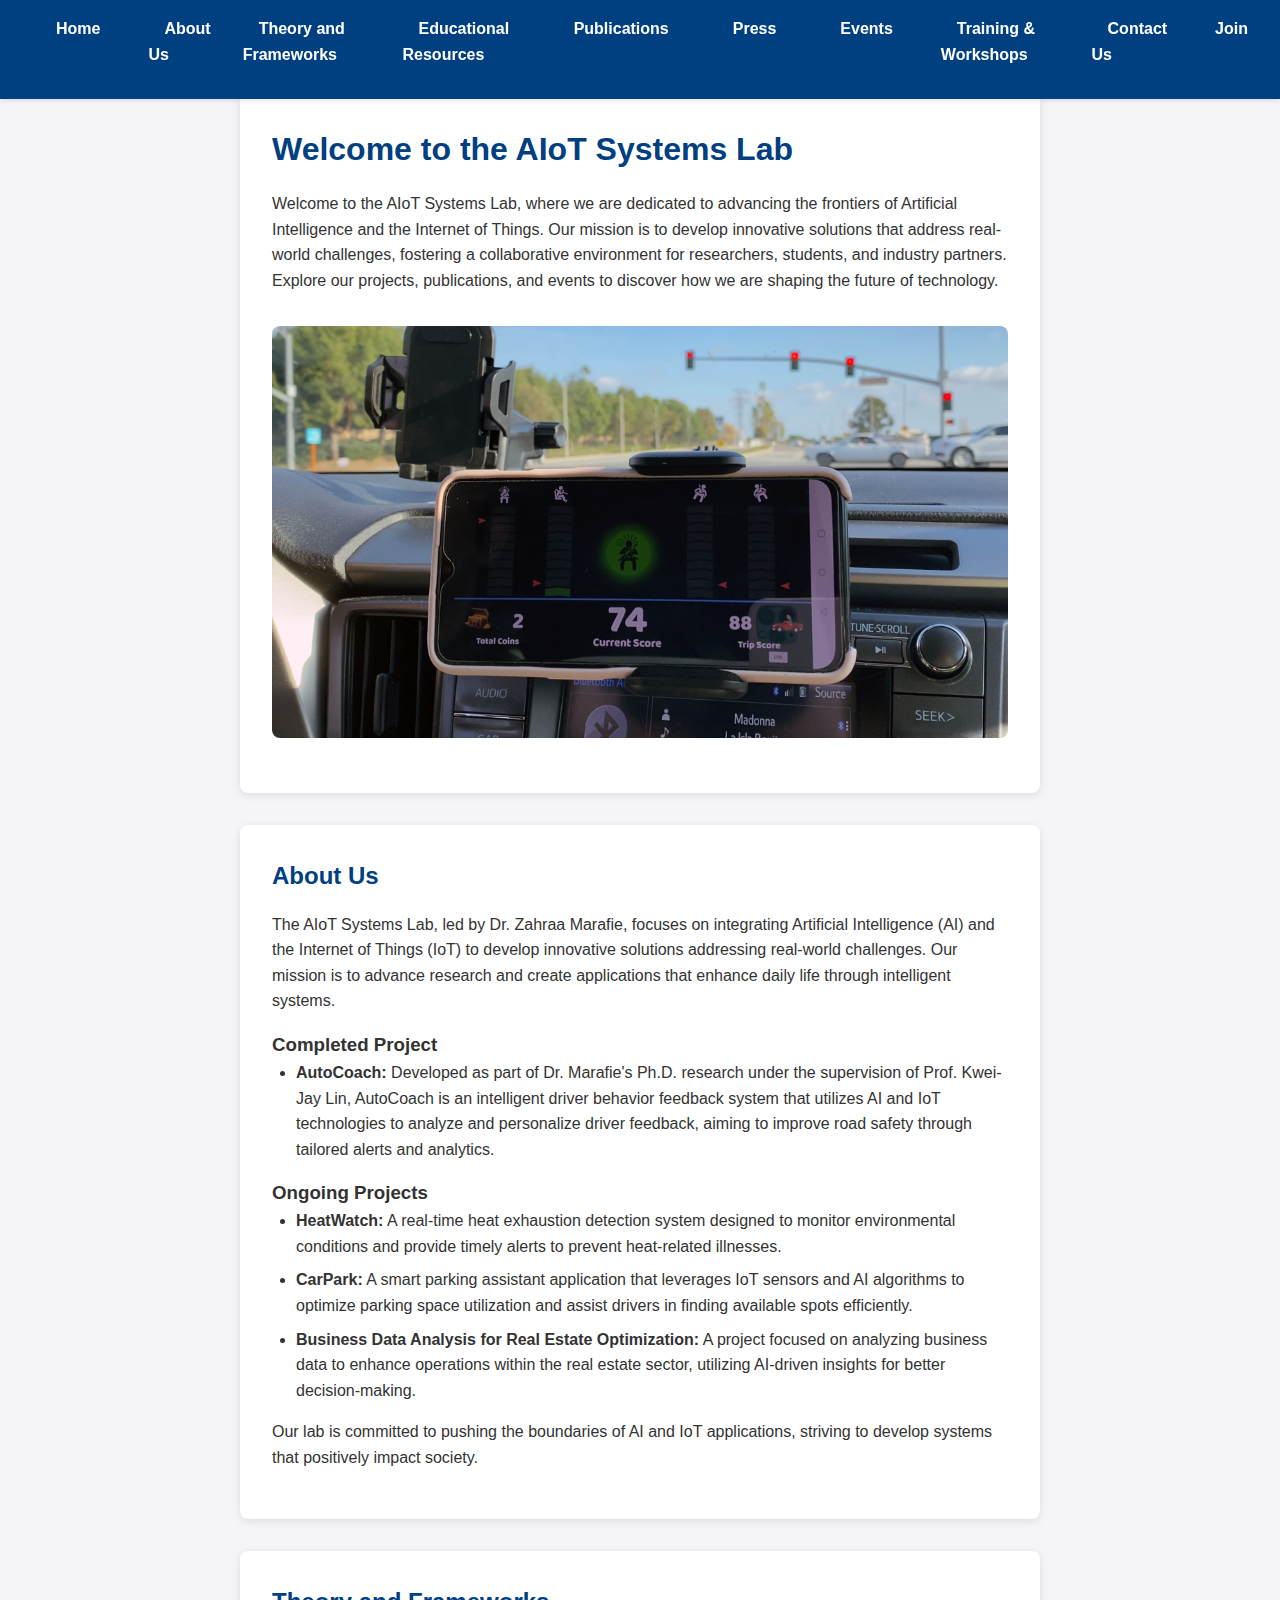
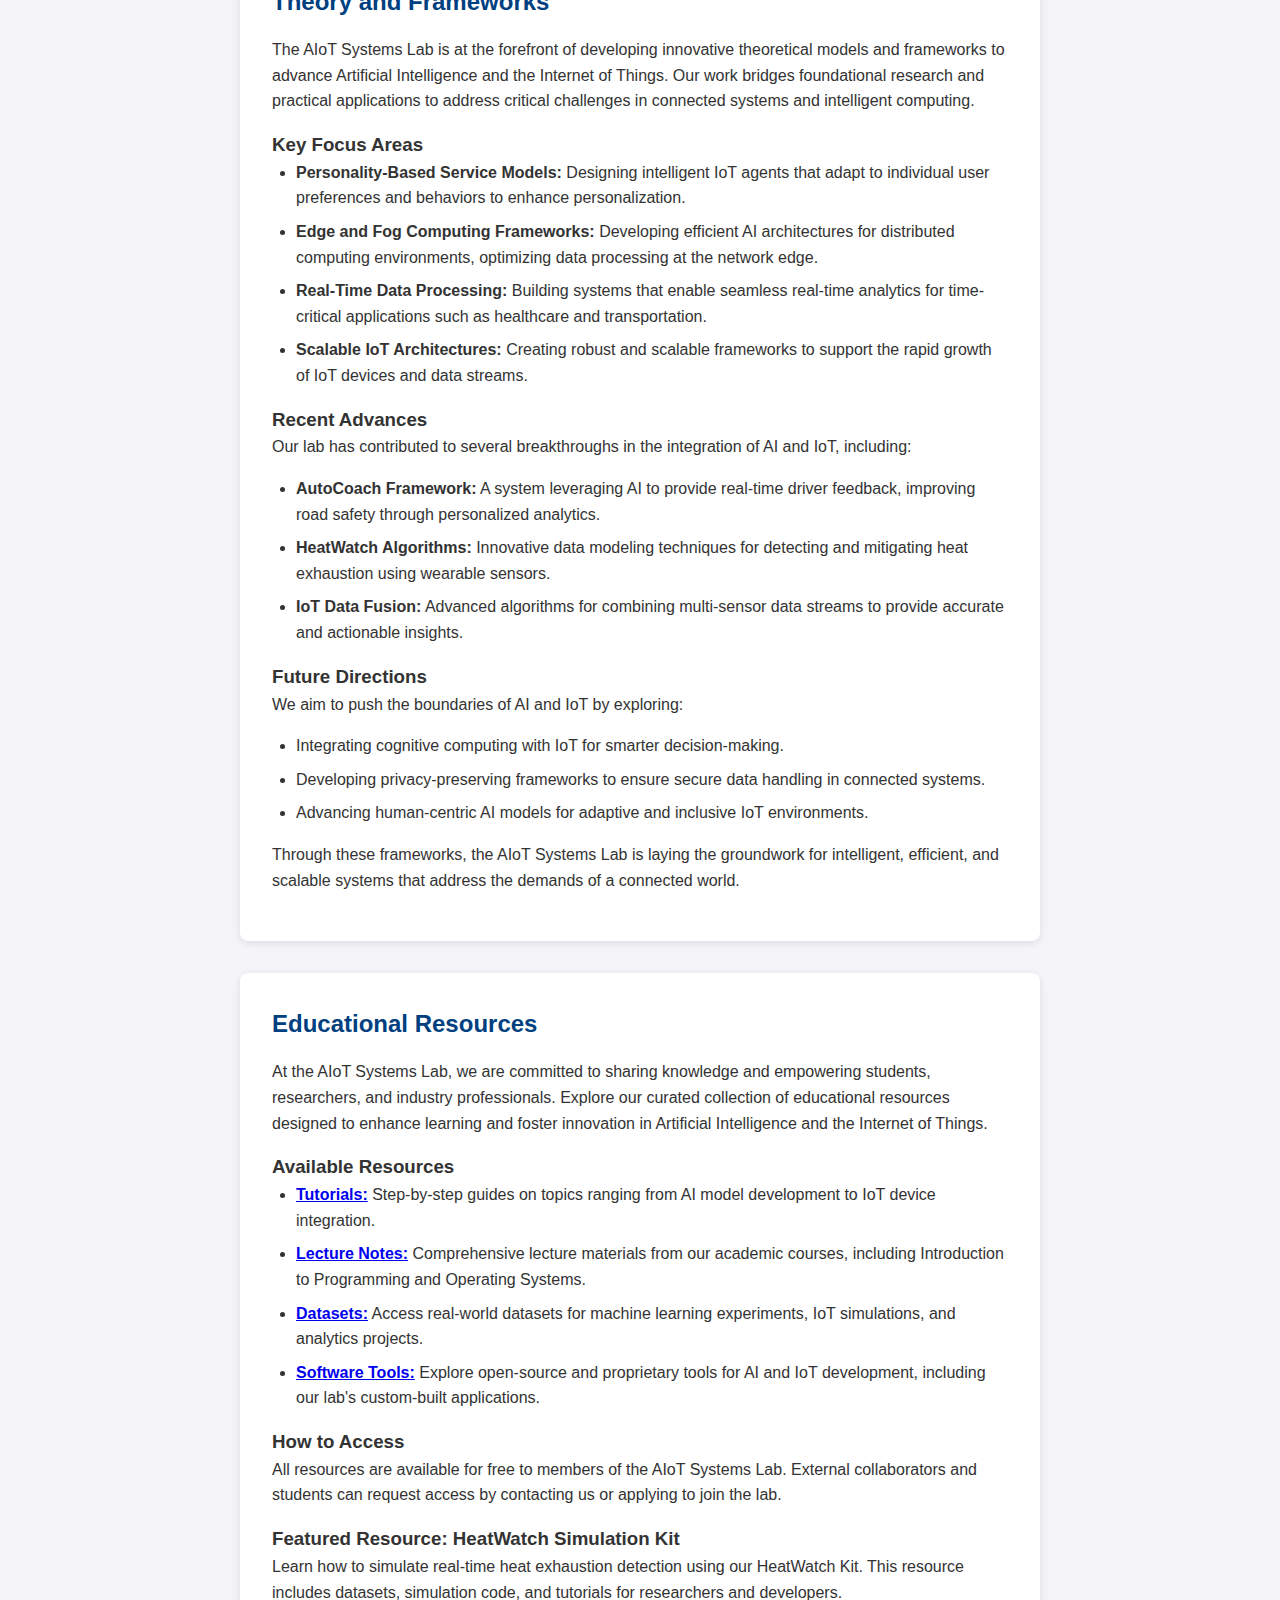
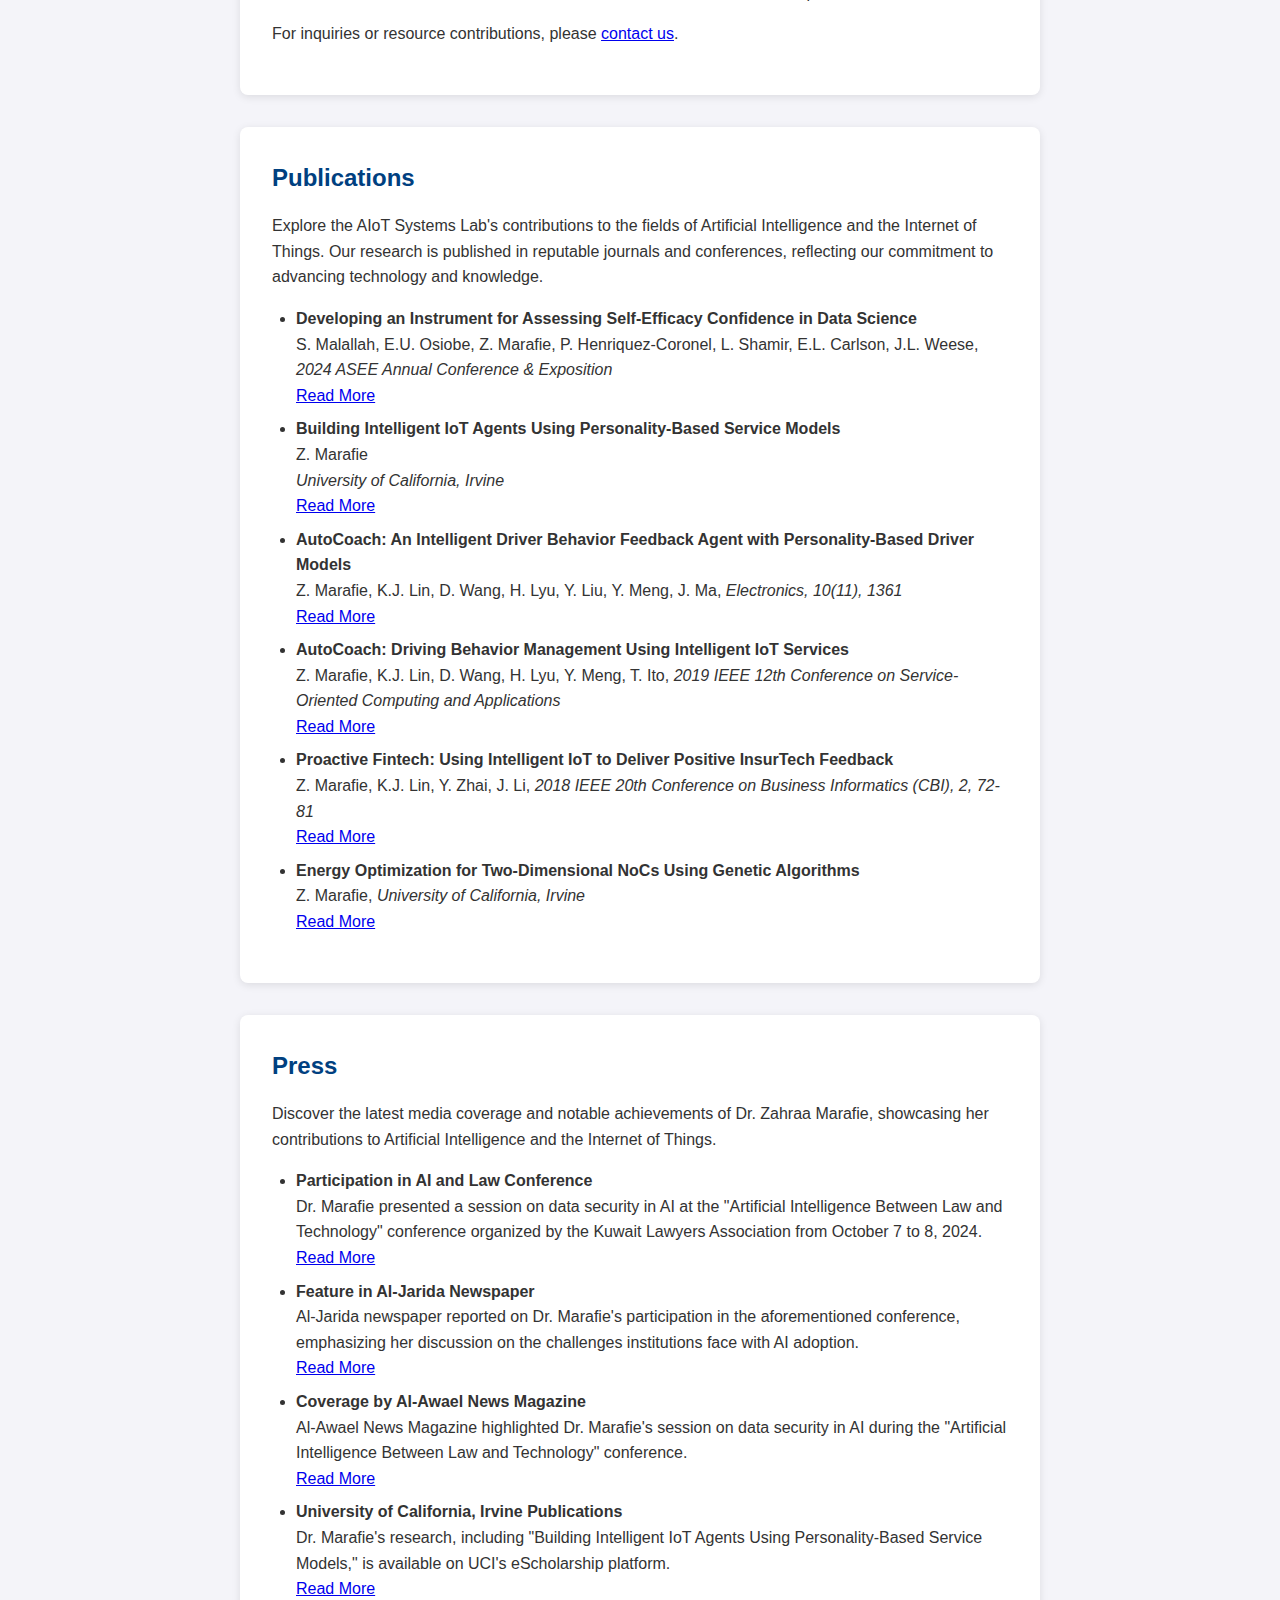
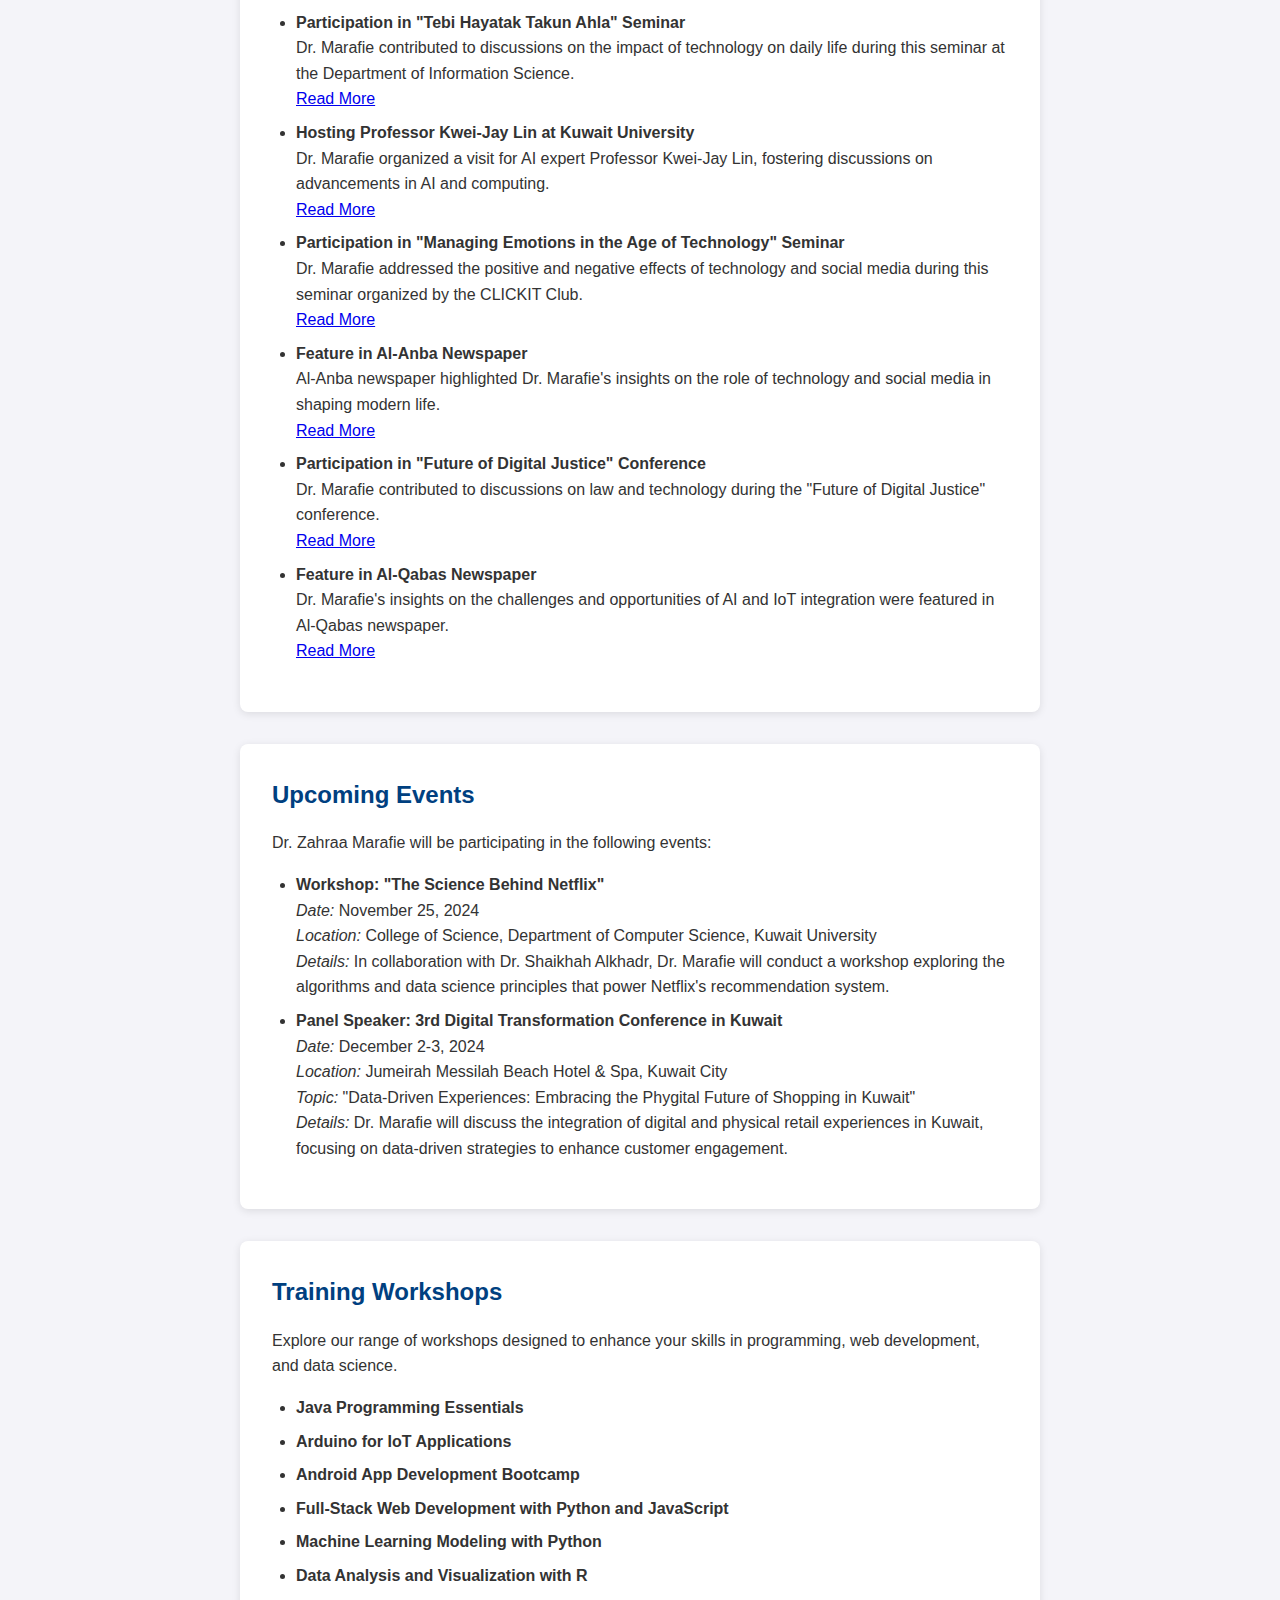
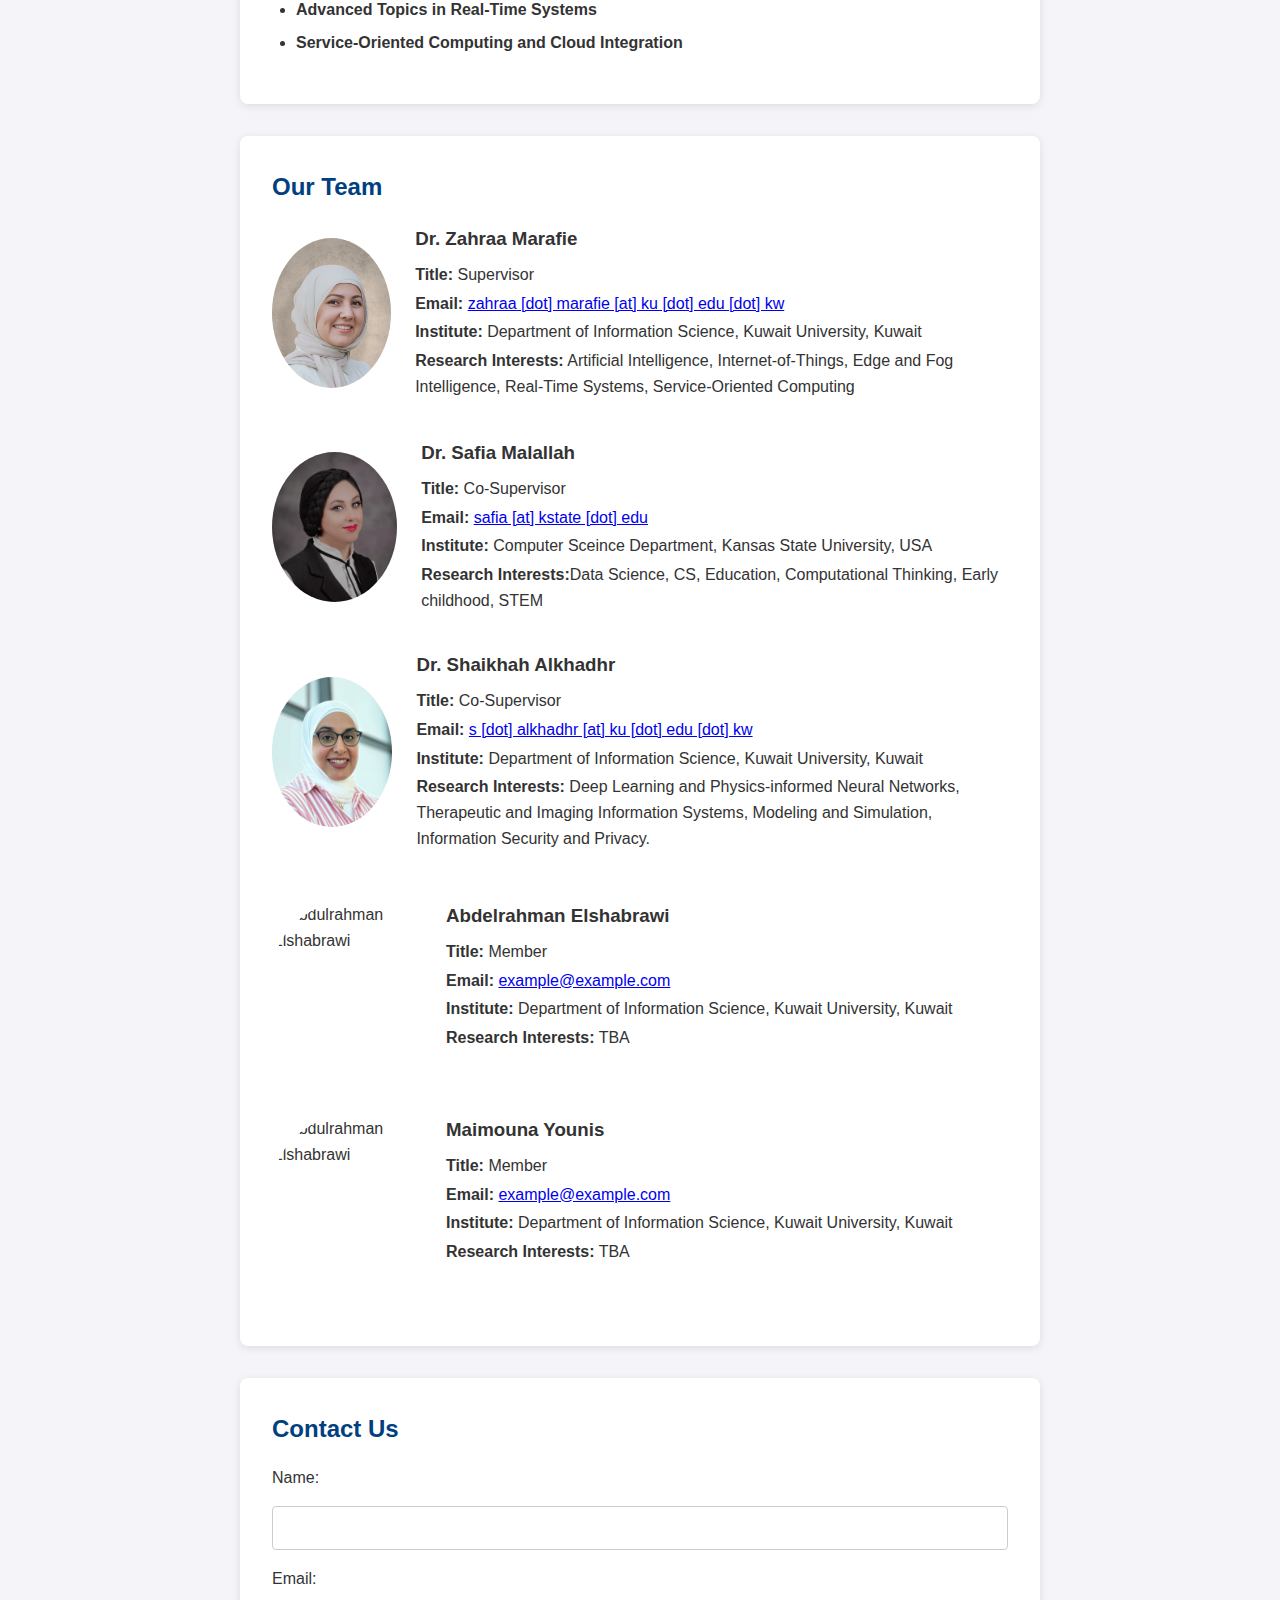
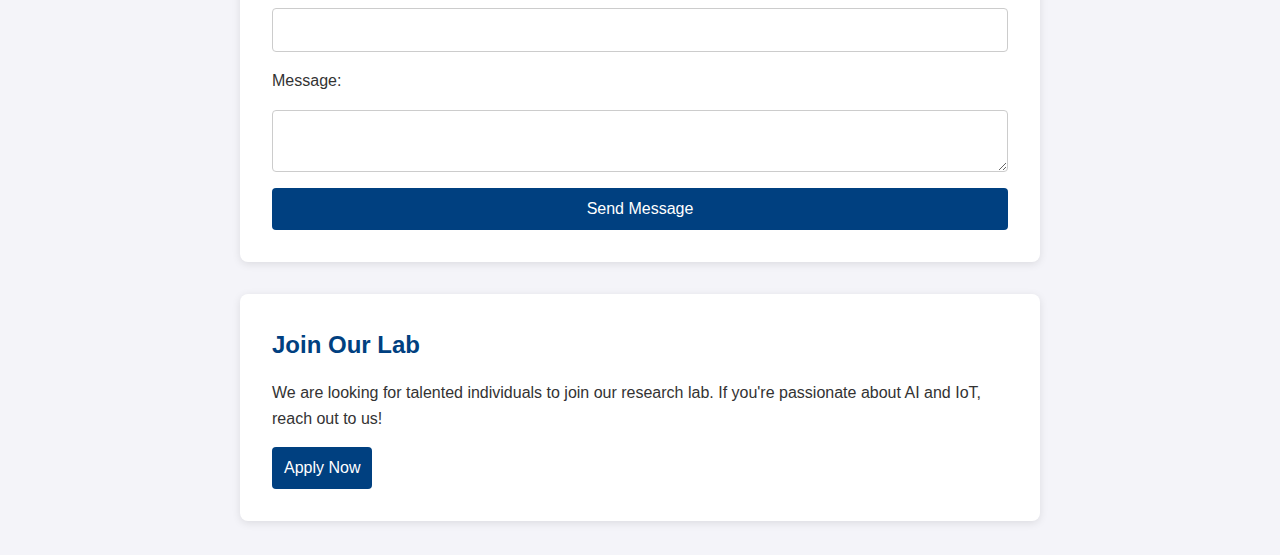
==== index.html @ 097ef364 "update" ====
<!DOCTYPE html>
<html lang="en">
<head>
  <meta charset="UTF-8">
  <meta name="viewport" content="width=device-width, initial-scale=1.0">
  <title>Dr. Zahraa Marafie - AIoT Systems Lab</title>
  <link rel="stylesheet" href="style.css">
</head>
<body>




  <!-- Navigation Bar -->
  <header>
    <nav>
      <ul>
        <li><a href="#home">Home</a></li>
        <li><a href="#about-us">About Us</a></li>
        <li><a href="#theory-frameworks">Theory and Frameworks</a></li>
        <li><a href="#educational-resources">Educational Resources</a></li>
        <li><a href="#publications">Publications</a></li>
        <li><a href="#press">Press</a></li>
        <li><a href="#events">Events</a></li>
        <li><a href="#training-workshops">Training & Workshops</a></li>
        <li><a href="#contact-us">Contact Us</a></li>
        <li><a href="#join">Join</a></li>
      </ul>
    </nav>
  </header>

  

  

  <!-- Home Section -->
  <section id="home">
    <h1>Welcome to the AIoT Systems Lab</h1>
    <p>Welcome to the AIoT Systems Lab, where we are dedicated to advancing the frontiers of Artificial Intelligence and the Internet of Things. 
      Our mission is to develop innovative solutions that address real-world challenges, fostering a collaborative environment for researchers, students, 
      and industry partners. Explore our projects, publications, and events to discover how we are shaping the future of technology.</p>
    <div class="intro-photo">
      <img src="images/behavior_improvement.png" alt="AI and IoT Research Lab" style="width:100%; height:auto;">
    </div>
  </section>




  <section id="about-us">
    <h2>About Us</h2>
    <p>The AIoT Systems Lab, led by Dr. Zahraa Marafie, focuses on integrating Artificial Intelligence (AI) and the Internet of Things (IoT) 
      to develop innovative solutions addressing real-world challenges. Our mission is to advance research and create applications that enhance 
      daily life through intelligent systems.</p>
    
    <h3>Completed Project</h3>
    <ul>
      <li>
        <strong>AutoCoach:</strong> Developed as part of Dr. Marafie's Ph.D. research under the supervision of Prof. Kwei-Jay Lin, 
        AutoCoach is an intelligent driver behavior feedback system that utilizes AI and IoT technologies to analyze and personalize 
        driver feedback, aiming to improve road safety through tailored alerts and analytics.
      </li>
    </ul>
    
    <h3>Ongoing Projects</h3>
    <ul>
      <li>
        <strong>HeatWatch:</strong> A real-time heat exhaustion detection system designed to monitor environmental conditions and provide timely 
        alerts to prevent heat-related illnesses.
      </li>
      <li>
        <strong>CarPark:</strong> A smart parking assistant application that leverages IoT sensors and AI algorithms to optimize parking space 
        utilization and assist drivers in finding available spots efficiently.
      </li>
      <li>
        <strong>Business Data Analysis for Real Estate Optimization:</strong> A project focused on analyzing business data to enhance operations 
        within the real estate sector, utilizing AI-driven insights for better decision-making.
      </li>
    </ul>
    
    <p>Our lab is committed to pushing the boundaries of AI and IoT applications, striving to develop systems that positively impact society.</p>
  </section>
  
  



  <!-- Theory and Frameworks Section -->
  <section id="theory-frameworks">
    <h2>Theory and Frameworks</h2>
    <p>The AIoT Systems Lab is at the forefront of developing innovative theoretical models and frameworks to advance Artificial Intelligence and the Internet of Things. Our work bridges foundational research and practical applications to address critical challenges in connected systems and intelligent computing.</p>
    
    <h3>Key Focus Areas</h3>
    <ul>
      <li><strong>Personality-Based Service Models:</strong> Designing intelligent IoT agents that adapt to individual user preferences and behaviors to enhance personalization.</li>
      <li><strong>Edge and Fog Computing Frameworks:</strong> Developing efficient AI architectures for distributed computing environments, optimizing data processing at the network edge.</li>
      <li><strong>Real-Time Data Processing:</strong> Building systems that enable seamless real-time analytics for time-critical applications such as healthcare and transportation.</li>
      <li><strong>Scalable IoT Architectures:</strong> Creating robust and scalable frameworks to support the rapid growth of IoT devices and data streams.</li>
    </ul>
  
    <h3>Recent Advances</h3>
    <p>Our lab has contributed to several breakthroughs in the integration of AI and IoT, including:</p>
    <ul>
      <li><strong>AutoCoach Framework:</strong> A system leveraging AI to provide real-time driver feedback, improving road safety through personalized analytics.</li>
      <li><strong>HeatWatch Algorithms:</strong> Innovative data modeling techniques for detecting and mitigating heat exhaustion using wearable sensors.</li>
      <li><strong>IoT Data Fusion:</strong> Advanced algorithms for combining multi-sensor data streams to provide accurate and actionable insights.</li>
    </ul>
  
    <h3>Future Directions</h3>
    <p>We aim to push the boundaries of AI and IoT by exploring:</p>
    <ul>
      <li>Integrating cognitive computing with IoT for smarter decision-making.</li>
      <li>Developing privacy-preserving frameworks to ensure secure data handling in connected systems.</li>
      <li>Advancing human-centric AI models for adaptive and inclusive IoT environments.</li>
    </ul>
    
    <p>Through these frameworks, the AIoT Systems Lab is laying the groundwork for intelligent, efficient, and scalable systems that address the demands of a connected world.</p>
  </section>
  



  <!-- Educational Resources Section -->
  <section id="educational-resources">
    <h2>Educational Resources</h2>
    <p>At the AIoT Systems Lab, we are committed to sharing knowledge and empowering students, researchers, and industry professionals. Explore our curated collection of educational resources designed to enhance learning and foster innovation in Artificial Intelligence and the Internet of Things.</p>
    
    <h3>Available Resources</h3>
    <ul>
      <li>
        <strong><a href="tutorials.html">Tutorials:</a></strong>
        Step-by-step guides on topics ranging from AI model development to IoT device integration.
      </li>
      <li>
        <strong><a href="lecture-notes.html">Lecture Notes:</a></strong>
        Comprehensive lecture materials from our academic courses, including Introduction to Programming and Operating Systems.
      </li>
      <li>
        <strong><a href="datasets.html">Datasets:</a></strong>
        Access real-world datasets for machine learning experiments, IoT simulations, and analytics projects.
      </li>
      <li>
        <strong><a href="software-tools.html">Software Tools:</a></strong>
        Explore open-source and proprietary tools for AI and IoT development, including our lab's custom-built applications.
      </li>
    </ul>
    
    <h3>How to Access</h3>
    <p>All resources are available for free to members of the AIoT Systems Lab. External collaborators and students can request access by contacting us or applying to join the lab.</p>
    
    <h3>Featured Resource: HeatWatch Simulation Kit</h3>
    <p>Learn how to simulate real-time heat exhaustion detection using our HeatWatch Kit. This resource includes datasets, simulation code, and tutorials for researchers and developers.</p>
    
    <p>For inquiries or resource contributions, please <a href="#contact-us">contact us</a>.</p>
  </section>

  


  <!-- Publications Section -->
  <section id="publications">
  <h2>Publications</h2>
  <p>Explore the AIoT Systems Lab's contributions to the fields of Artificial Intelligence and the Internet of Things. Our research is published in reputable journals and conferences, reflecting our commitment to advancing technology and knowledge.</p>
  
  <ul>
    <li>
      <strong>Developing an Instrument for Assessing Self-Efficacy Confidence in Data Science</strong><br>
      S. Malallah, E.U. Osiobe, Z. Marafie, P. Henriquez-Coronel, L. Shamir, E.L. Carlson, J.L. Weese, 
      <em>2024 ASEE Annual Conference & Exposition</em><br>
      <a href="https://peer.asee.org/developing-an-instrument-for-assessing-self-efficacy-confidence-in-data-science.pdf" target="_blank">Read More</a>
    </li>
    <li>
      <strong>Building Intelligent IoT Agents Using Personality-Based Service Models</strong><br>
      Z. Marafie<br>
      <em>University of California, Irvine</em><br>
      <a href="https://escholarship.org/uc/item/9s1972st" target="_blank">Read More</a>
    </li>
    <li>
      <strong>AutoCoach: An Intelligent Driver Behavior Feedback Agent with Personality-Based Driver Models</strong><br>
      Z. Marafie, K.J. Lin, D. Wang, H. Lyu, Y. Liu, Y. Meng, J. Ma, 
      <em>Electronics, 10(11), 1361</em><br>
      <a href="https://www.mdpi.com/2079-9292/10/11/1361" target="_blank">Read More</a>
    </li>
    <li>
      <strong>AutoCoach: Driving Behavior Management Using Intelligent IoT Services</strong><br>
      Z. Marafie, K.J. Lin, D. Wang, H. Lyu, Y. Meng, T. Ito, 
      <em>2019 IEEE 12th Conference on Service-Oriented Computing and Applications</em><br>
      <a href="https://ieeexplore.ieee.org/document/8954914" target="_blank">Read More</a>
    </li>
    <li>
      <strong>Proactive Fintech: Using Intelligent IoT to Deliver Positive InsurTech Feedback</strong><br>
      Z. Marafie, K.J. Lin, Y. Zhai, J. Li, 
      <em>2018 IEEE 20th Conference on Business Informatics (CBI), 2, 72-81</em><br>
      <a href="https://ieeexplore.ieee.org/document/8439170" target="_blank">Read More</a>
    </li>
    <li>
      <strong>Energy Optimization for Two-Dimensional NoCs Using Genetic Algorithms</strong><br>
      Z. Marafie, 
      <em>University of California, Irvine</em><br>
      <a href="https://escholarship.org/uc/item/9s1972st" target="_blank">Read More</a>
    </li>
  </ul>
</section>




  <!-- Press Section -->
  <section id="press">
    <h2>Press</h2>
    <p>Discover the latest media coverage and notable achievements of Dr. Zahraa Marafie, showcasing her contributions to Artificial Intelligence and the Internet of Things.</p>
    
    <ul>
      <li>
        <strong>Participation in AI and Law Conference</strong><br>
        Dr. Marafie presented a session on data security in AI at the "Artificial Intelligence Between Law and Technology" conference organized by the Kuwait Lawyers Association from October 7 to 8, 2024.<br>
        <a href="https://cls.ku.edu.kw/ar/media-center/news/artificial-intelligence-between-law-and-technology" target="_blank">Read More</a>
      </li>
      <li>
        <strong>Feature in Al-Jarida Newspaper</strong><br>
        Al-Jarida newspaper reported on Dr. Marafie's participation in the aforementioned conference, emphasizing her discussion on the challenges institutions face with AI adoption.<br>
        <a href="https://www.aljarida.com/article/77967" target="_blank">Read More</a>
      </li>
      <li>
        <strong>Coverage by Al-Awael News Magazine</strong><br>
        Al-Awael News Magazine highlighted Dr. Marafie's session on data security in AI during the "Artificial Intelligence Between Law and Technology" conference.<br>
        <a href="https://acakw.com/archives/5671" target="_blank">Read More</a>
      </li>
      <li>
        <strong>University of California, Irvine Publications</strong><br>
        Dr. Marafie's research, including "Building Intelligent IoT Agents Using Personality-Based Service Models," is available on UCI's eScholarship platform.<br>
        <a href="https://escholarship.org/uc/item/9s1972st" target="_blank">Read More</a>
      </li>
      <li>
        <strong>Participation in "Tebi Hayatak Takun Ahla" Seminar</strong><br>
        Dr. Marafie contributed to discussions on the impact of technology on daily life during this seminar at the Department of Information Science.<br>
        <a href="https://www.alanba.com.kw/1118822" target="_blank">Read More</a>
      </li>
      <li>
        <strong>Hosting Professor Kwei-Jay Lin at Kuwait University</strong><br>
        Dr. Marafie organized a visit for AI expert Professor Kwei-Jay Lin, fostering discussions on advancements in AI and computing.<br>
        <a href="https://web.ku.edu.kw/ar/news/kuw287760" target="_blank">Read More</a>
      </li>
      <li>
        <strong>Participation in "Managing Emotions in the Age of Technology" Seminar</strong><br>
        Dr. Marafie addressed the positive and negative effects of technology and social media during this seminar organized by the CLICKIT Club.<br>
        <a href="https://cls.ku.edu.kw/ar/node/39491" target="_blank">Read More</a>
      </li>
      <li>
        <strong>Feature in Al-Anba Newspaper</strong><br>
        Al-Anba newspaper highlighted Dr. Marafie's insights on the role of technology and social media in shaping modern life.<br>
        <a href="https://www.alanba.com.kw/1118822" target="_blank">Read More</a>
      </li>
      <li>
        <strong>Participation in "Future of Digital Justice" Conference</strong><br>
        Dr. Marafie contributed to discussions on law and technology during the "Future of Digital Justice" conference.<br>
        <a href="https://www.youtube.com/watch?v=nSvGSbSXcKk" target="_blank">Read More</a>
      </li>
      <li>
        <strong>Feature in Al-Qabas Newspaper</strong><br>
        Dr. Marafie's insights on the challenges and opportunities of AI and IoT integration were featured in Al-Qabas newspaper.<br>
        <a href="#" target="_blank">Read More</a>
      </li>
    </ul>
  </section>

  



  <!-- Events Section -->
<section id="events">
  <h2>Upcoming Events</h2>
  <p>Dr. Zahraa Marafie will be participating in the following events:</p>
  
  <ul>
    <li>
      <strong>Workshop: "The Science Behind Netflix"</strong><br>
      <em>Date:</em> November 25, 2024<br>
      <em>Location:</em> College of Science, Department of Computer Science, Kuwait University<br>
      <em>Details:</em> In collaboration with Dr. Shaikhah Alkhadr, Dr. Marafie will conduct a workshop exploring the algorithms and data science principles that power Netflix's recommendation system.
    </li>
    <li>
      <strong>Panel Speaker: 3rd Digital Transformation Conference in Kuwait</strong><br>
      <em>Date:</em> December 2-3, 2024<br>
      <em>Location:</em> Jumeirah Messilah Beach Hotel & Spa, Kuwait City<br>
      <em>Topic:</em> "Data-Driven Experiences: Embracing the Phygital Future of Shopping in Kuwait"<br>
      <em>Details:</em> Dr. Marafie will discuss the integration of digital and physical retail experiences in Kuwait, focusing on data-driven strategies to enhance customer engagement.
    </li>
  </ul>
</section>




  <!-- Training & Workshops Section -->
  <section id="training-workshops">
    <h2>Training Workshops</h2>
    <p>Explore our range of workshops designed to enhance your skills in programming, web development, and data science.</p>
    
    <ul>
      <li><strong>Java Programming Essentials</strong></li>
      <li><strong>Arduino for IoT Applications</strong></li>
      <li><strong>Android App Development Bootcamp</strong></li>
      <li><strong>Full-Stack Web Development with Python and JavaScript</strong></li>
      <li><strong>Machine Learning Modeling with Python</strong></li>
      <li><strong>Data Analysis and Visualization with R</strong></li>
      <li><strong>Advanced Topics in Real-Time Systems</strong></li>
      <li><strong>Service-Oriented Computing and Cloud Integration</strong></li>
    </ul>
  </section>



  <section id="lab-team">
    <h2>Our Team</h2>
    <div class="team-member">
      <img src="images/Zahraa Marafie.png" alt="Dr. Zahraa Marafie">
      <div class="member-details">
        <h3>Dr. Zahraa Marafie</h3>
        <p><strong>Title:</strong> Supervisor</p>
        <p><strong>Email:</strong> <a href="mailto:zahraa.marafie@ku.edu.kw">zahraa [dot] marafie [at] ku [dot] edu [dot] kw</a></p>
        <p><strong>Institute:</strong> Department of Information Science, Kuwait University, Kuwait</p>
        <p><strong>Research Interests:</strong> Artificial Intelligence, Internet-of-Things, Edge and Fog Intelligence, Real-Time Systems, Service-Oriented Computing</p>
      </div>
    </div>
    <!-- Additional team members can be added here -->


    <div class="team-member">
      <img src="images/Safia Malallah.png" alt="Dr. Safia Malallah">
      <div class="member-details">
        <h3>Dr. Safia Malallah</h3>
        <p><strong>Title:</strong> Co-Supervisor</p>
        <p><strong>Email:</strong> <a href="mailto:safia@kstate.edu">safia [at] kstate [dot] edu</a></p>
        <p><strong>Institute:</strong>  Computer Sceince Department, Kansas State University, USA</p>
        <p><strong>Research Interests:</strong>Data Science, CS, Education, Computational Thinking, Early childhood, STEM</p>
      </div>
    </div>
    <!-- Repeat the above block for each team member -->
    

    <div class="team-member">
      <img src="images/Shaikhah Alkhadhr2.png" alt="Dr. Shaikhah Alkhadhr">
      <div class="member-details">
        <h3>Dr. Shaikhah Alkhadhr</h3>
        <p><strong>Title:</strong> Co-Supervisor</p>
        <p><strong>Email:</strong> <a href="mailto:s.alkhadhr@ku.edu.kw">s [dot] alkhadhr [at] ku [dot] edu [dot] kw</a></p>
        <p><strong>Institute:</strong> Department of Information Science, Kuwait University, Kuwait</p>
        <p><strong>Research Interests:</strong> Deep Learning and Physics-informed Neural Networks, Therapeutic and Imaging Information Systems, 
          Modeling and Simulation, Information Security and Privacy. </p>
      </div>
    </div>
    <!-- Additional team members can be added here -->

  
    <div class="team-member">
      <img src="images/image.png" alt="Abdulrahman Elshabrawi">
      <div class="member-details">
        <h3>Abdelrahman Elshabrawi</h3>
        <p><strong>Title:</strong> Member</p>
        <p><strong>Email:</strong> <a href="mailto:example@example.com">example@example.com</a></p>
        <p><strong>Institute:</strong> Department of Information Science, Kuwait University, Kuwait</p>
        <p><strong>Research Interests:</strong> TBA</p>
      </div>
    </div>
    <!-- Additional team members can be added here -->

    <div class="team-member">
      <img src="images/image.png" alt="Abdulrahman Elshabrawi">
      <div class="member-details">
        <h3>Maimouna Younis</h3>
        <p><strong>Title:</strong> Member</p>
        <p><strong>Email:</strong> <a href="mailto:example@example.com">example@example.com</a></p>
        <p><strong>Institute:</strong> Department of Information Science, Kuwait University, Kuwait</p>
        <p><strong>Research Interests:</strong> TBA</p>
      </div>
    </div>
    <!-- Additional team members can be added here -->

  </section>

  

  <!-- Contact Us Section -->
  <section id="contact-us">
    <h2>Contact Us</h2>
    <form>
      <label for="name">Name:</label>
      <input type="text" id="name" name="name" required>

      <label for="email">Email:</label>
      <input type="email" id="email" name="email" required>

      <label for="message">Message:</label>
      <textarea id="message" name="message" required></textarea>

      <button type="submit">Send Message</button>
    </form>
  </section>

  <!-- Join Section -->
  <section id="join">
    <h2>Join Our Lab</h2>
    <p>We are looking for talented individuals to join our research lab. If you're passionate about AI and IoT, reach out to us!</p>
    <button onclick="location.href='join.html'">Apply Now</button>
  </section>

  <!-- Smooth Scrolling Script -->
  <script>
    document.querySelectorAll('a[href^="#"]').forEach(anchor => {
      anchor.addEventListener('click', function (e) {
        e.preventDefault();
        document.querySelector(this.getAttribute('href')).scrollIntoView({
          behavior: 'smooth'
        });
      });
    });
  </script>


<script>
  document.addEventListener('DOMContentLoaded', () => {
  const hamburger = document.querySelector('.hamburger');
  const navLinks = document.querySelector('.nav-links');

  hamburger.addEventListener('click', () => {
    navLinks.classList.toggle('show');
  });
});
</script>

</body>
</html>
---- style.css ----
/* Reset default styles */
* {
  margin: 0;
  padding: 0;
  box-sizing: border-box;
}

body {
  font-family: 'Helvetica Neue', Arial, sans-serif;
  line-height: 1.6;
  background-color: #f4f4f9;
  color: #333;
  padding-top: 60px; /* Space for fixed header */
}

/* Navigation Bar */
header {
  background-color: #004080;
  color: #fff;
  padding: 1rem 0;
  position: fixed;
  top: 0;
  width: 100%;
  z-index: 1000;
  box-shadow: 0 2px 4px rgba(0, 0, 0, 0.1);
}

nav ul {
  display: flex;
  justify-content: center;
  list-style-type: none;
}

nav ul li {
  margin: 0 1rem;
}

nav ul li a {
  color: #fff;
  text-decoration: none;
  font-weight: bold;
  padding: 0.5rem 1rem;
  transition: background-color 0.3s, color 0.3s;
}

nav ul li a:hover {
  background-color: #f0a500;
  color: #004080;
  border-radius: 4px;
}

/* Sections */
section {
  padding: 2rem;
  max-width: 800px;
  margin: 2rem auto;
  background-color: #fff;
  border-radius: 8px;
  box-shadow: 0 2px 8px rgba(0, 0, 0, 0.1);
}

h1, h2 {
  color: #004080;
  margin-bottom: 1rem;
}

p {
  margin-bottom: 1rem;
}

ul {
  list-style-type: disc;
  padding-left: 1.5rem;
  margin-bottom: 1rem;
}

li {
  margin-bottom: 0.5rem;
}

/* Contact Form */
form {
  display: flex;
  flex-direction: column;
  gap: 1rem;
}

input, textarea {
  padding: 0.75rem;
  font-size: 1rem;
  border: 1px solid #ccc;
  border-radius: 4px;
}

button {
  padding: 0.75rem;
  font-size: 1rem;
  background-color: #004080;
  color: #fff;
  border: none;
  cursor: pointer;
  border-radius: 4px;
  transition: background-color 0.3s;
}

button:hover {
  background-color: #f0a500;
  color: #004080;
}

/* Image Styling */
img {
  width: 100%;
  height: auto;
  border-radius: 8px;
  margin: 1rem 0;
}

/* Responsive Design */
@media (max-width: 768px) {
  nav ul {
    flex-direction: column;
    align-items: center;
  }

  nav ul li {
    margin: 0.5rem 0;
  }

  section {
    padding: 1rem;
    margin: 1rem;
  }
}





  #lab-team {
  max-width: 800px;
  margin: 0 auto;
  padding: 2rem;
}

.team-member {
  display: flex;
  align-items: center;
  margin-bottom: 2rem;
}

.team-member img {
  width: 150px;
  height: 150px;
  object-fit: cover;
  border-radius: 50%;
  margin-right: 1.5rem;
}

.member-details h3 {
  margin-bottom: 0.5rem;
}

.member-details p {
  margin: 0.2rem 0;
}

@media (max-width: 768px) {
  .team-member {
    flex-direction: column;
    align-items: flex-start;
  }

  .team-member img {
    margin-right: 0;
    margin-bottom: 1rem;
  }
}

/* Hamburger Menu */
.hamburger {
  display: none;
  flex-direction: column;
  cursor: pointer;
}

.hamburger span {
  height: 3px;
  width: 25px;
  background: #fff;
  margin-bottom: 4px;
  border-radius: 5px;
}

/* Responsive Design */
@media (max-width: 768px) {
  nav ul {
    flex-direction: column;
    position: fixed;
    top: 60px;
    left: -100%;
    width: 100%;
    height: calc(100% - 60px);
    background-color: #004080;
    transition: left 0.3s ease;
  }

  nav ul.show {
    left: 0;
  }

  nav ul li {
    margin: 1.5rem 0;
  }

  .hamburger {
    display: flex;
  }
}
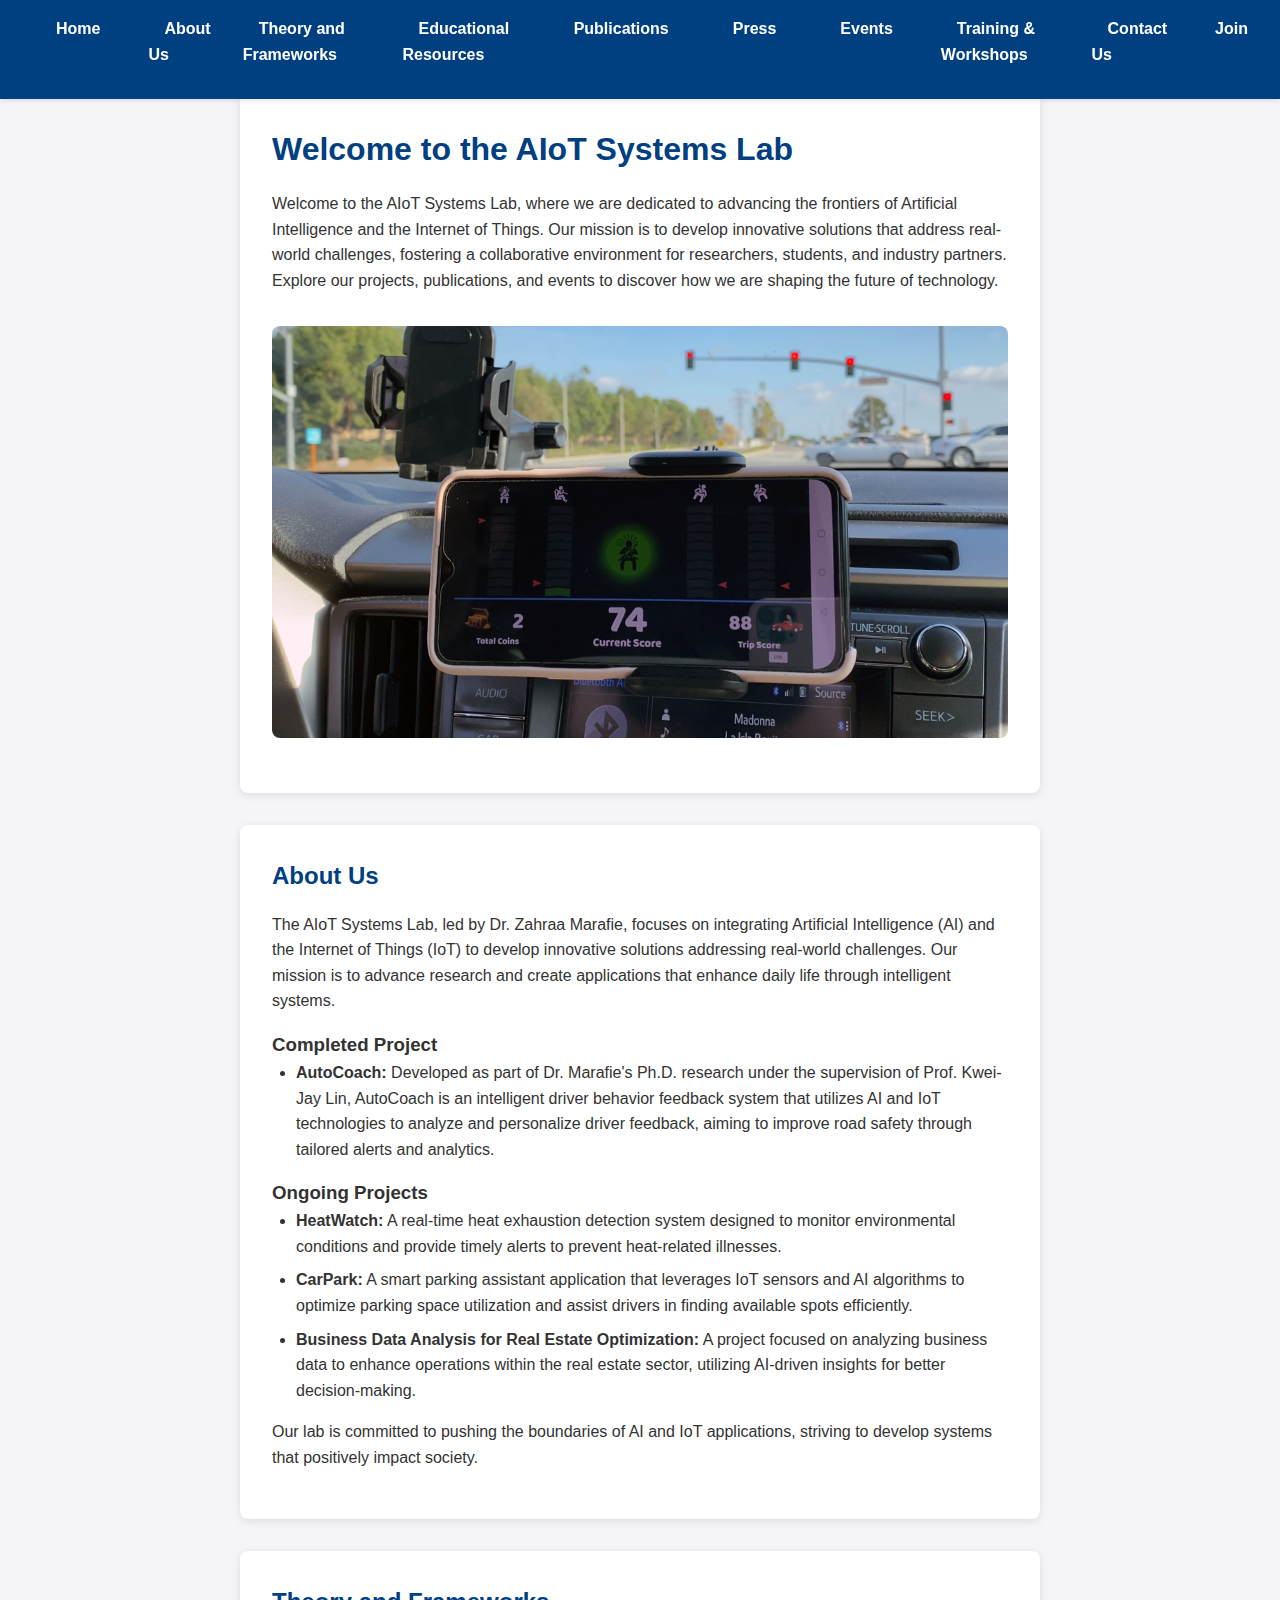
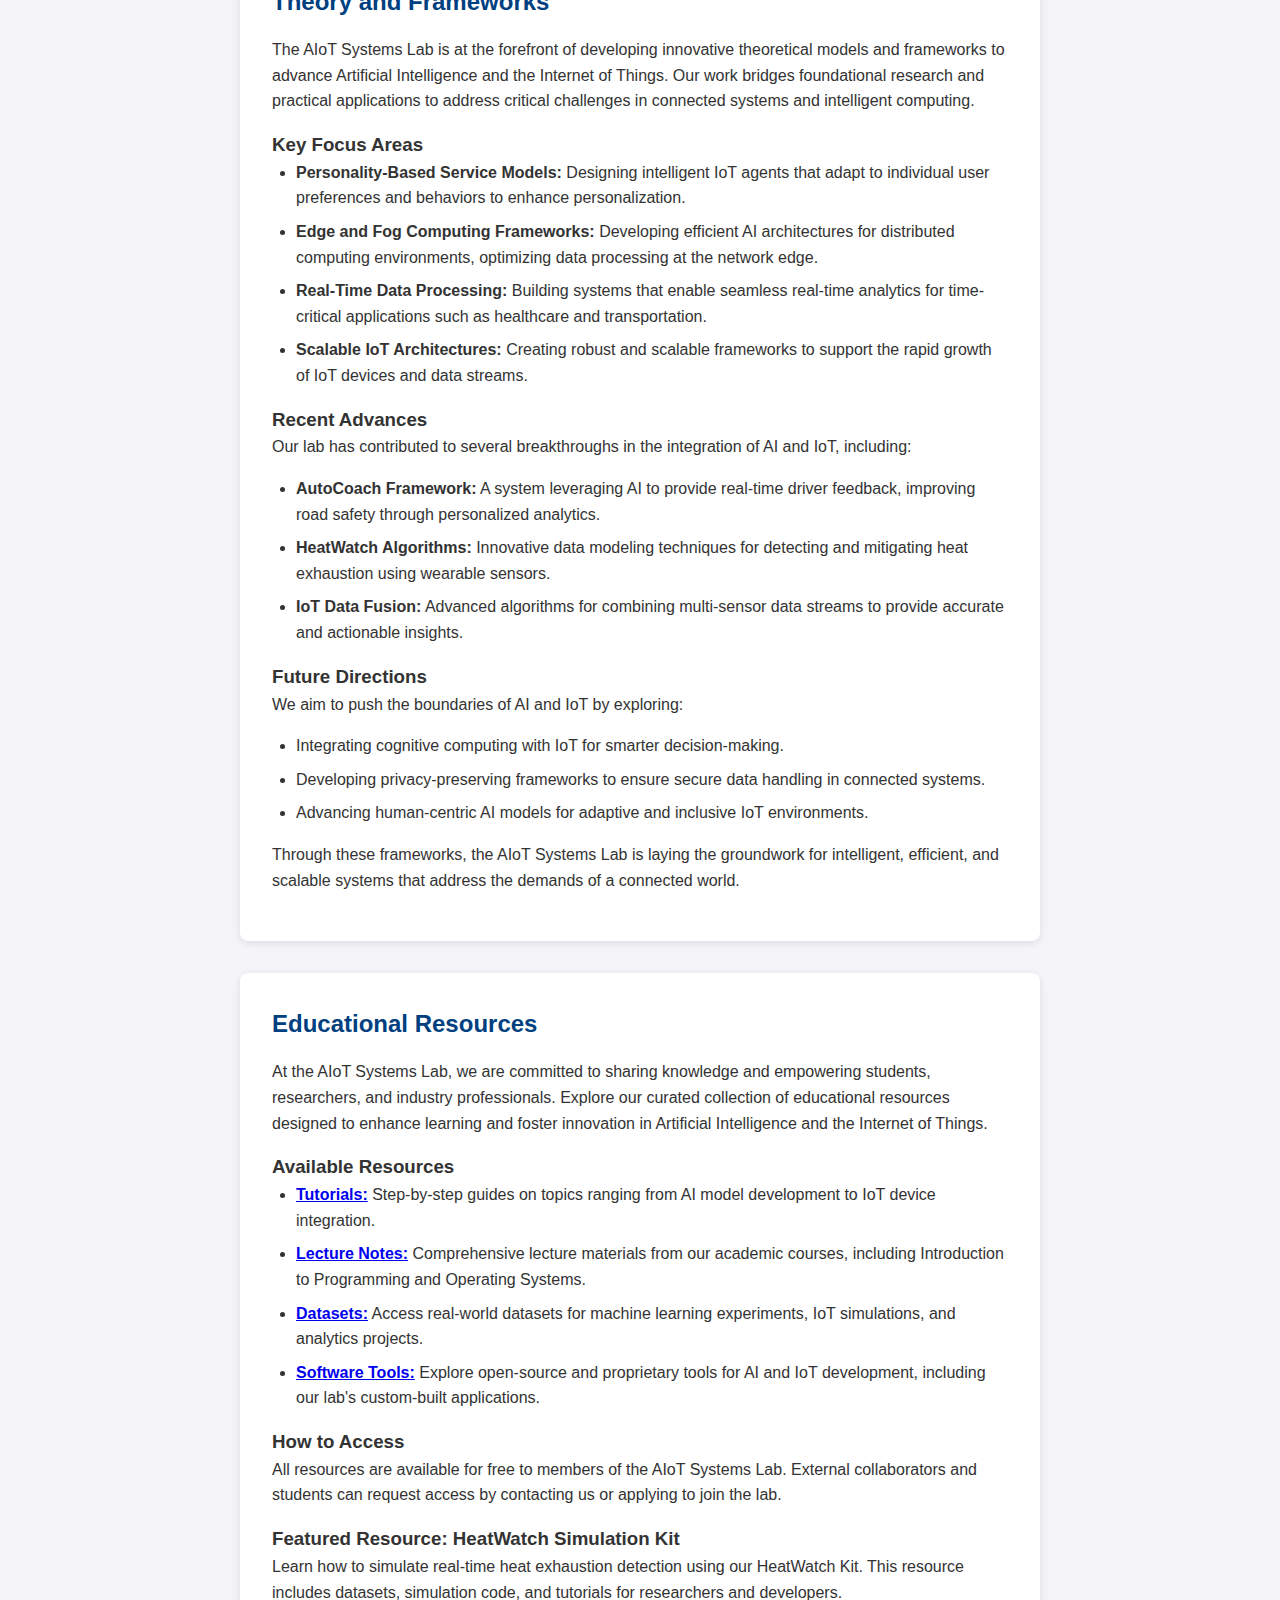
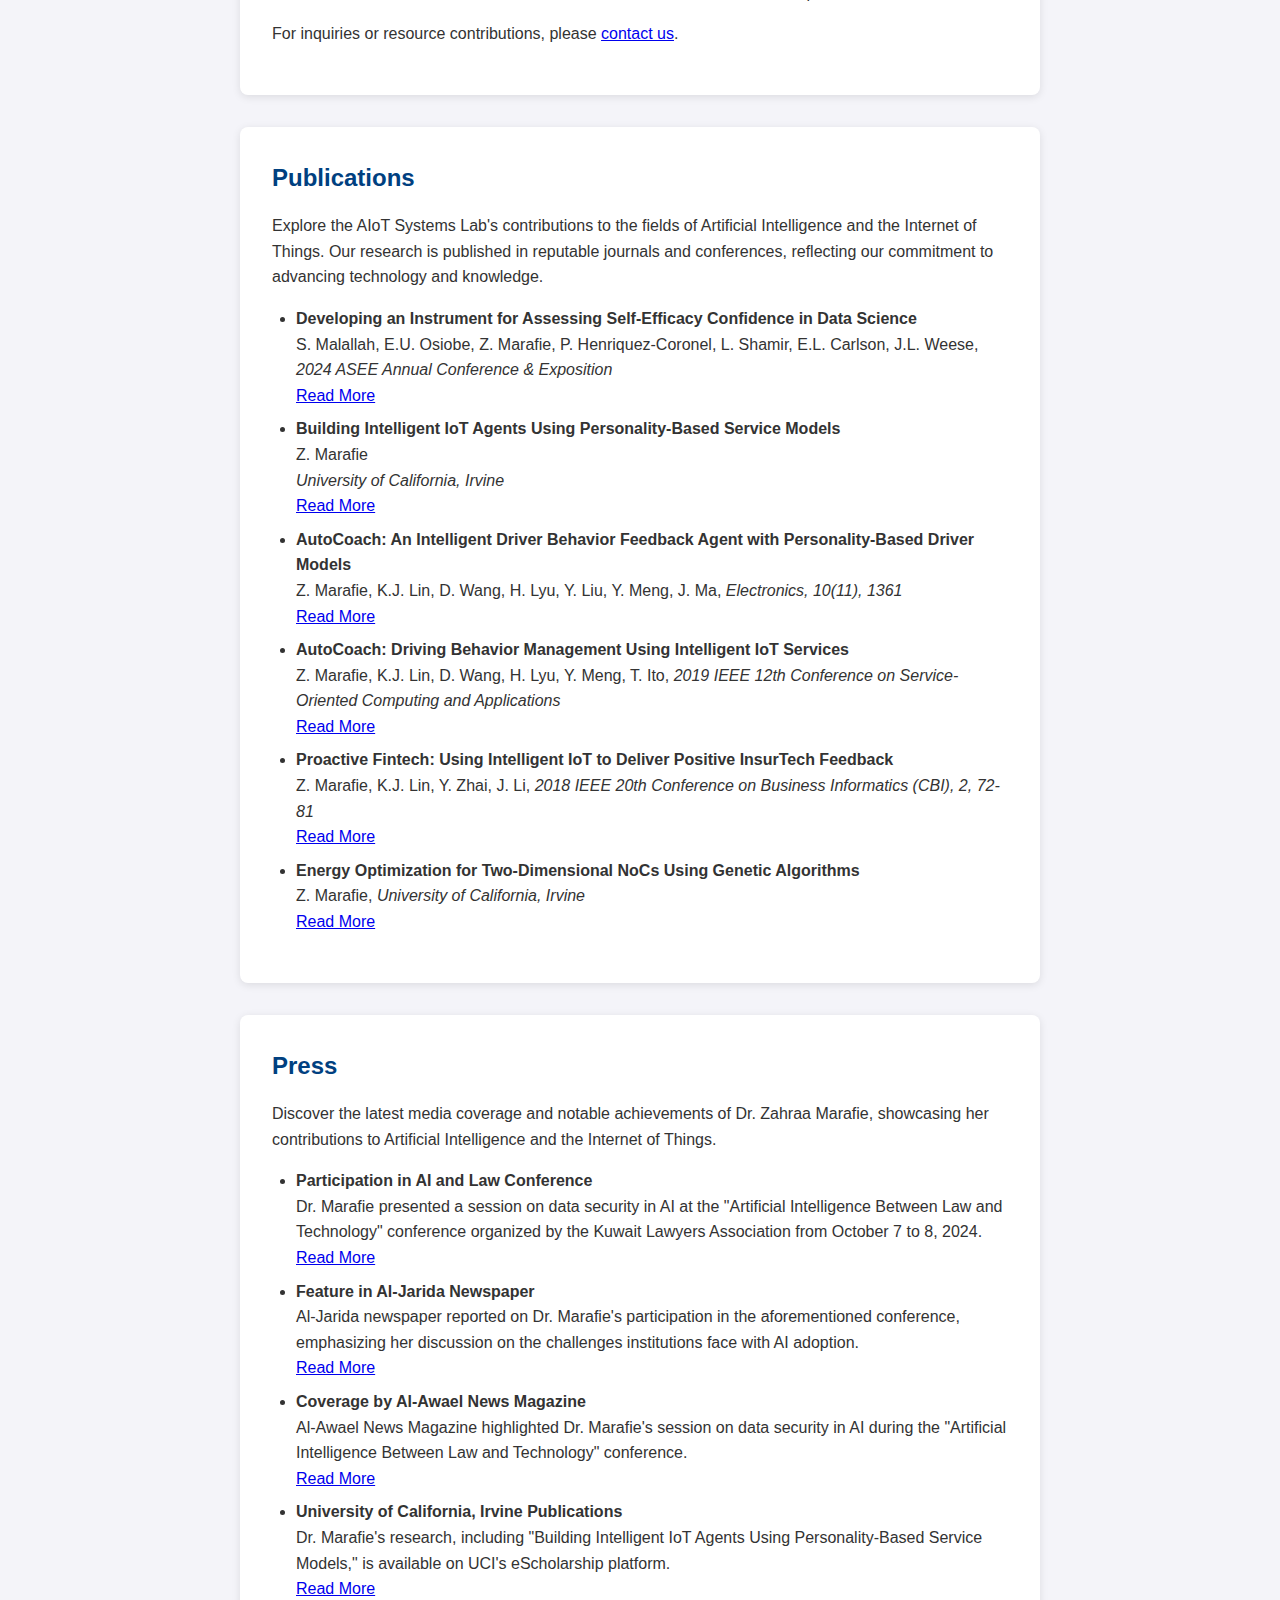
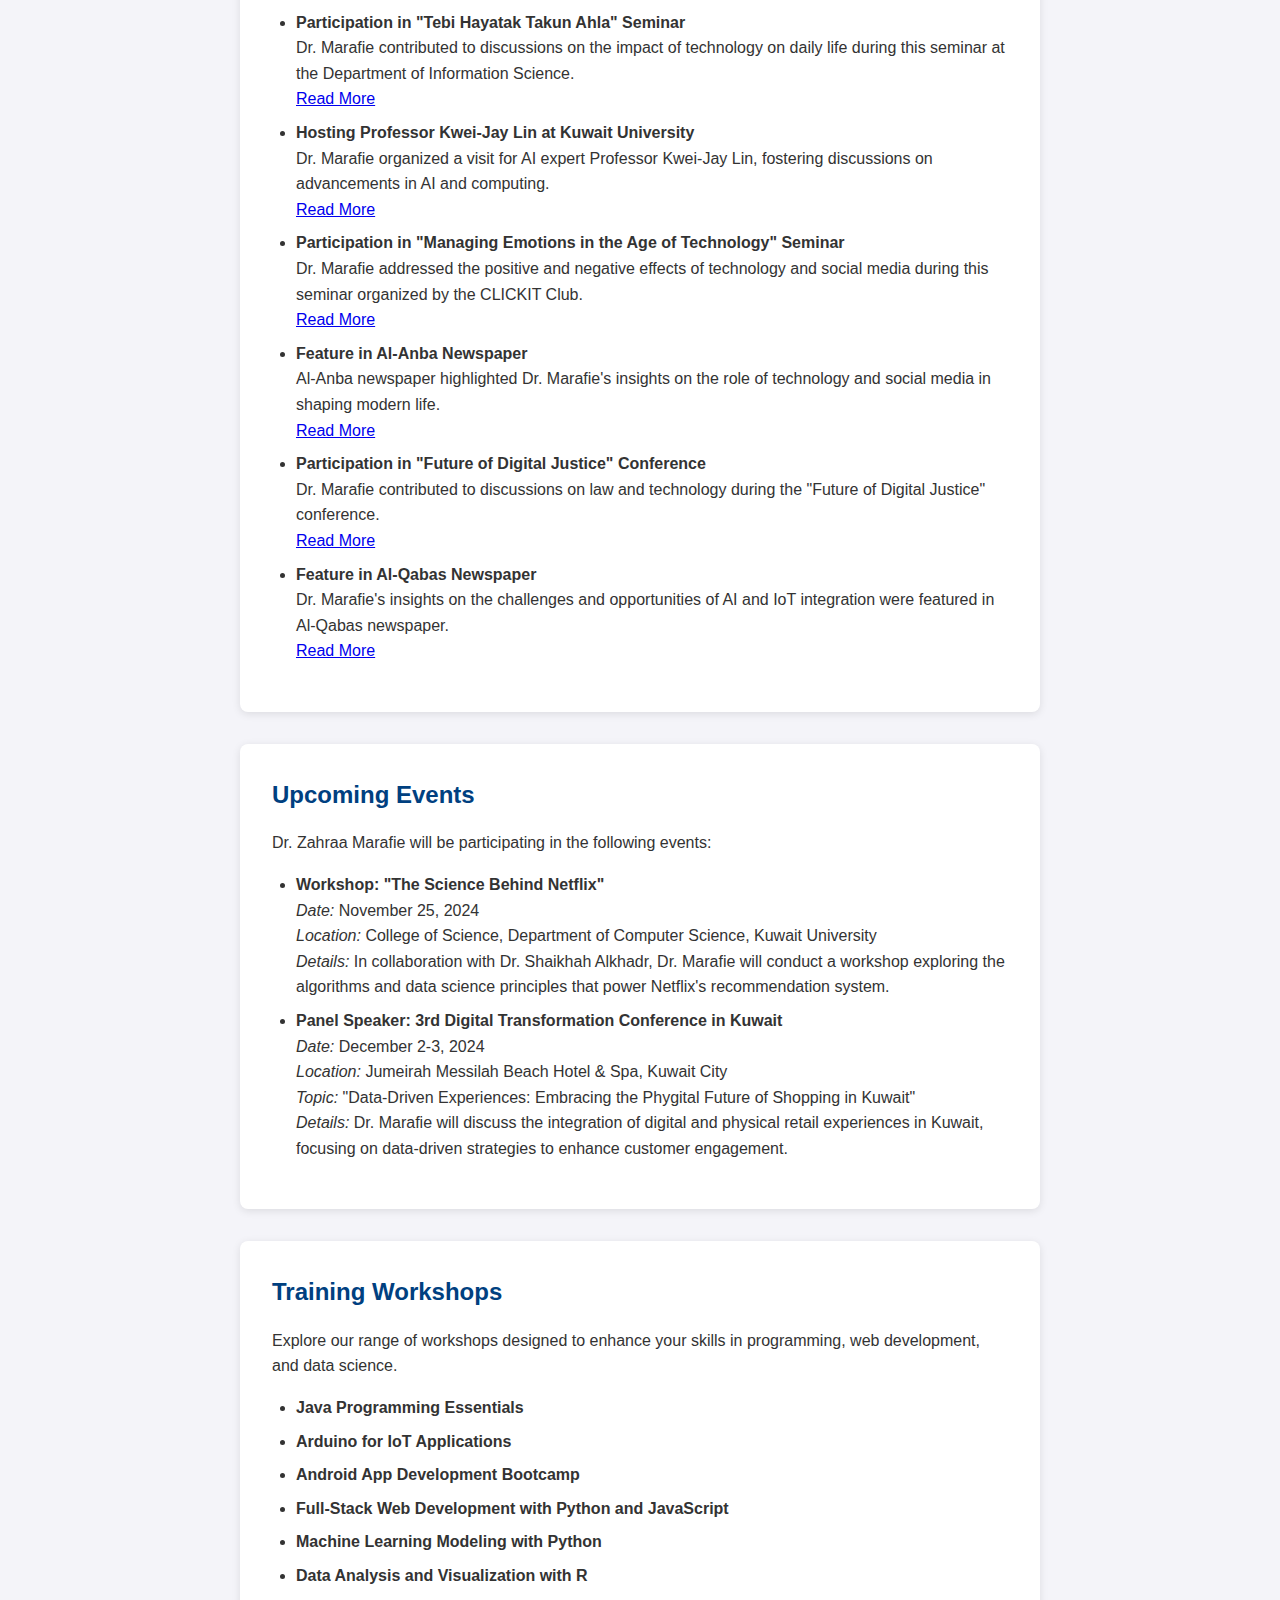
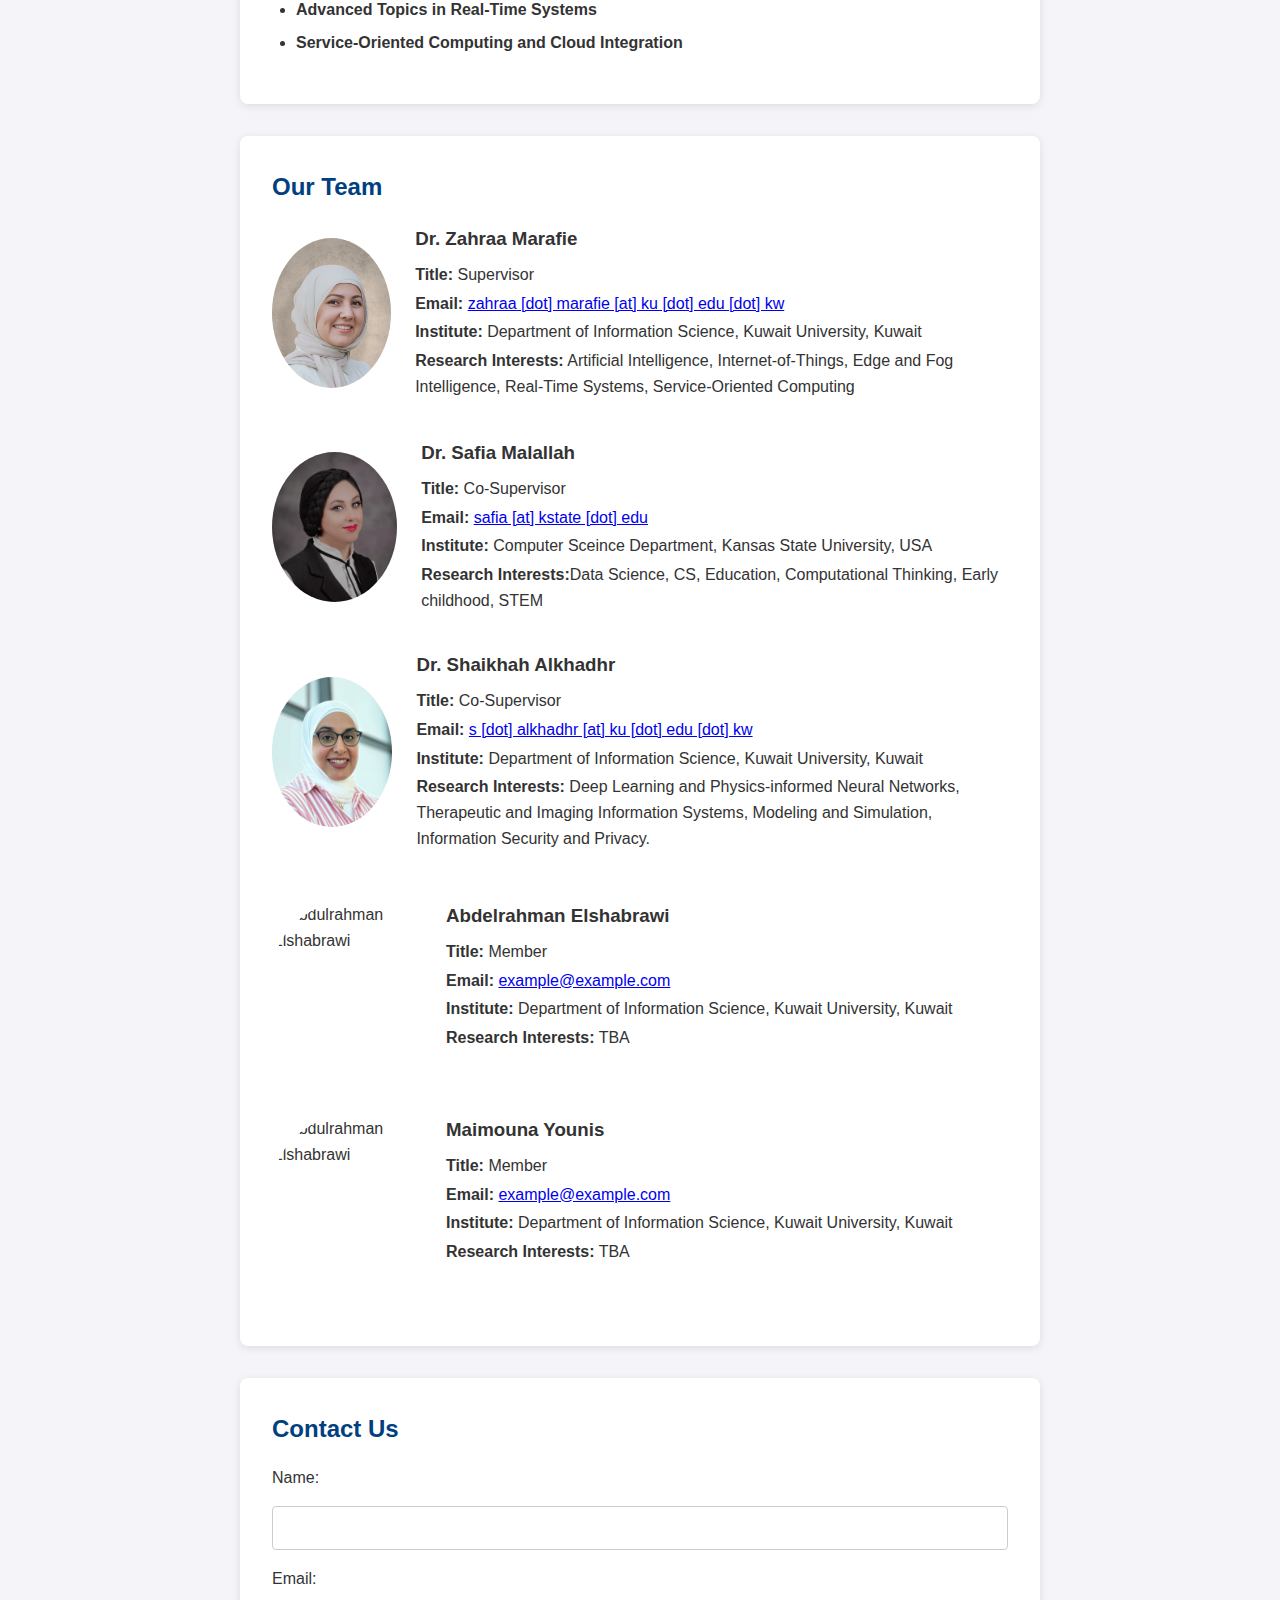
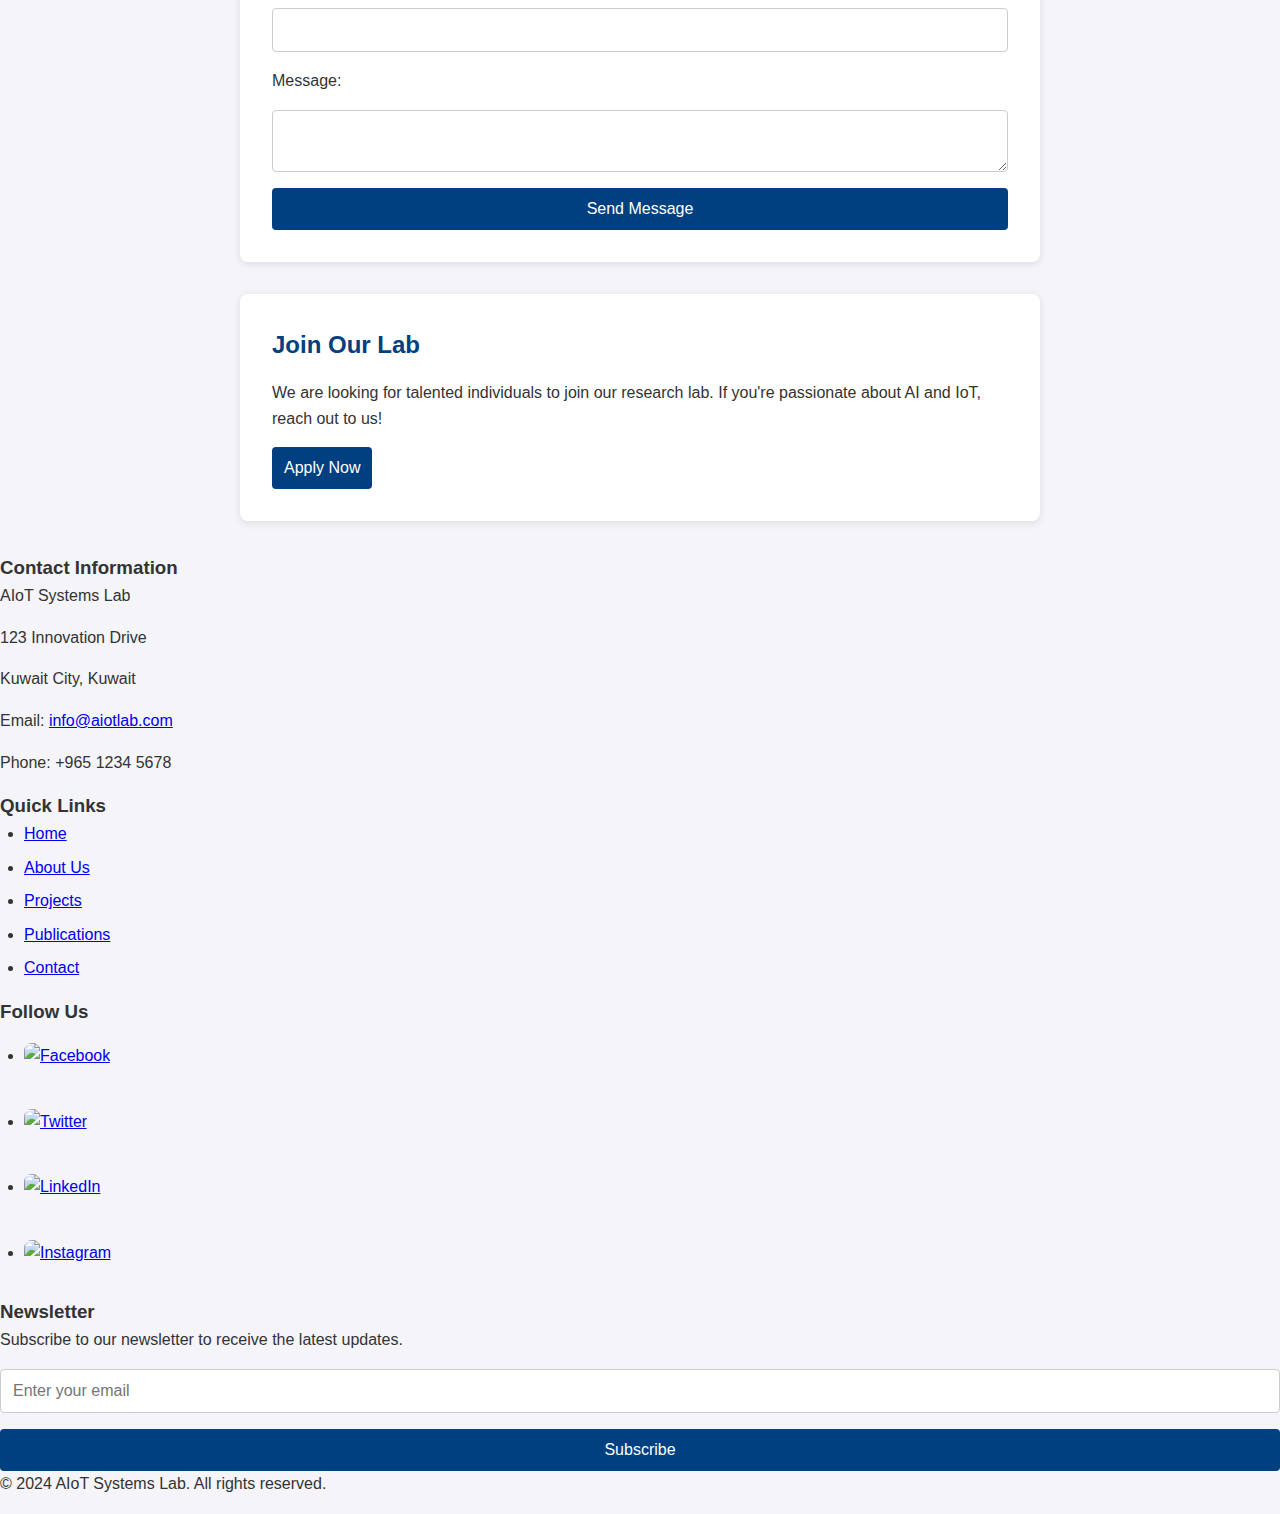
==== commit 738740a0: "footer" ====
--- a/index.html
+++ b/index.html
@@ -399,12 +399,62 @@
     </form>
   </section>
 
+
+
+
   <!-- Join Section -->
   <section id="join">
     <h2>Join Our Lab</h2>
     <p>We are looking for talented individuals to join our research lab. If you're passionate about AI and IoT, reach out to us!</p>
     <button onclick="location.href='join.html'">Apply Now</button>
   </section>
+
+
+
+  <footer>
+    <div class="footer-container">
+      <div class="footer-section contact-info">
+        <h3>Contact Information</h3>
+        <p>AIoT Systems Lab</p>
+        <p>123 Innovation Drive</p>
+        <p>Kuwait City, Kuwait</p>
+        <p>Email: <a href="mailto:info@aiotlab.com">info@aiotlab.com</a></p>
+        <p>Phone: +965 1234 5678</p>
+      </div>
+      <div class="footer-section quick-links">
+        <h3>Quick Links</h3>
+        <ul>
+          <li><a href="index.html">Home</a></li>
+          <li><a href="about.html">About Us</a></li>
+          <li><a href="projects.html">Projects</a></li>
+          <li><a href="publications.html">Publications</a></li>
+          <li><a href="contact.html">Contact</a></li>
+        </ul>
+      </div>
+      <div class="footer-section social-media">
+        <h3>Follow Us</h3>
+        <ul class="social-icons">
+          <li><a href="#"><img src="icons/facebook.png" alt="Facebook"></a></li>
+          <li><a href="#"><img src="icons/twitter.png" alt="Twitter"></a></li>
+          <li><a href="#"><img src="icons/linkedin.png" alt="LinkedIn"></a></li>
+          <li><a href="#"><img src="icons/instagram.png" alt="Instagram"></a></li>
+        </ul>
+      </div>
+      <div class="footer-section newsletter">
+        <h3>Newsletter</h3>
+        <p>Subscribe to our newsletter to receive the latest updates.</p>
+        <form action="#" method="post">
+          <input type="email" name="email" placeholder="Enter your email" required>
+          <button type="submit">Subscribe</button>
+        </form>
+      </div>
+    </div>
+    <div class="footer-bottom">
+      <p>&copy; 2024 AIoT Systems Lab. All rights reserved.</p>
+    </div>
+  </footer>
+  
+
 
   <!-- Smooth Scrolling Script -->
   <script>
--- a/style.css
+++ b/style.css
@@ -216,4 +216,111 @@
   .hamburger {
     display: flex;
   }
+
+
+  /* Footer Styling */
+footer {
+  background-color: #004080;
+  color: #fff;
+  padding: 2rem 0;
+  font-size: 0.9rem;
+}
+
+.footer-container {
+  display: flex;
+  flex-wrap: wrap;
+  justify-content: space-between;
+  max-width: 1200px;
+  margin: 0 auto;
+  padding: 0 1rem;
+}
+
+.footer-section {
+  flex: 1 1 200px;
+  margin: 1rem 0;
+}
+
+.footer-section h3 {
+  margin-bottom: 1rem;
+  color: #f0a500;
+}
+
+.footer-section p,
+.footer-section a {
+  margin: 0.5rem 0;
+  color: #fff;
+  text-decoration: none;
+}
+
+.footer-section a:hover {
+  text-decoration: underline;
+}
+
+.footer-section ul {
+  list-style: none;
+  padding: 0;
+}
+
+.footer-section ul li {
+  margin: 0.5rem 0;
+}
+
+.social-icons {
+  display: flex;
+  gap: 0.5rem;
+}
+
+.social-icons li {
+  list-style: none;
+}
+
+.social-icons img {
+  width: 24px;
+  height: 24px;
+}
+
+.newsletter form {
+  display: flex;
+  flex-direction: column;
+}
+
+.newsletter input[type="email"] {
+  padding: 0.5rem;
+  margin-bottom: 0.5rem;
+  border: none;
+  border-radius: 4px;
+}
+
+.newsletter button {
+  padding: 0.5rem;
+  border: none;
+  border-radius: 4px;
+  background-color: #f0a500;
+  color: #004080;
+  cursor: pointer;
+  transition: background-color 0.3s;
+}
+
+.newsletter button:hover {
+  background-color: #e08e00;
+}
+
+.footer-bottom {
+  text-align: center;
+  padding: 1rem 0;
+  border-top: 1px solid #f0a500;
+  margin-top: 1rem;
+}
+
+@media (max-width: 768px) {
+  .footer-container {
+    flex-direction: column;
+    align-items: center;
+  }
+
+  .footer-section {
+    text-align: center;
+  }
+}
+
 }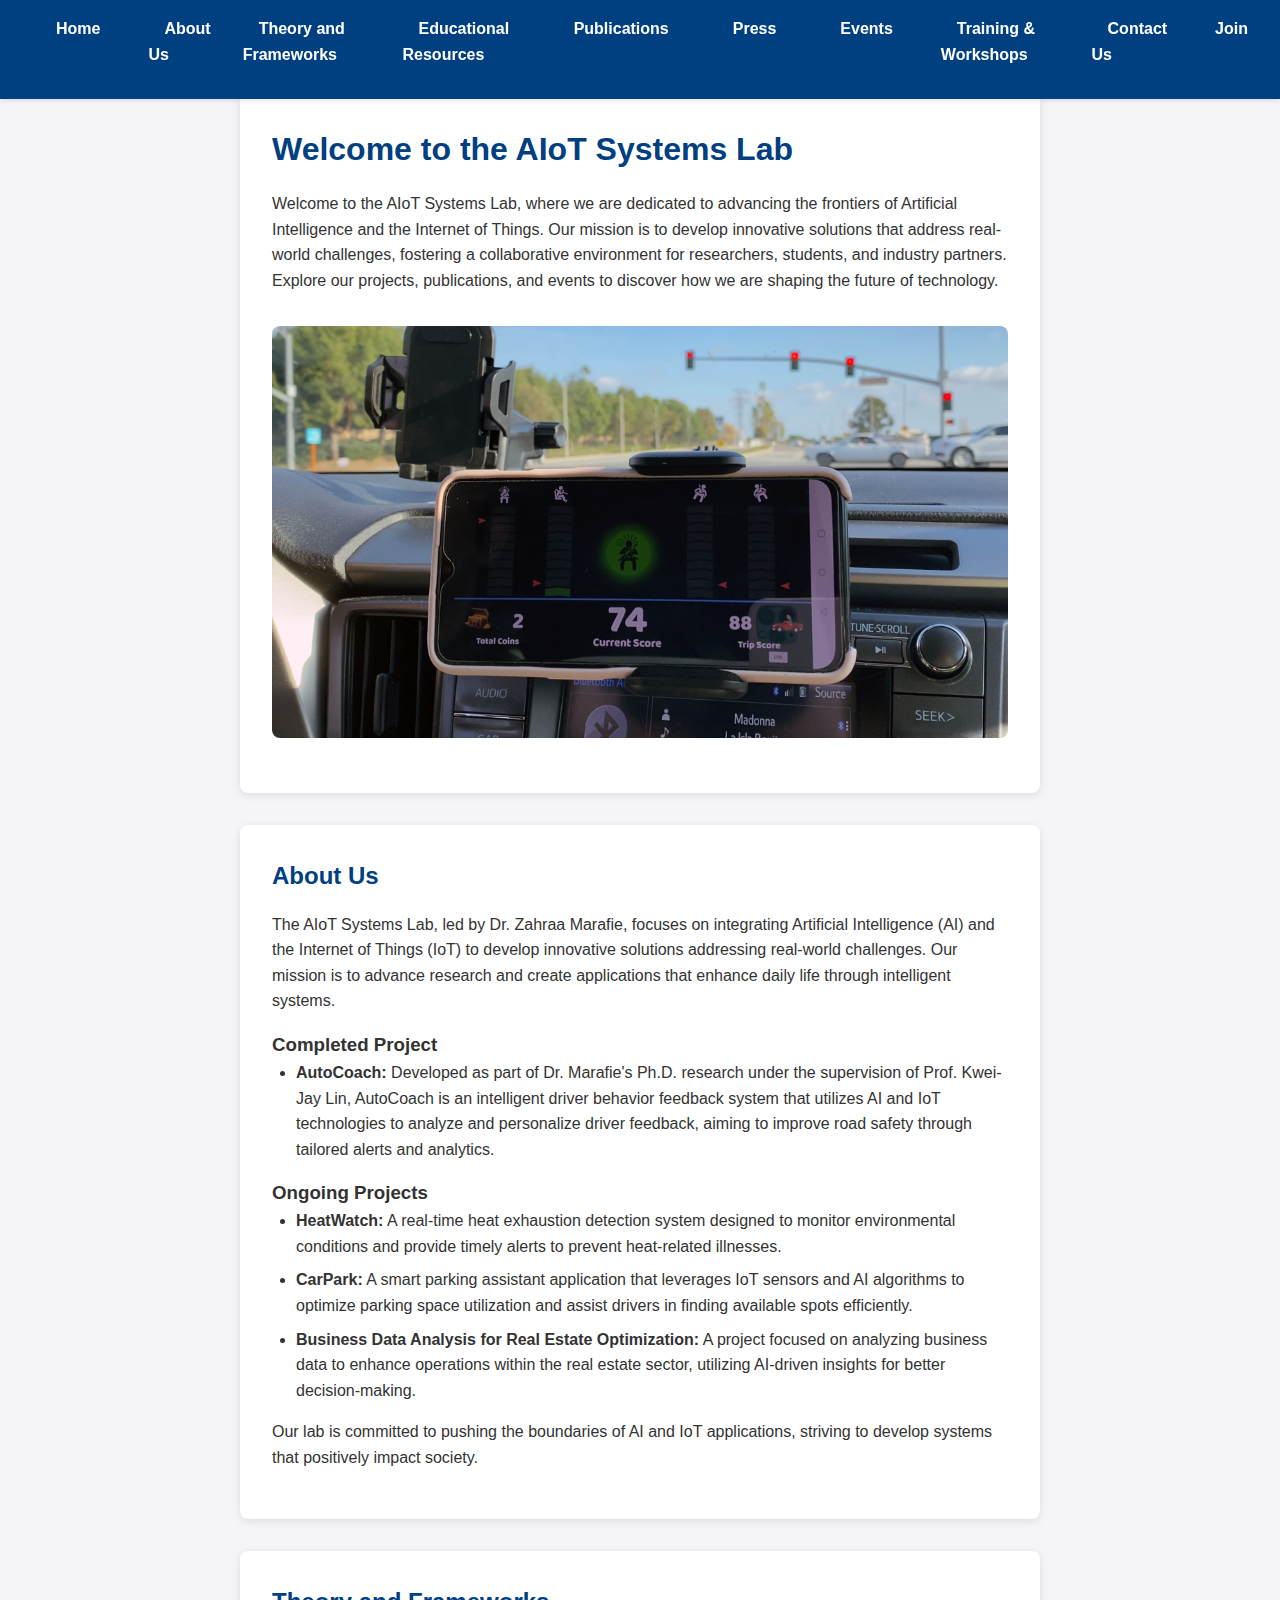
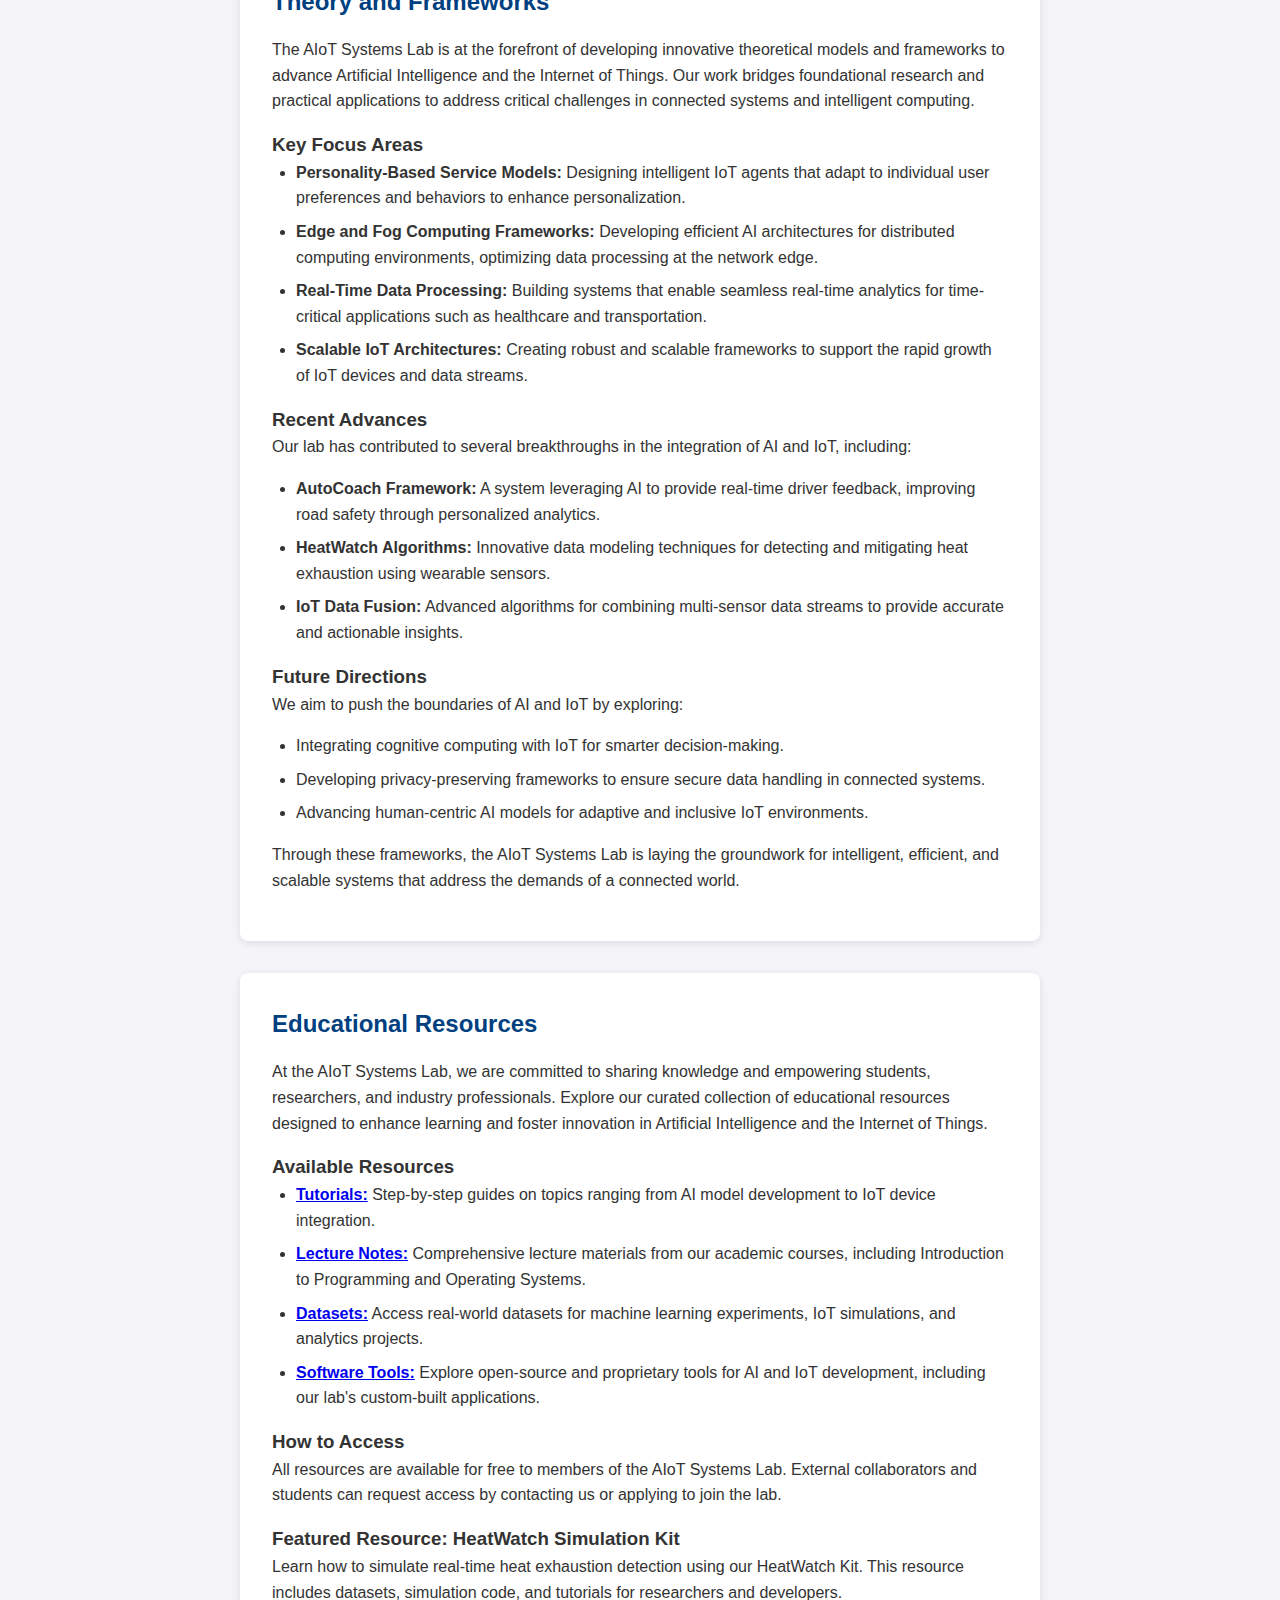
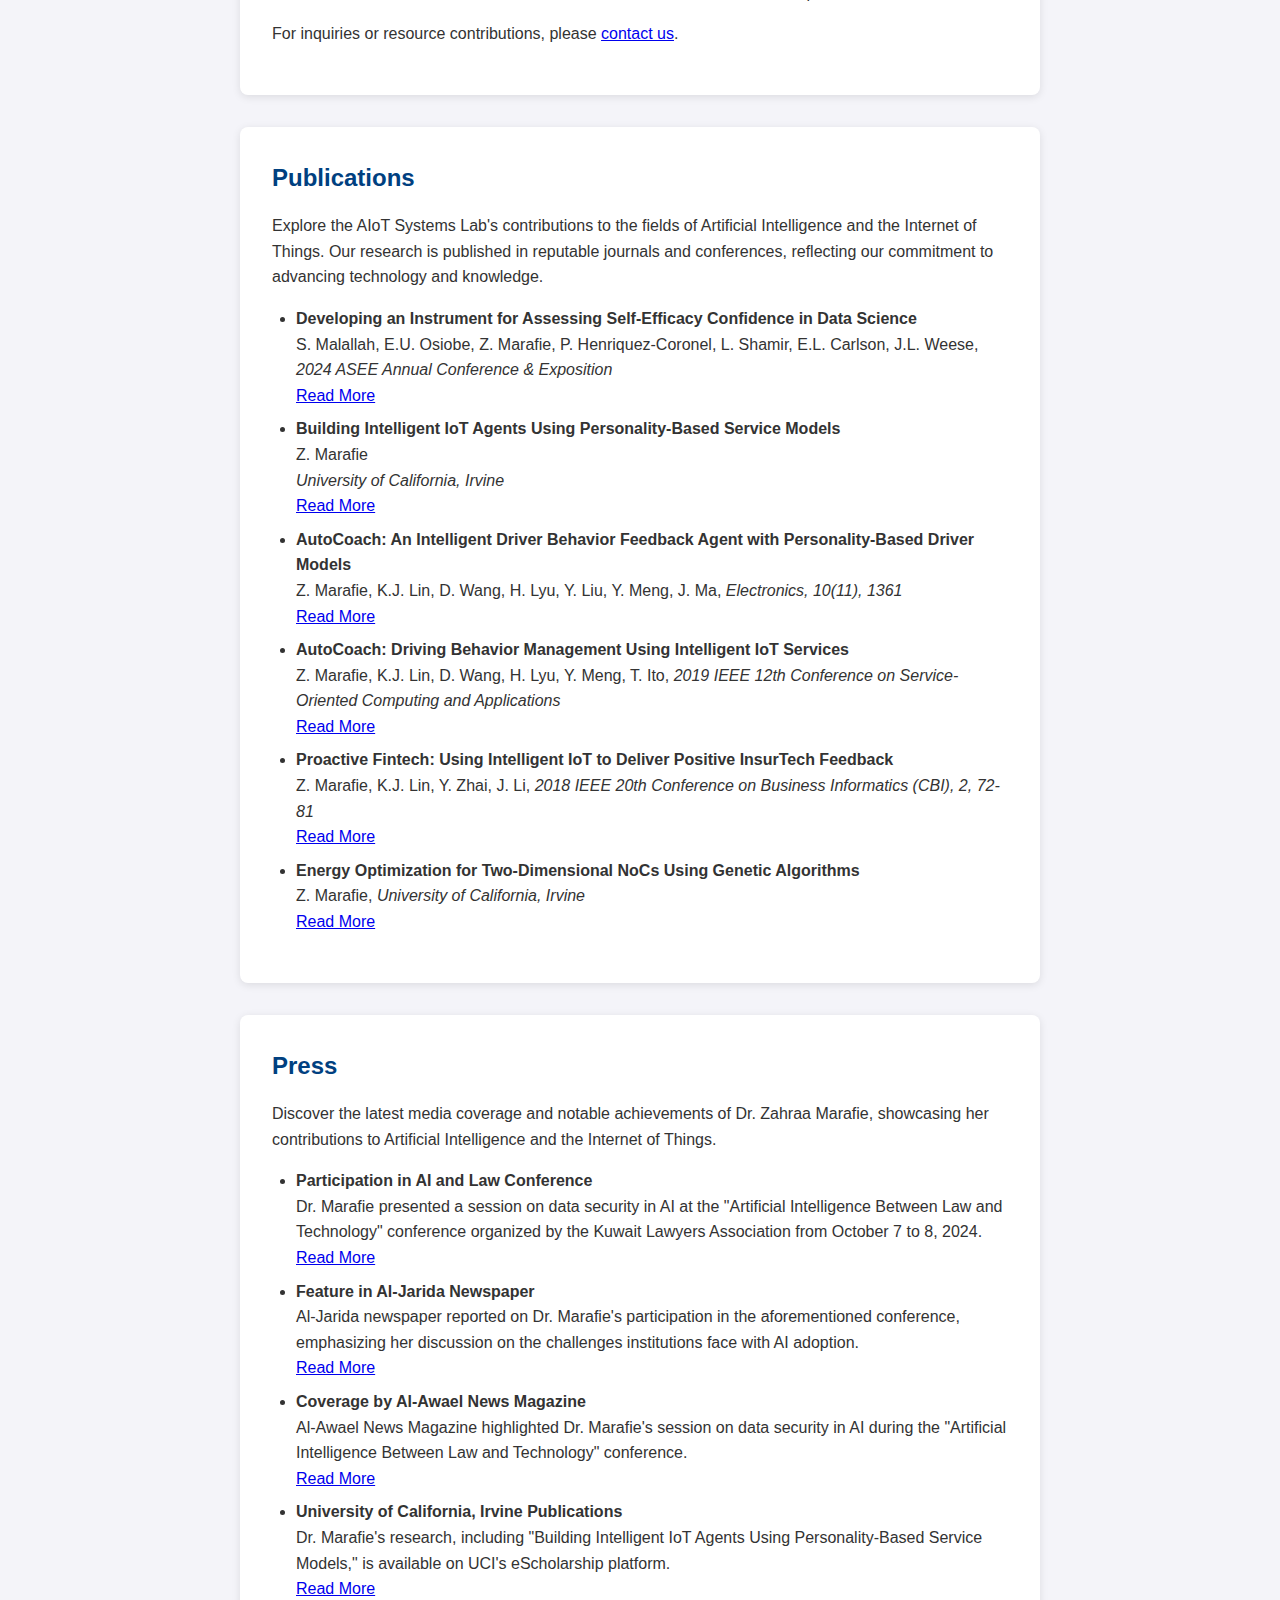
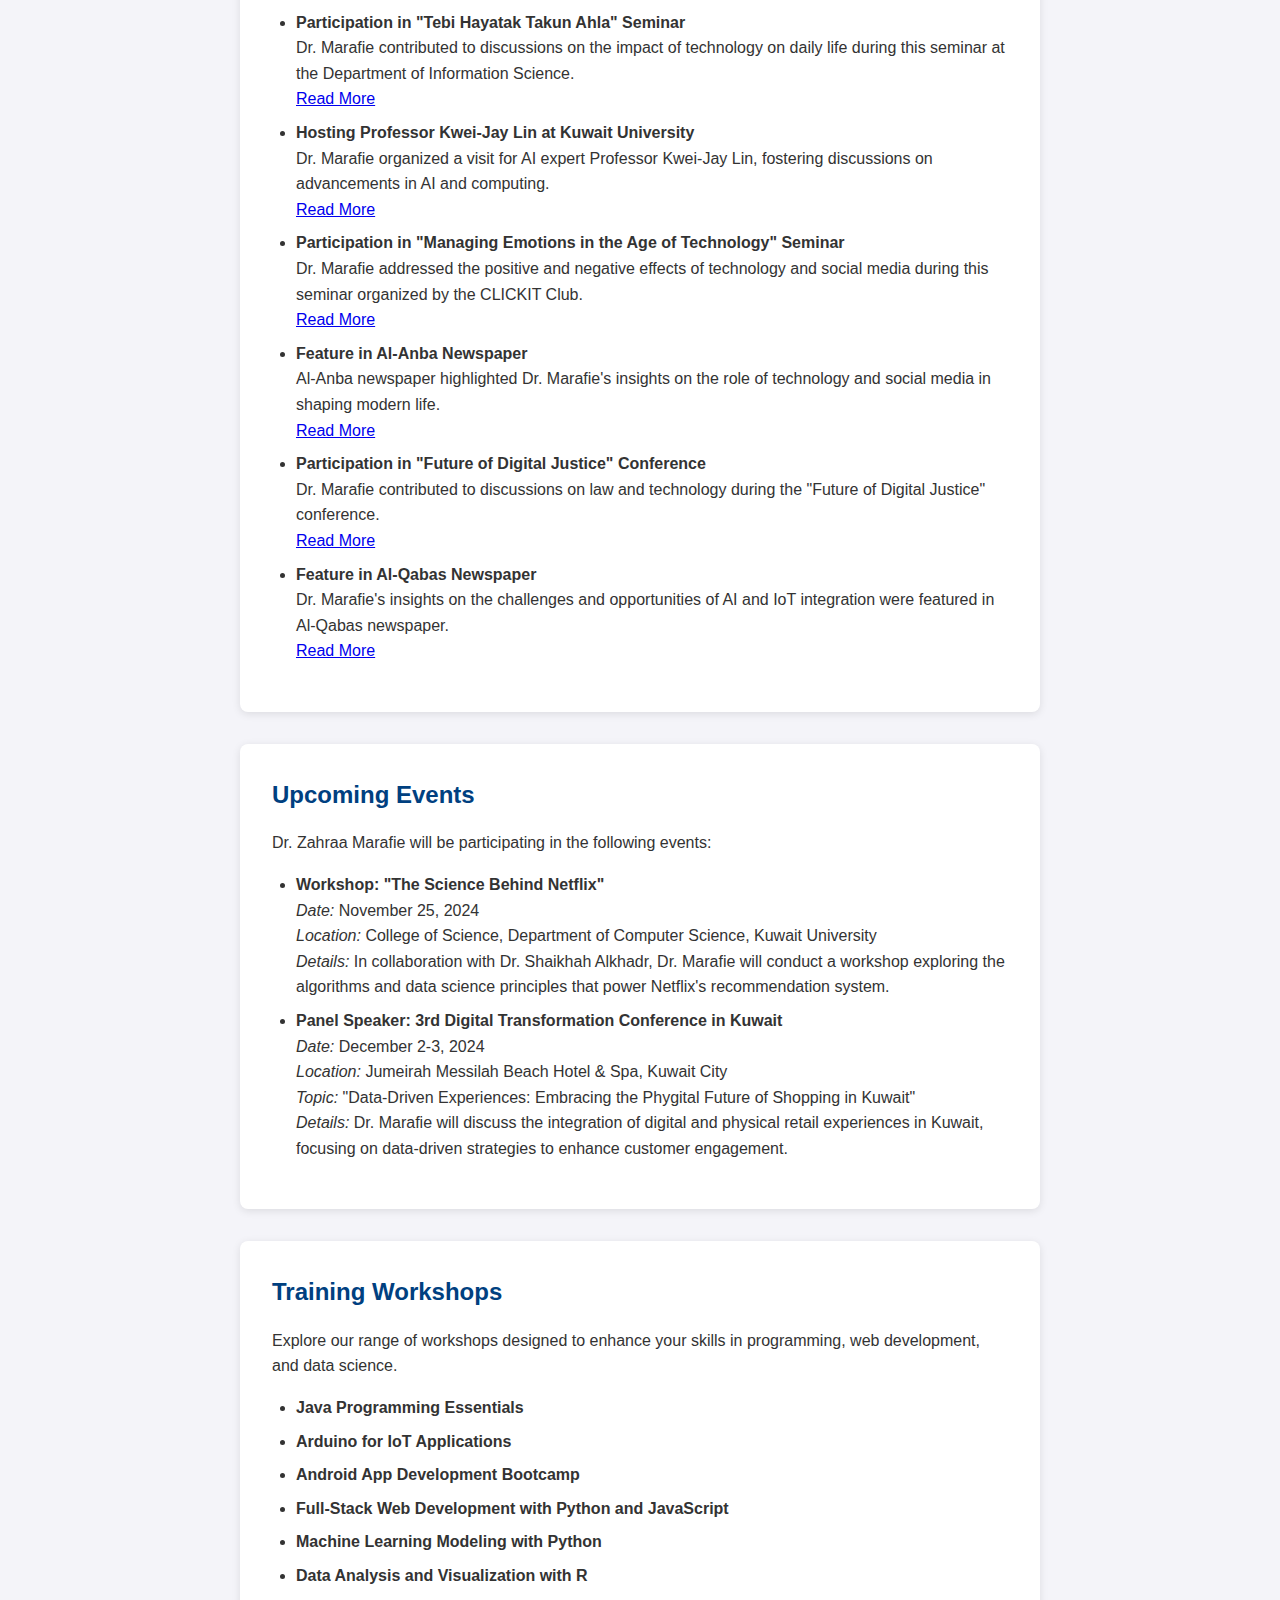
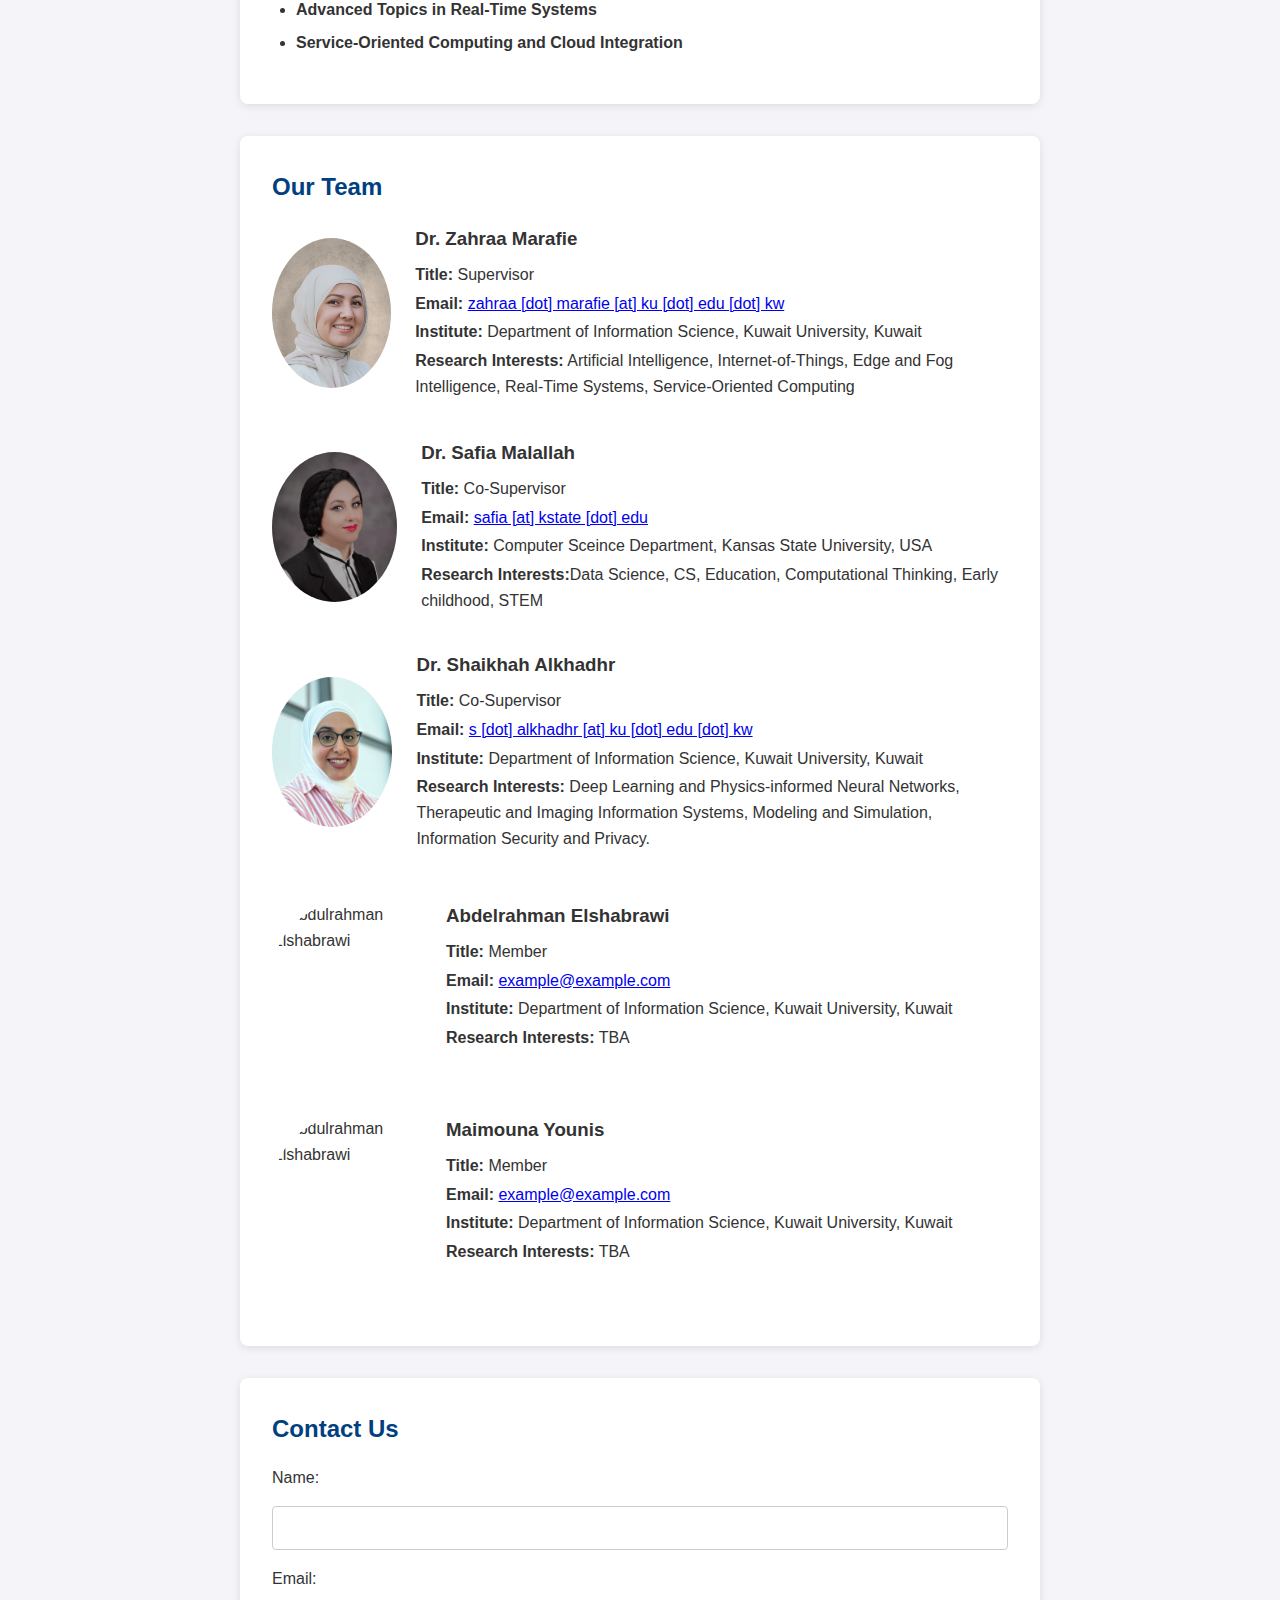
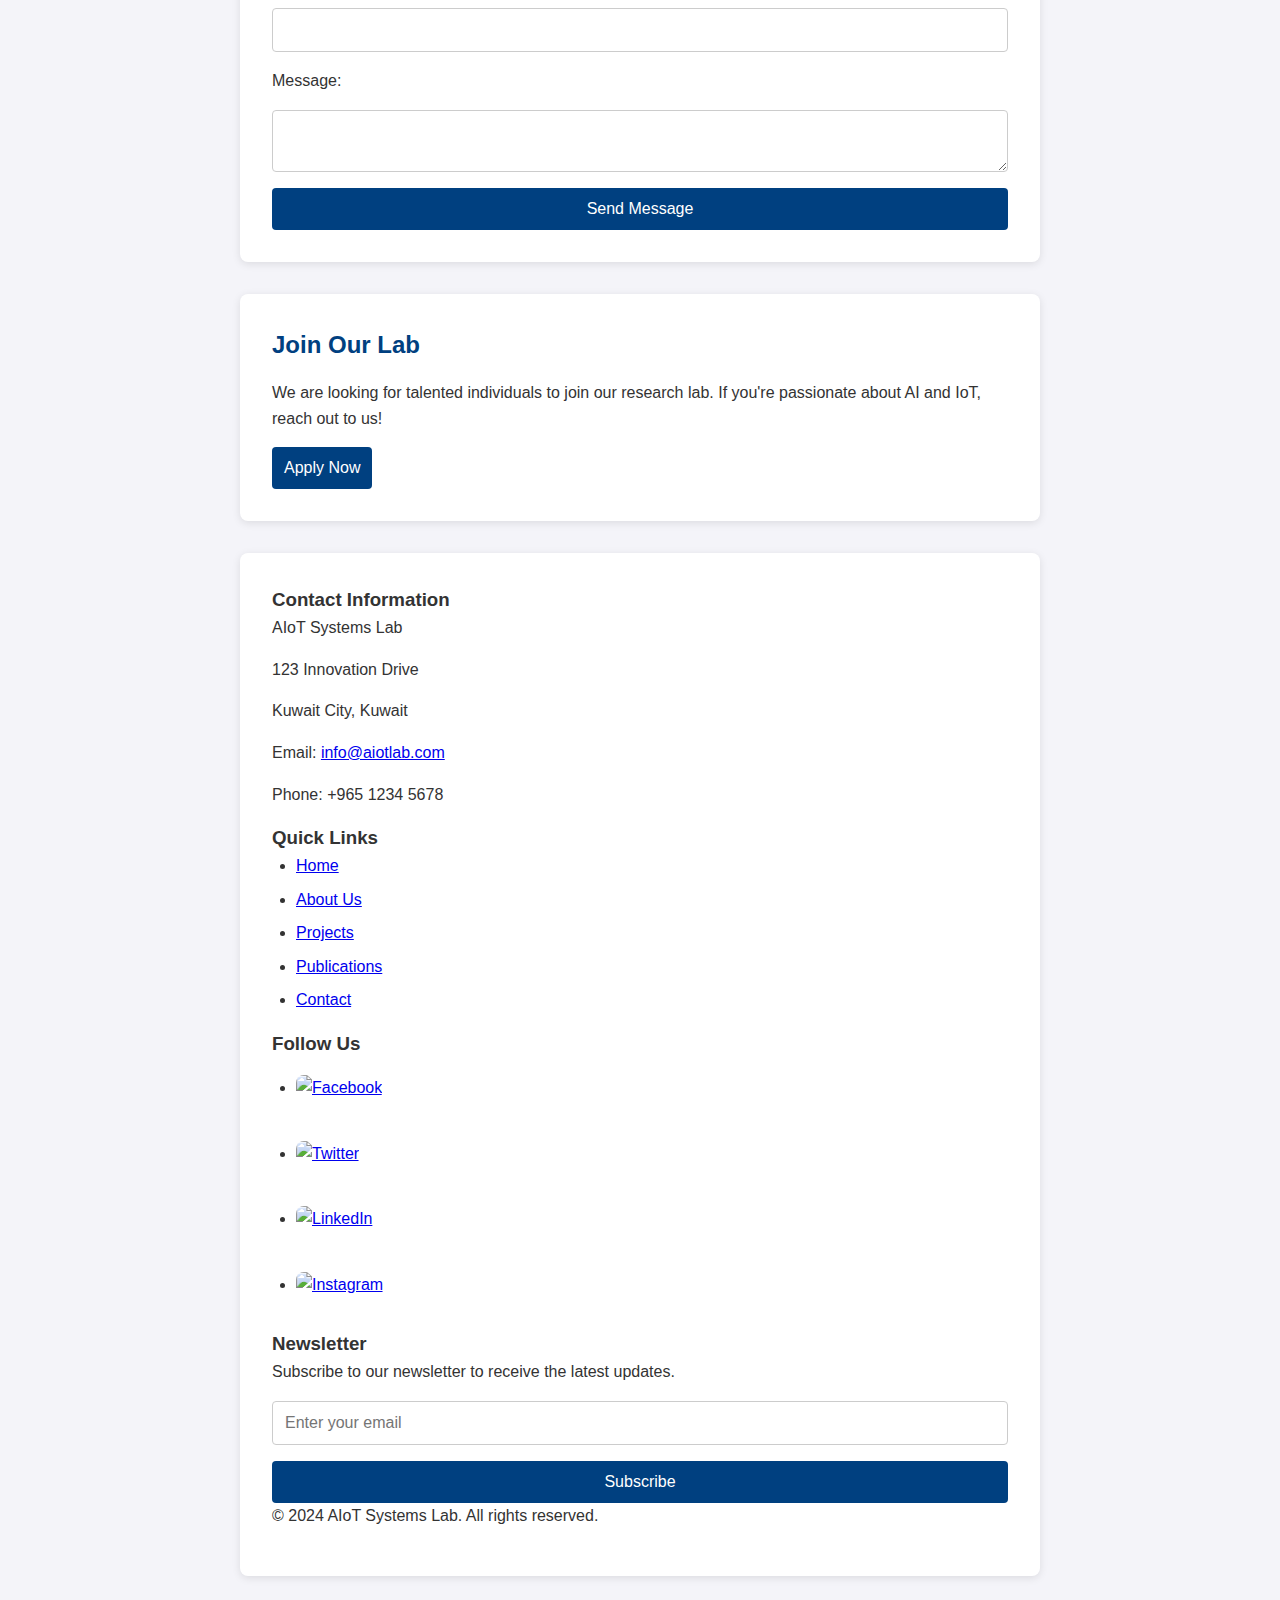
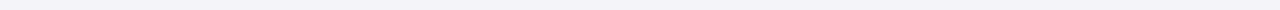
==== commit d48662e6: "Update index.html" ====
--- a/index.html
+++ b/index.html
@@ -411,7 +411,7 @@
 
 
 
-  <footer>
+  <section>
     <div class="footer-container">
       <div class="footer-section contact-info">
         <h3>Contact Information</h3>
@@ -452,7 +452,7 @@
     <div class="footer-bottom">
       <p>&copy; 2024 AIoT Systems Lab. All rights reserved.</p>
     </div>
-  </footer>
+  </section>
   
 
 
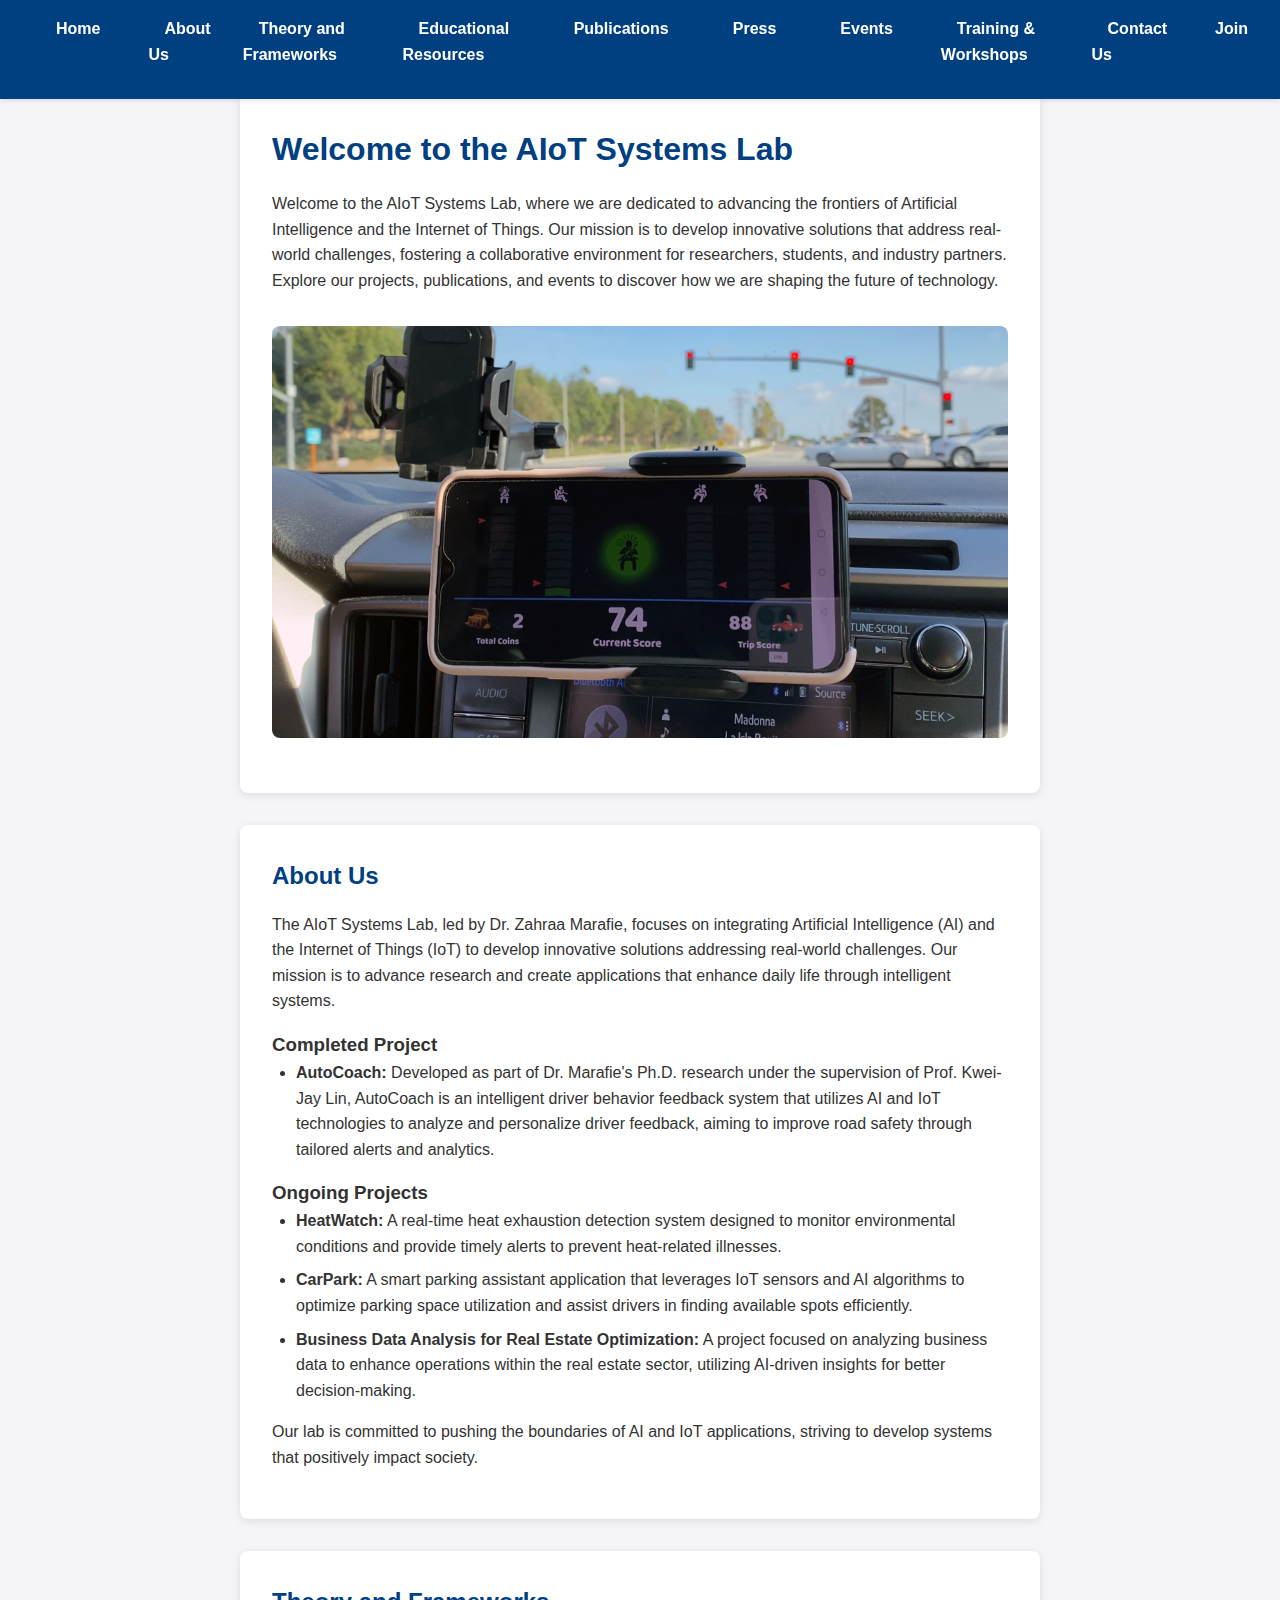
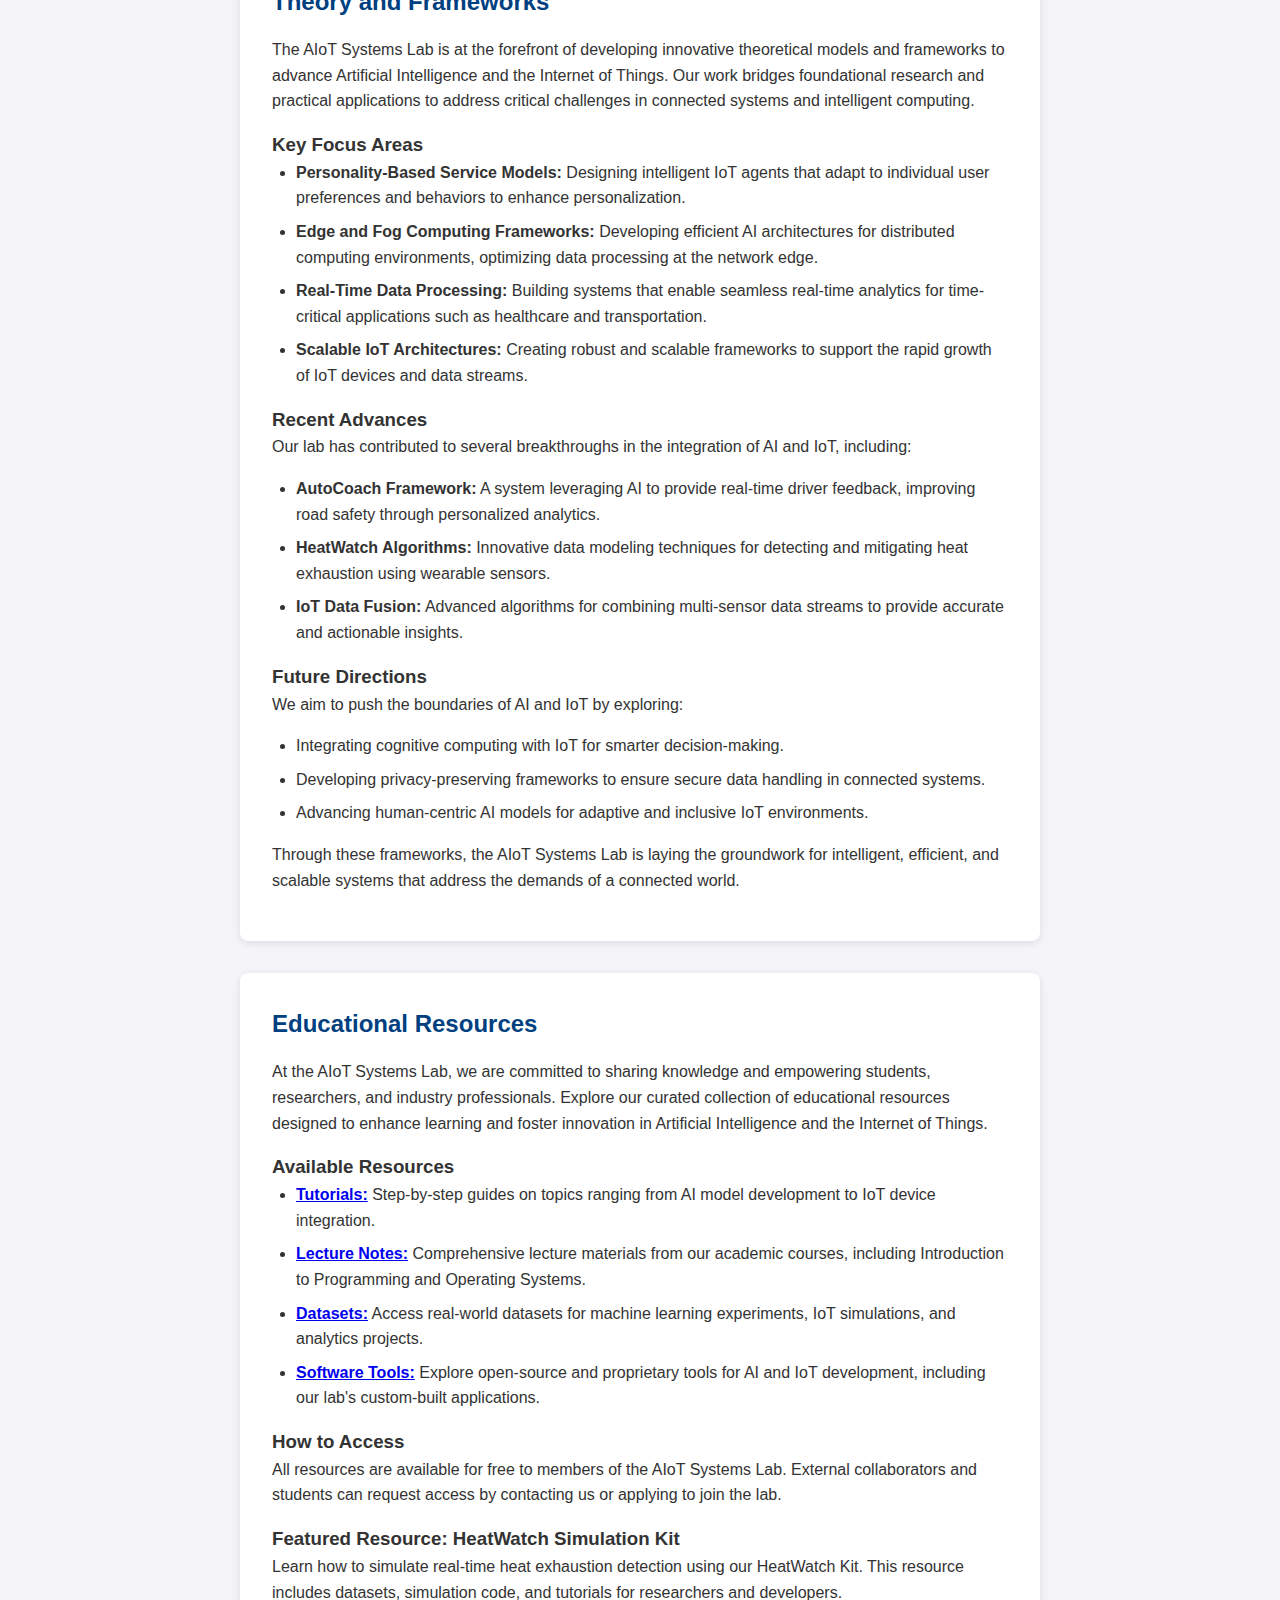
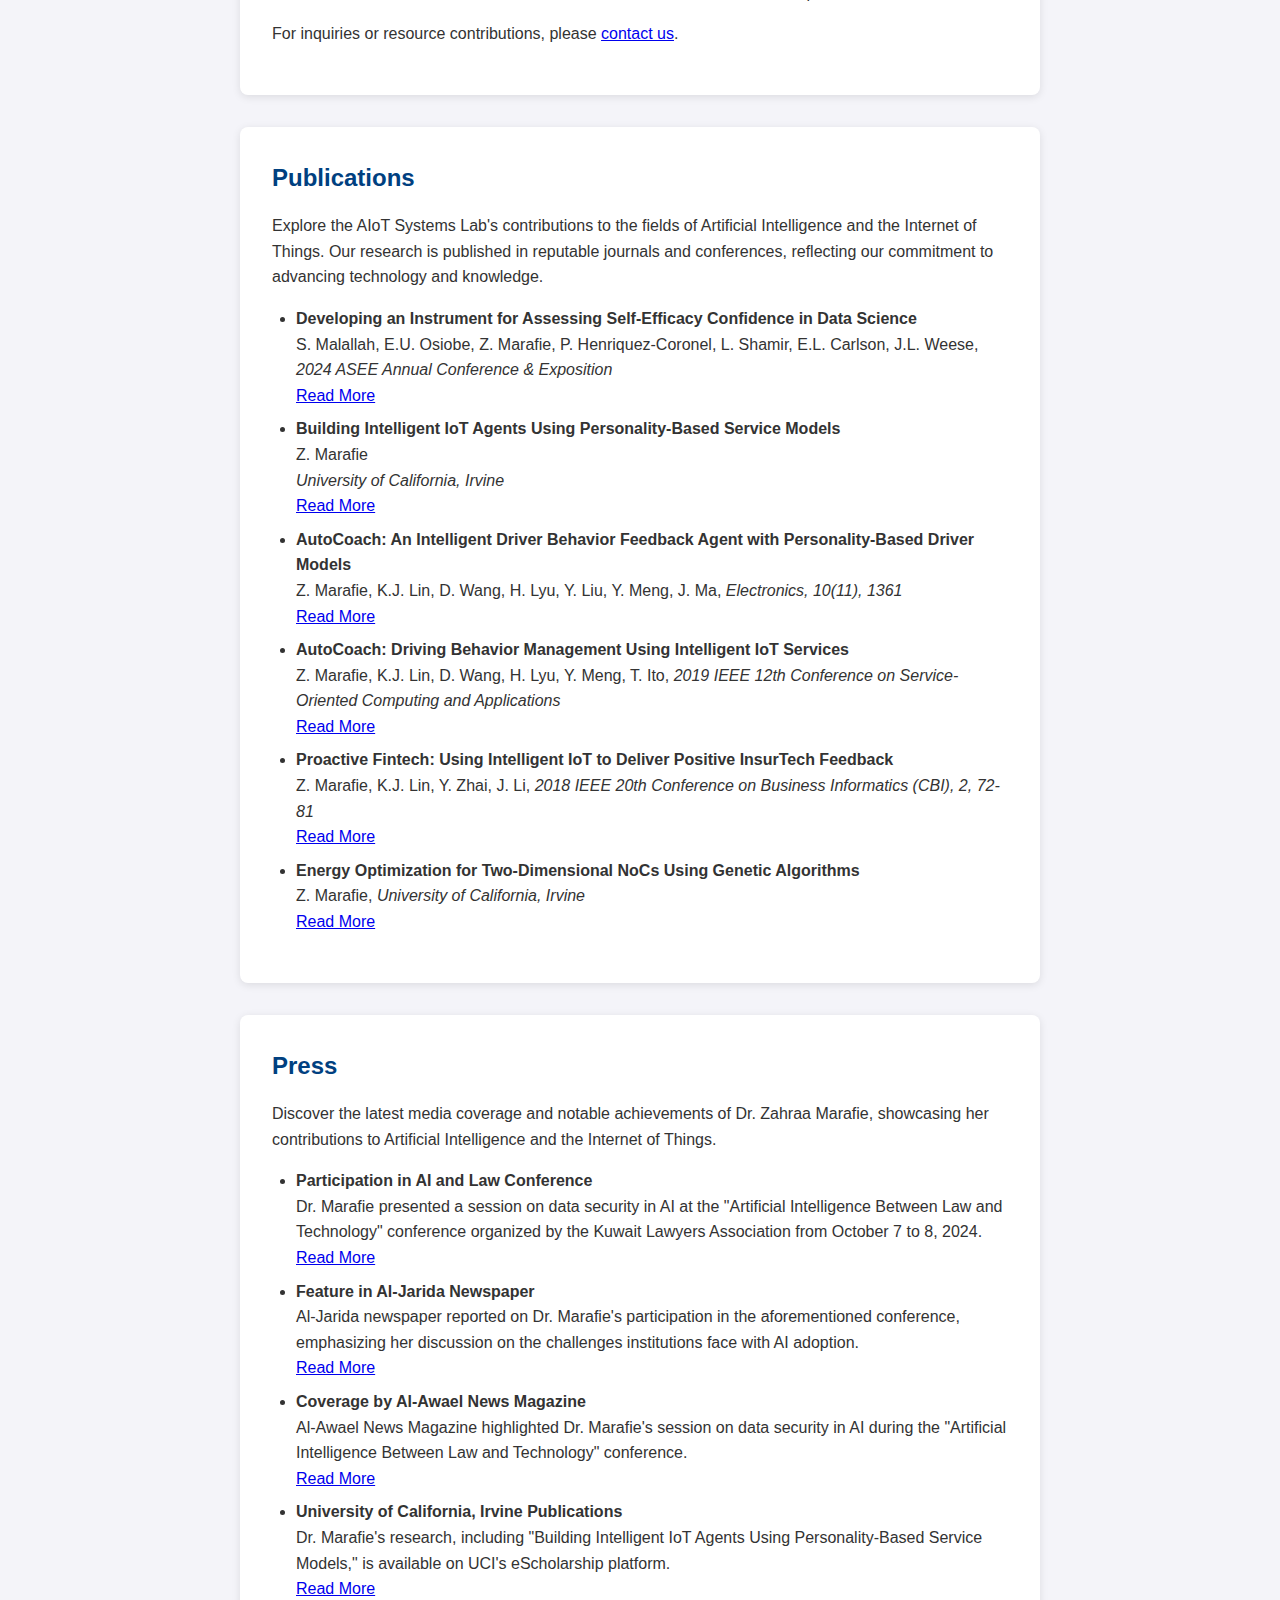
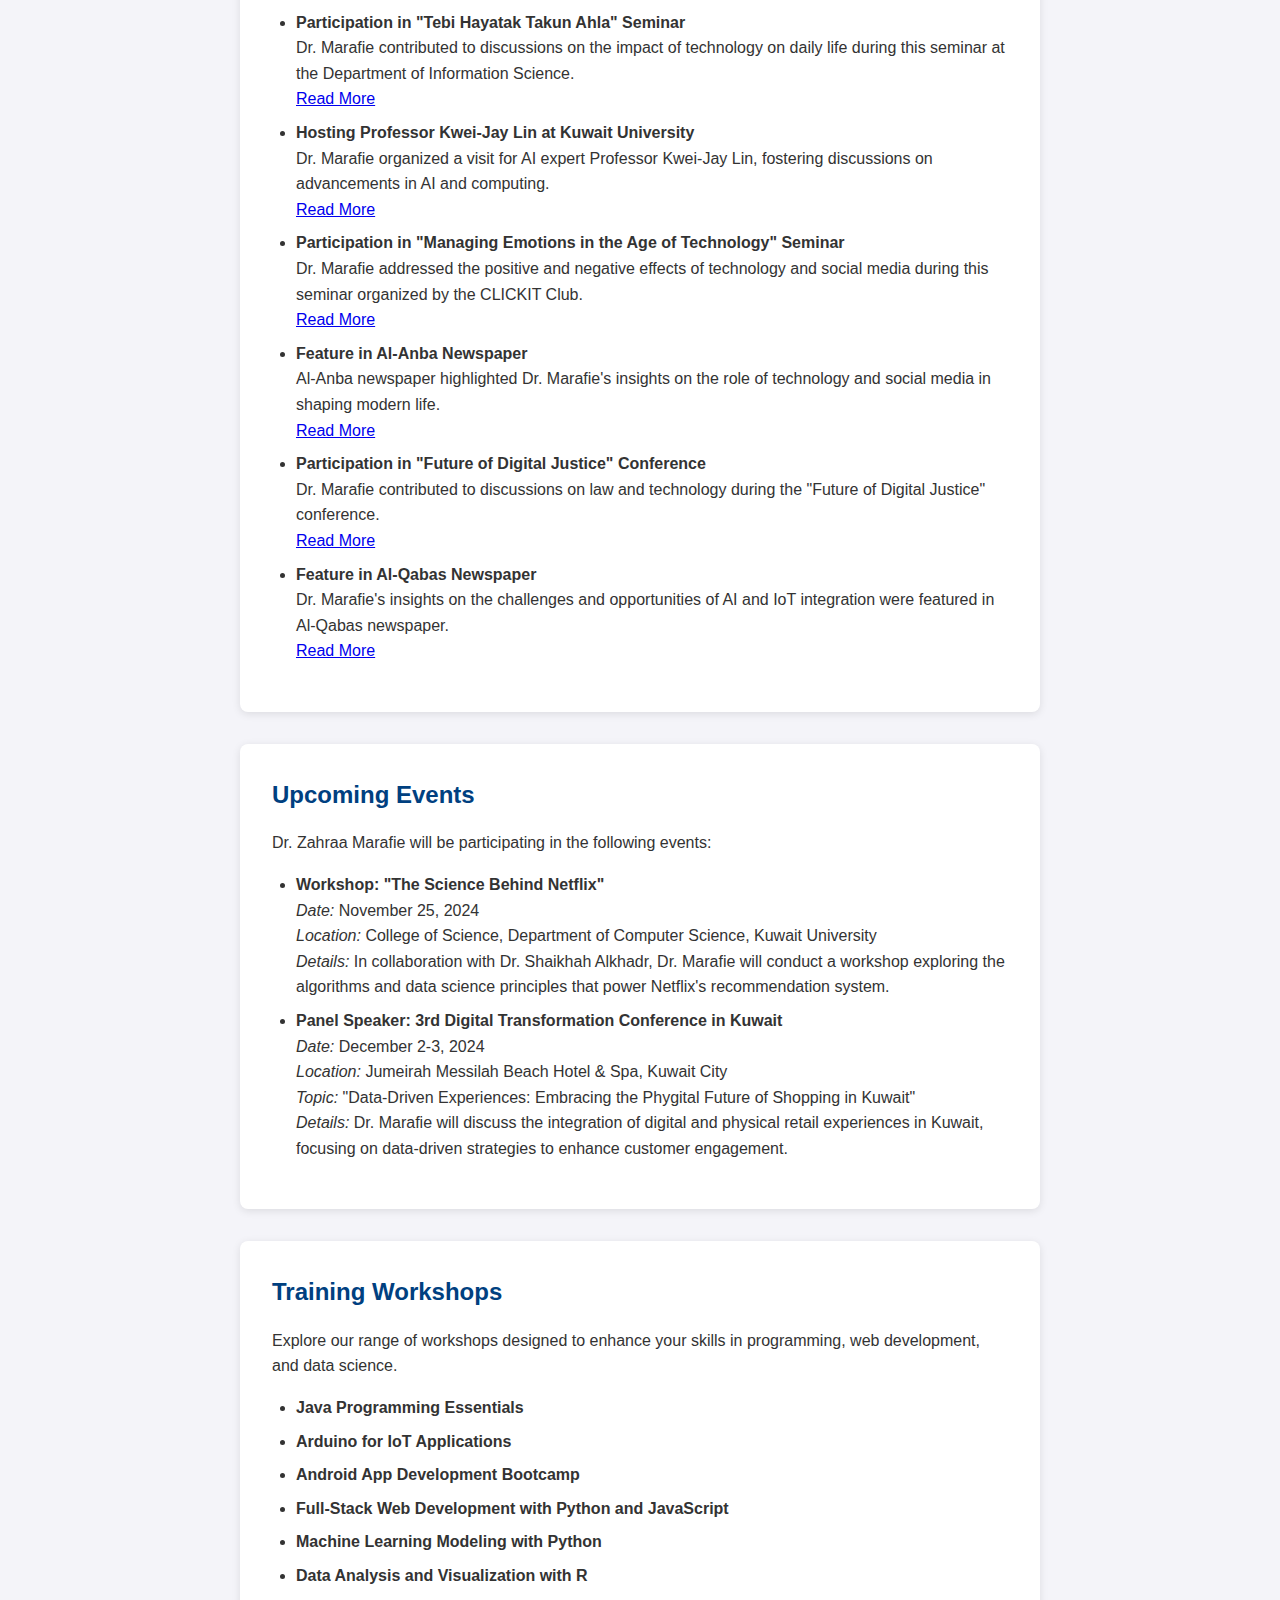
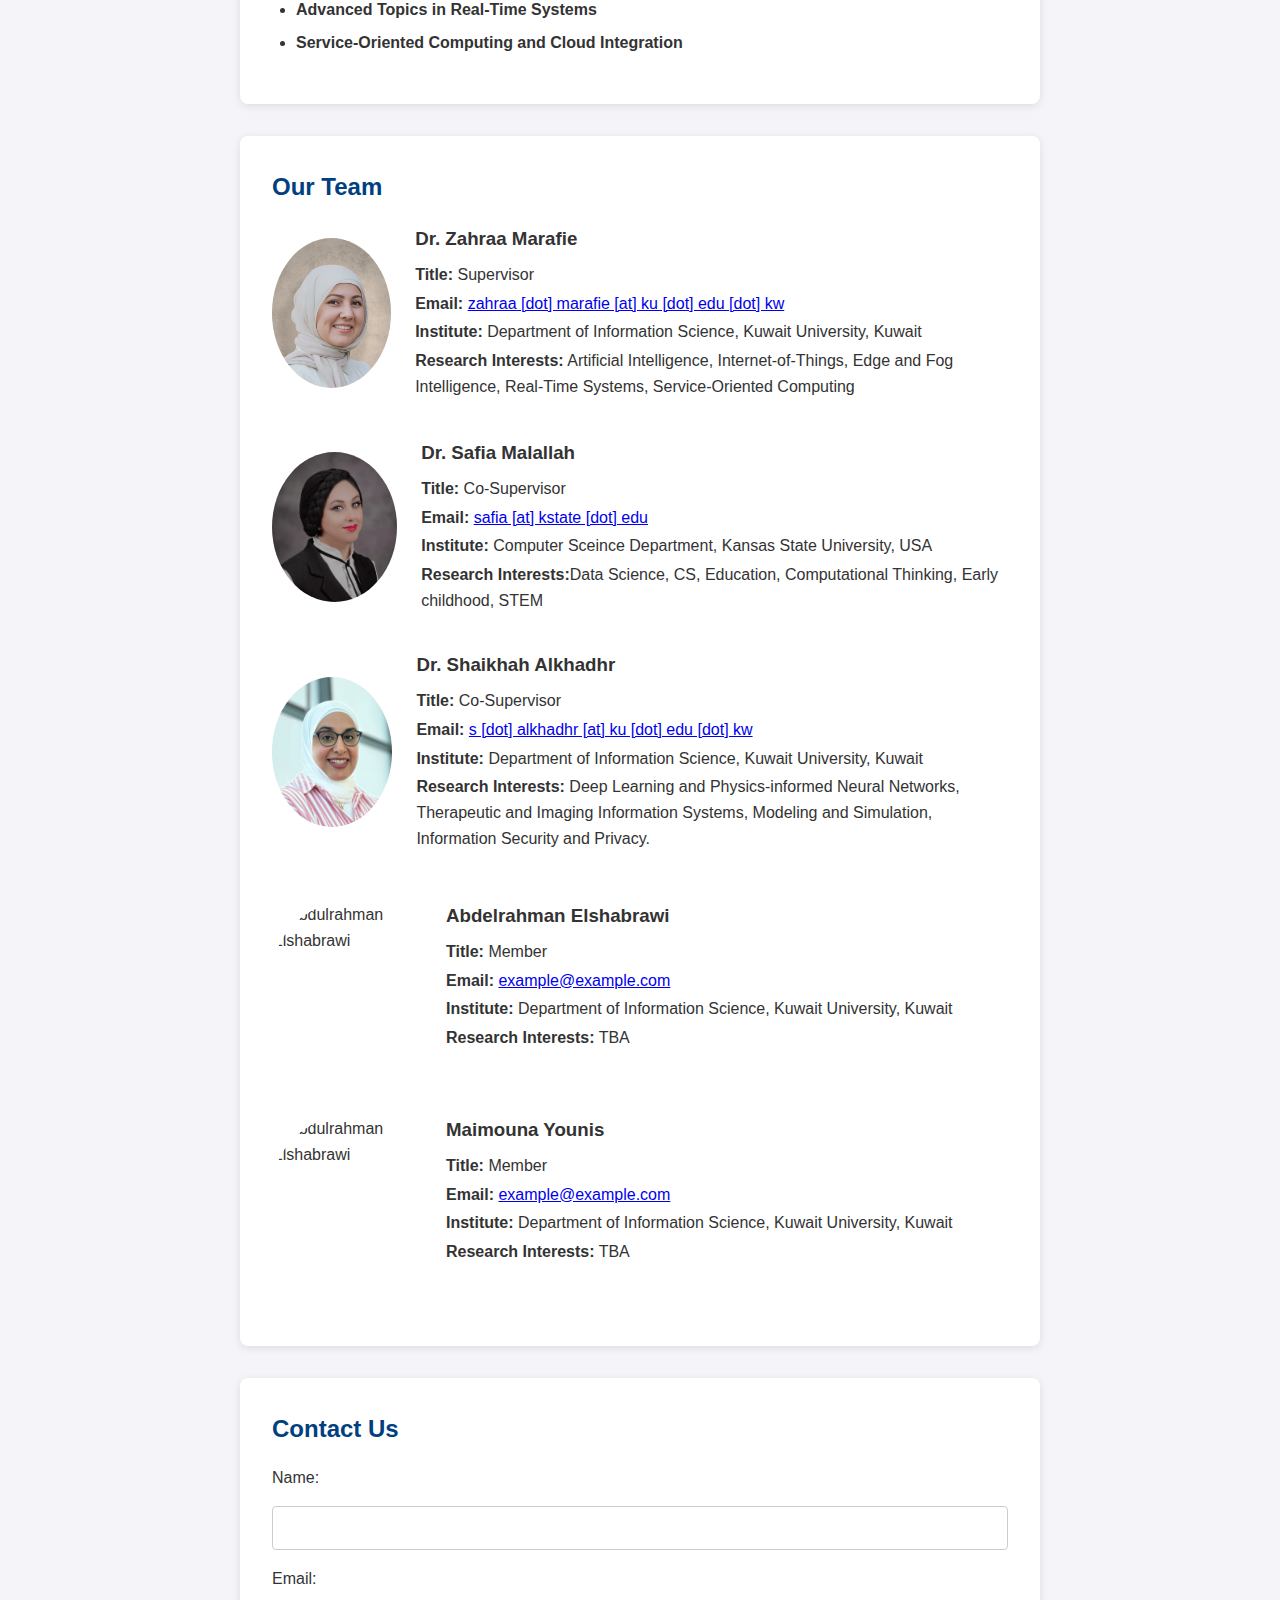
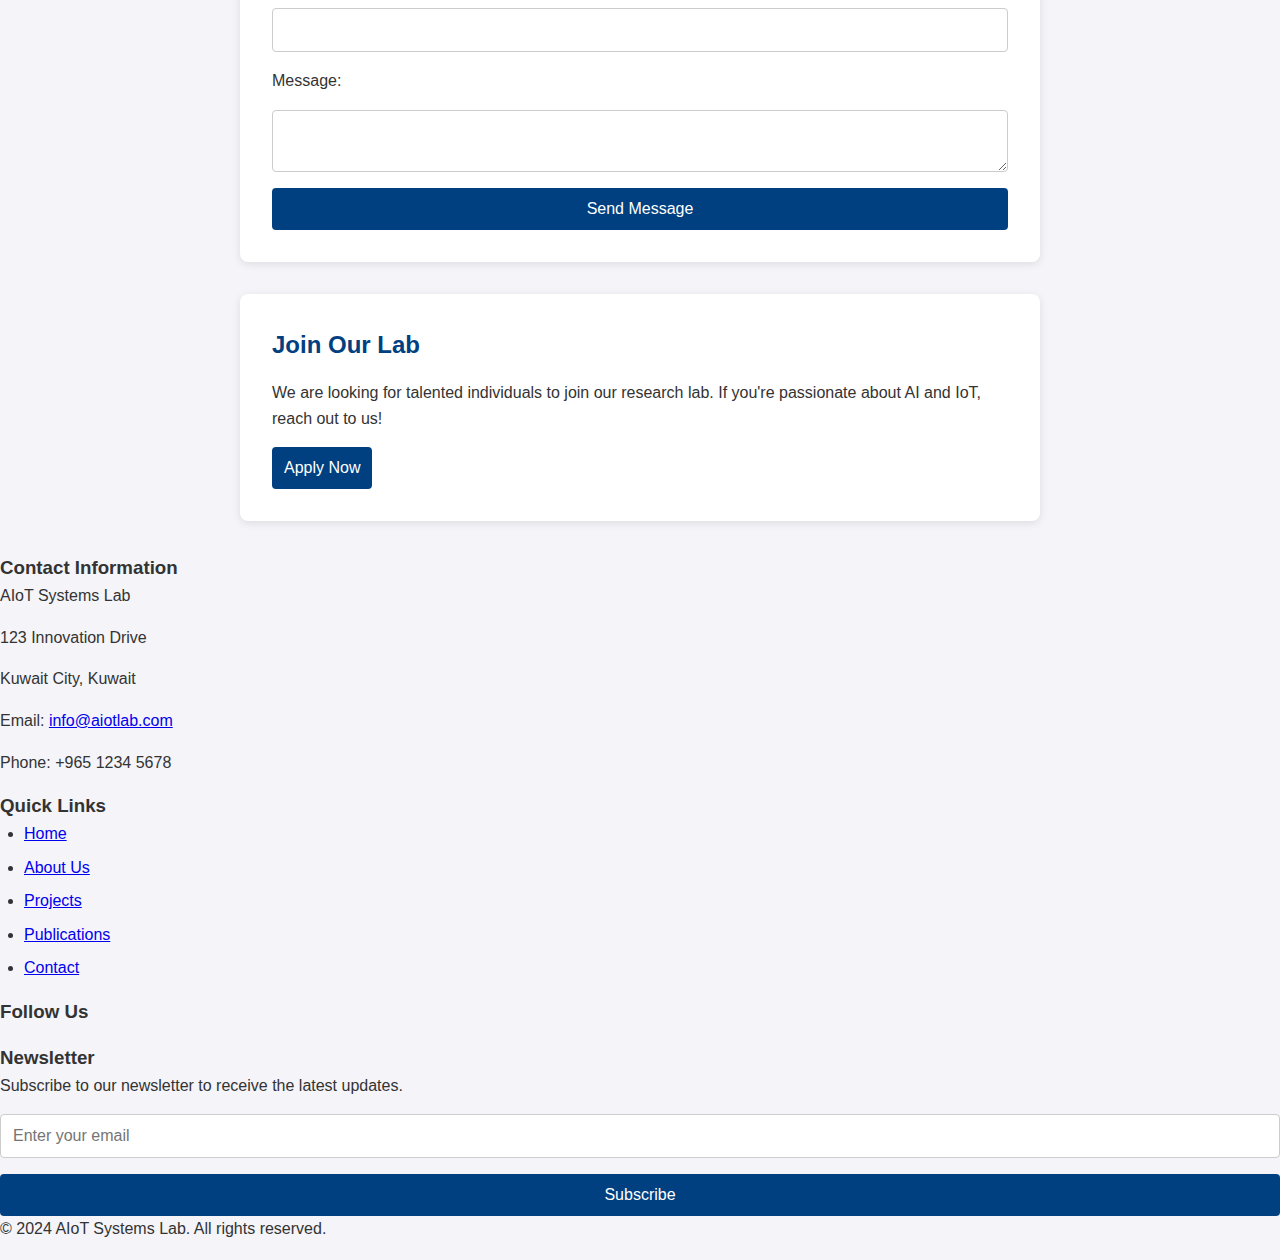
==== commit adab37f4: "update" ====
--- a/index.html
+++ b/index.html
@@ -411,9 +411,9 @@
 
 
 
-  <section>
+  <footer>
     <div class="footer-container">
-      <div class="footer-section contact-info">
+      <div class="footer-column">
         <h3>Contact Information</h3>
         <p>AIoT Systems Lab</p>
         <p>123 Innovation Drive</p>
@@ -421,7 +421,7 @@
         <p>Email: <a href="mailto:info@aiotlab.com">info@aiotlab.com</a></p>
         <p>Phone: +965 1234 5678</p>
       </div>
-      <div class="footer-section quick-links">
+      <div class="footer-column">
         <h3>Quick Links</h3>
         <ul>
           <li><a href="index.html">Home</a></li>
@@ -431,16 +431,18 @@
           <li><a href="contact.html">Contact</a></li>
         </ul>
       </div>
-      <div class="footer-section social-media">
+      <div class="footer-column">
         <h3>Follow Us</h3>
         <ul class="social-icons">
-          <li><a href="#"><img src="icons/facebook.png" alt="Facebook"></a></li>
+          
+          <!--<li><a href="#"><img src="icons/facebook.png" alt="Facebook"></a></li>
           <li><a href="#"><img src="icons/twitter.png" alt="Twitter"></a></li>
           <li><a href="#"><img src="icons/linkedin.png" alt="LinkedIn"></a></li>
-          <li><a href="#"><img src="icons/instagram.png" alt="Instagram"></a></li>
+          <li><a href="#"><img src="icons/instagram.png" alt="Instagram"></a></li> -->
+          
         </ul>
       </div>
-      <div class="footer-section newsletter">
+      <div class="footer-column">
         <h3>Newsletter</h3>
         <p>Subscribe to our newsletter to receive the latest updates.</p>
         <form action="#" method="post">
@@ -452,7 +454,7 @@
     <div class="footer-bottom">
       <p>&copy; 2024 AIoT Systems Lab. All rights reserved.</p>
     </div>
-  </section>
+  </footer>
   
 
 
--- a/style.css
+++ b/style.css
@@ -218,7 +218,7 @@
   }
 
 
-  /* Footer Styling */
+ /* Footer Styling */
 footer {
   background-color: #004080;
   color: #fff;
@@ -235,33 +235,33 @@
   padding: 0 1rem;
 }
 
-.footer-section {
+.footer-column {
   flex: 1 1 200px;
   margin: 1rem 0;
 }
 
-.footer-section h3 {
+.footer-column h3 {
   margin-bottom: 1rem;
   color: #f0a500;
 }
 
-.footer-section p,
-.footer-section a {
+.footer-column p,
+.footer-column a {
   margin: 0.5rem 0;
   color: #fff;
   text-decoration: none;
 }
 
-.footer-section a:hover {
+.footer-column a:hover {
   text-decoration: underline;
 }
 
-.footer-section ul {
+.footer-column ul {
   list-style: none;
   padding: 0;
 }
 
-.footer-section ul li {
+.footer-column ul li {
   margin: 0.5rem 0;
 }
 
@@ -318,7 +318,7 @@
     align-items: center;
   }
 
-  .footer-section {
+  .footer-column {
     text-align: center;
   }
 }
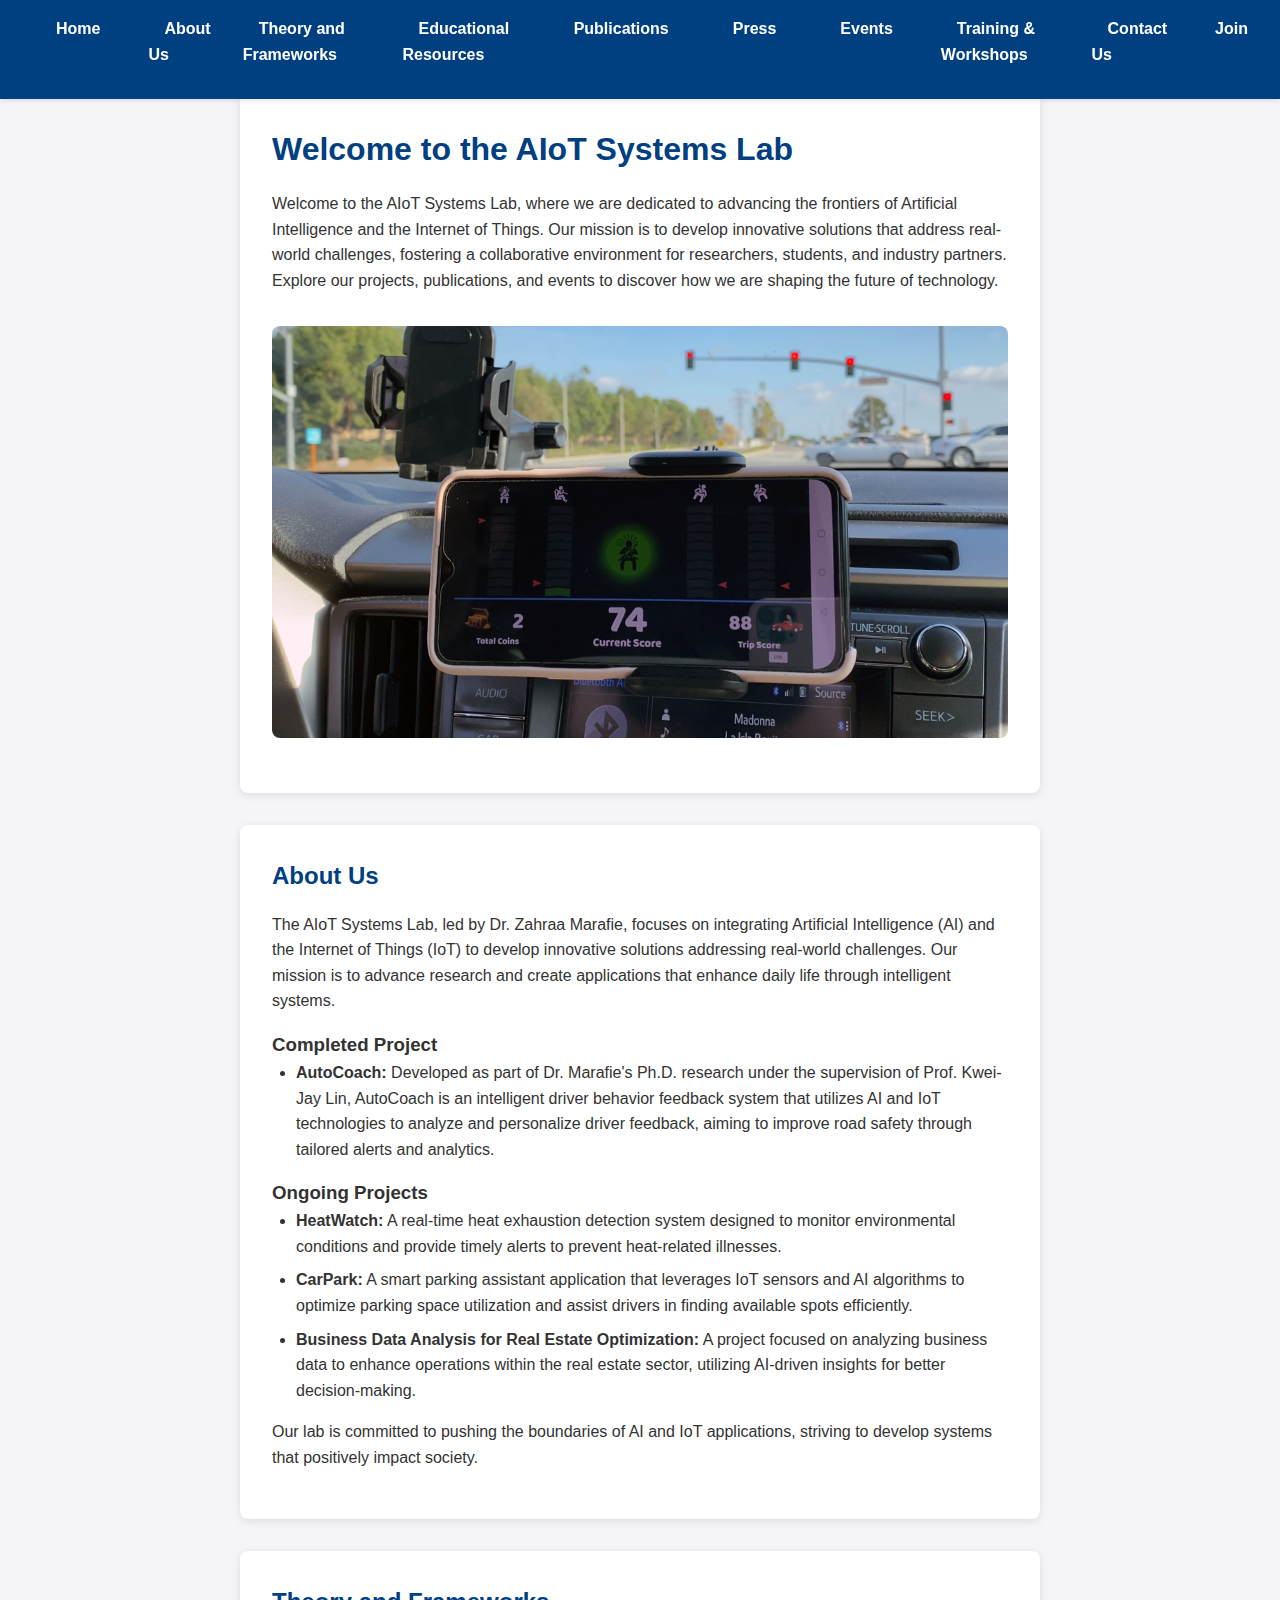
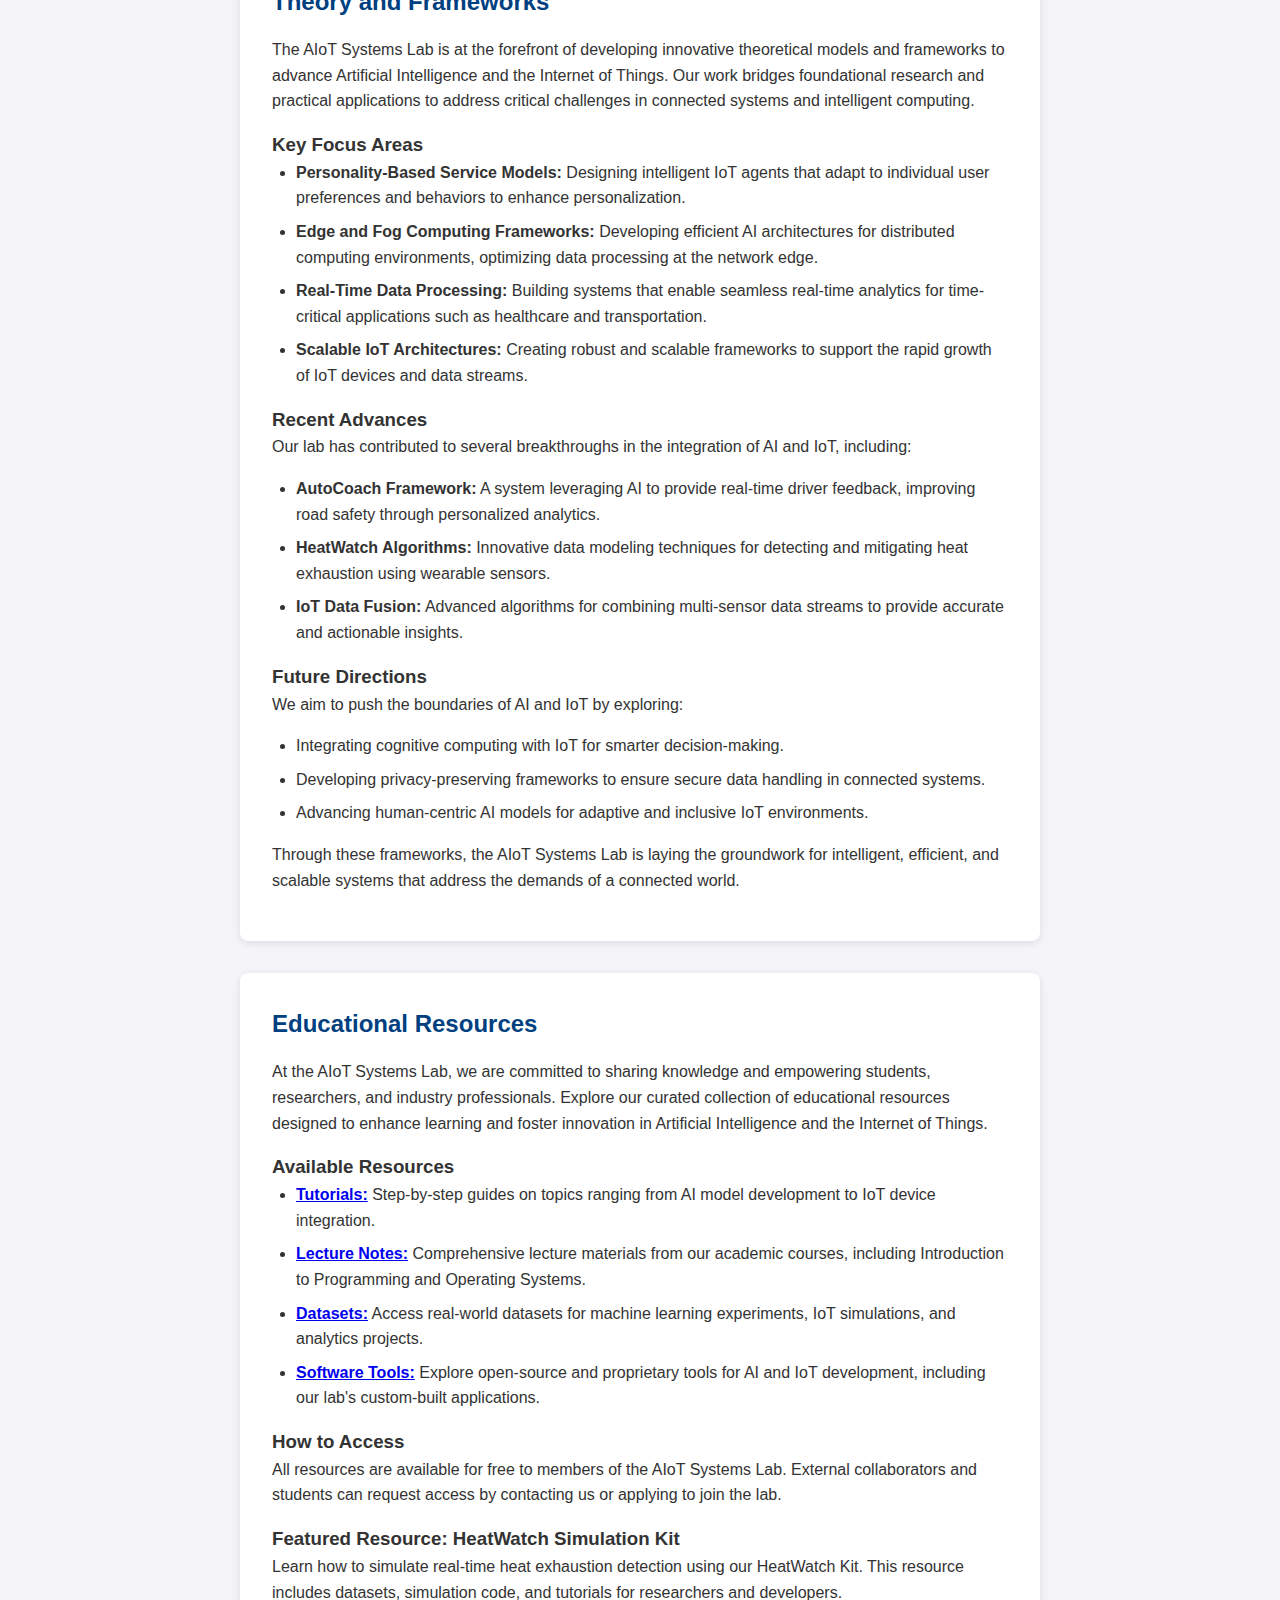
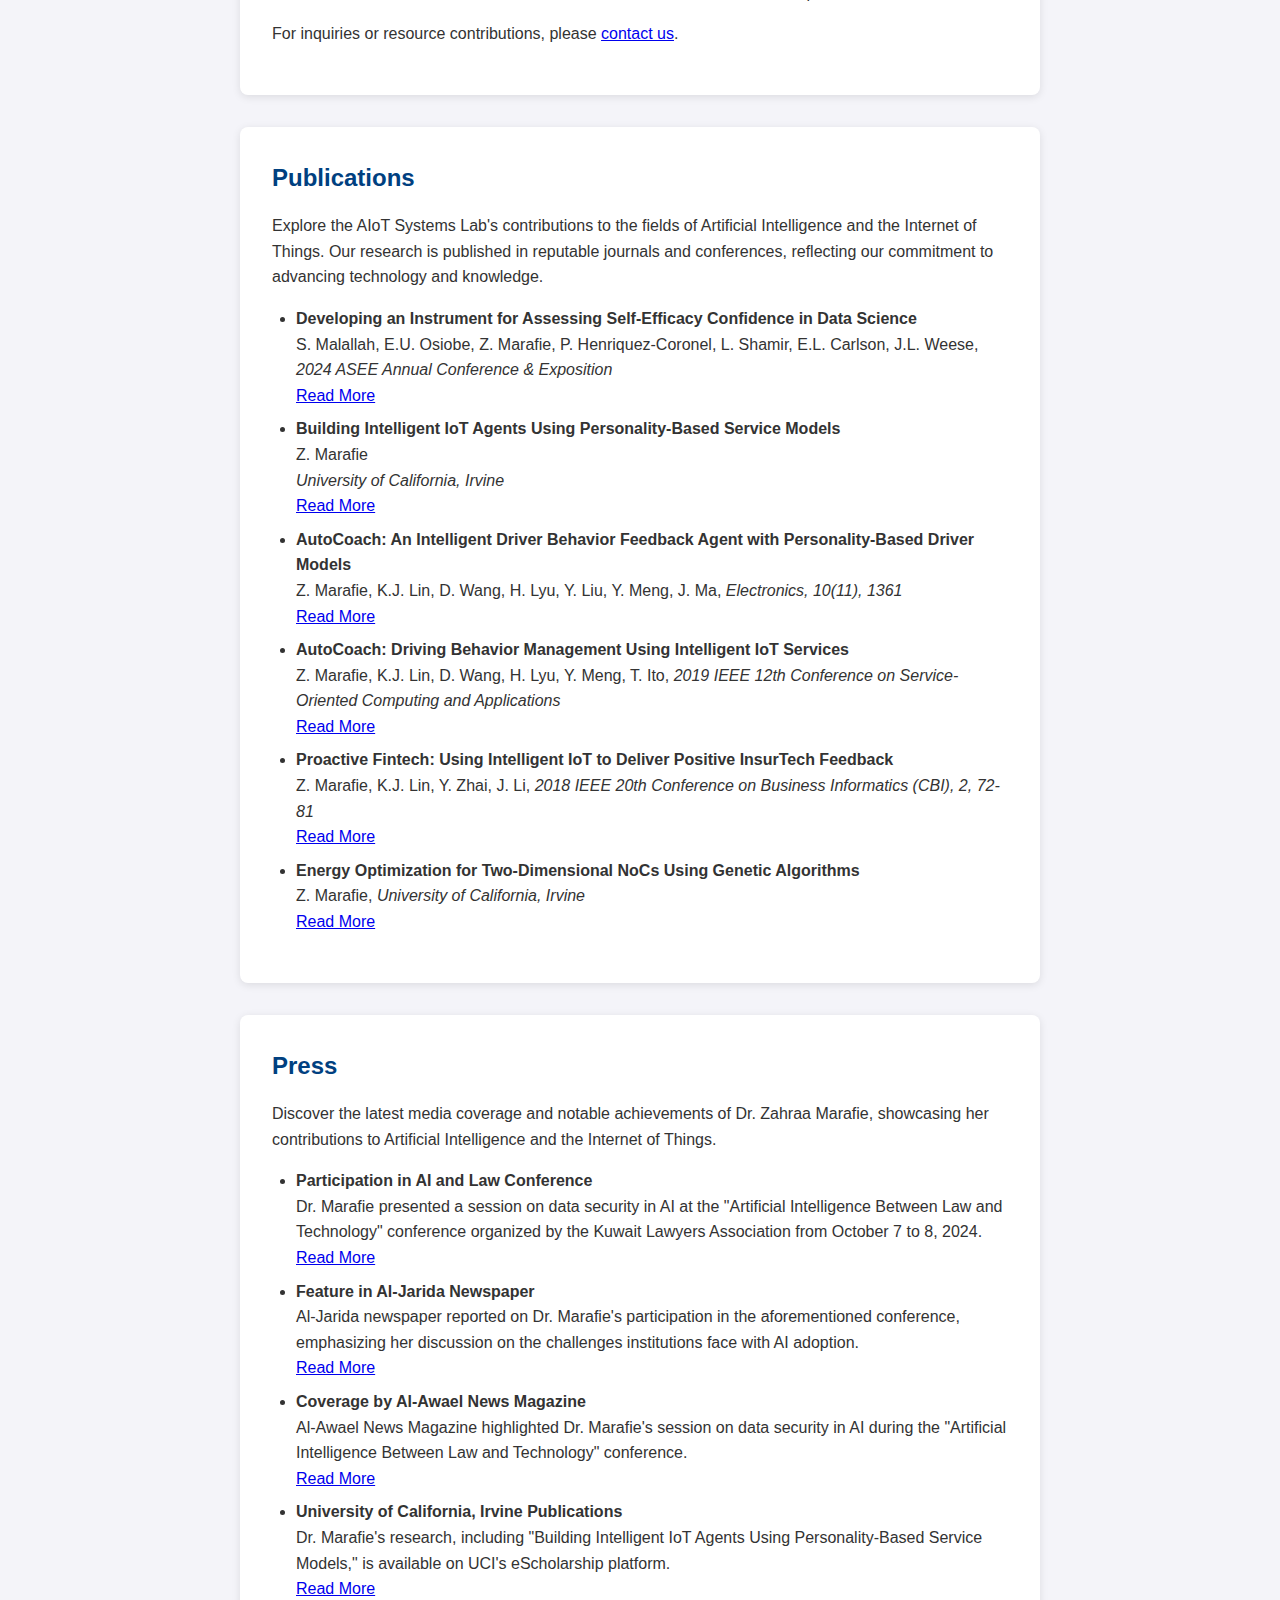
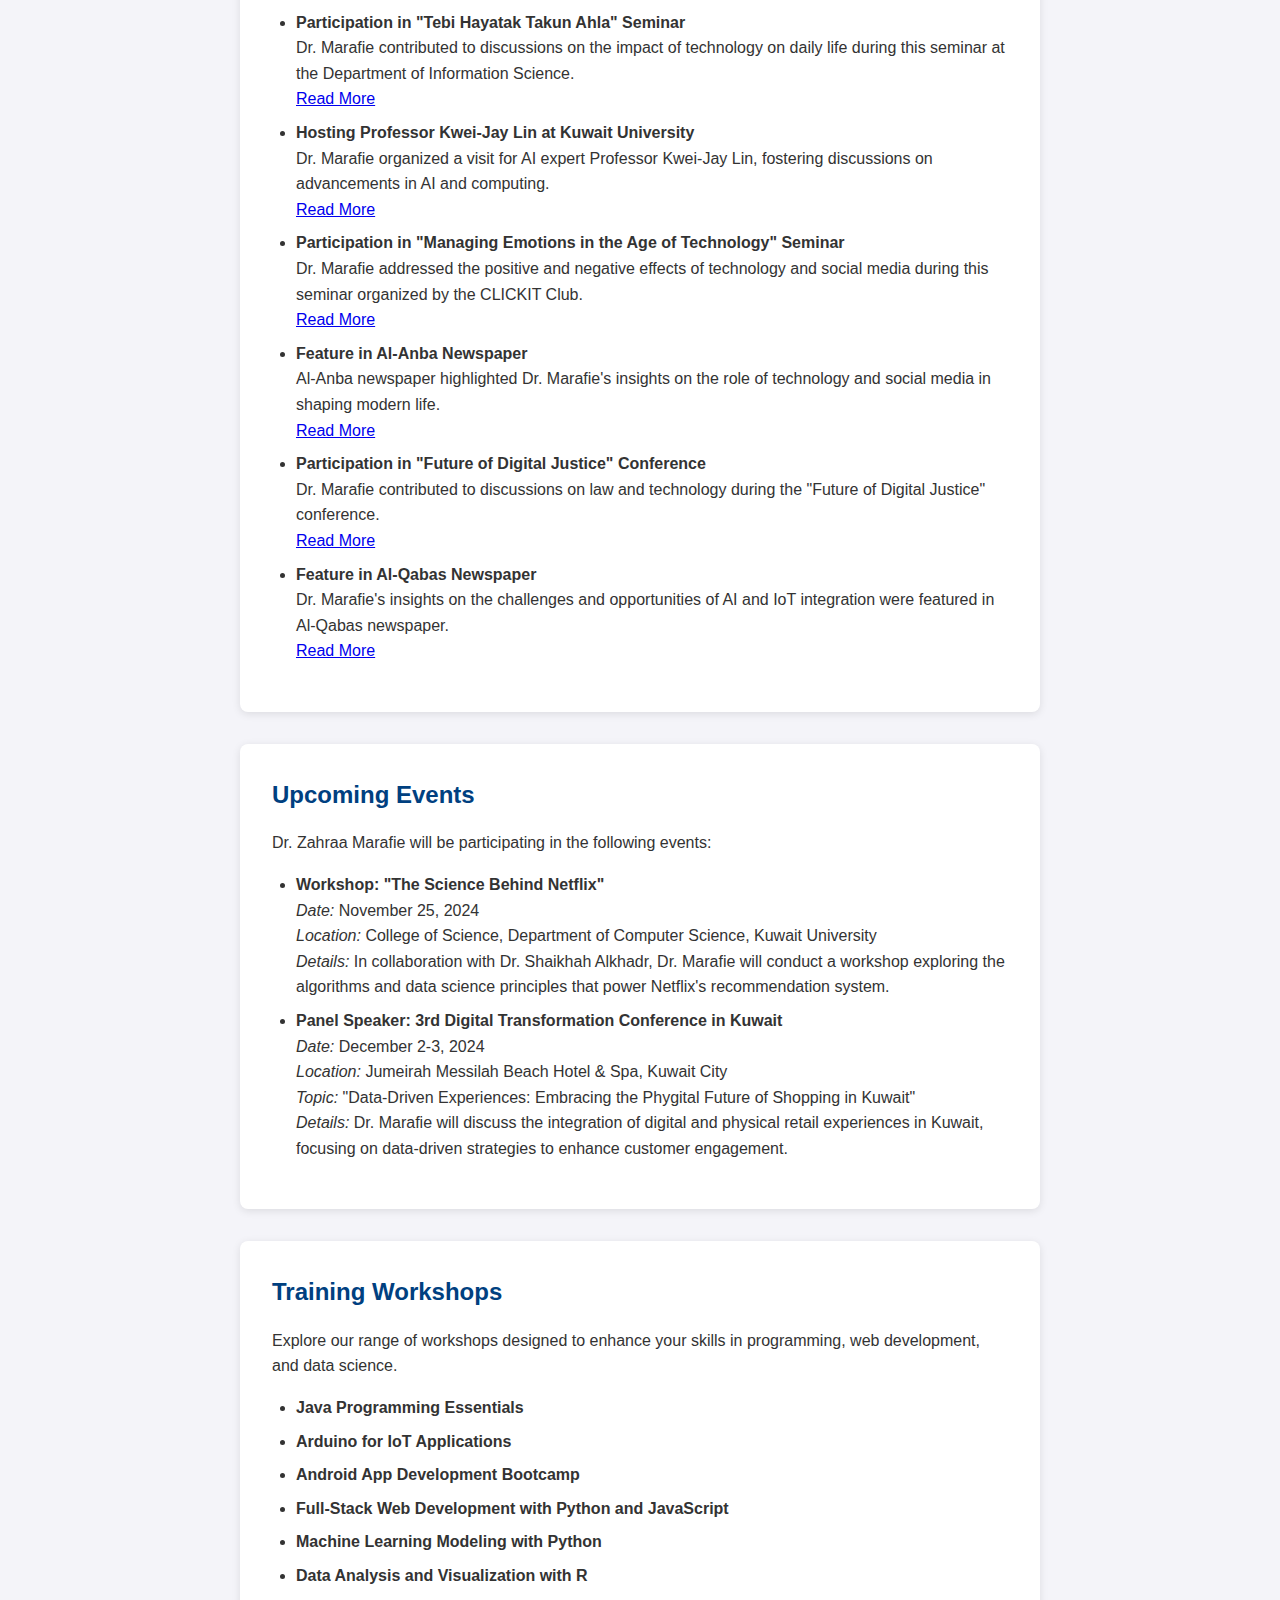
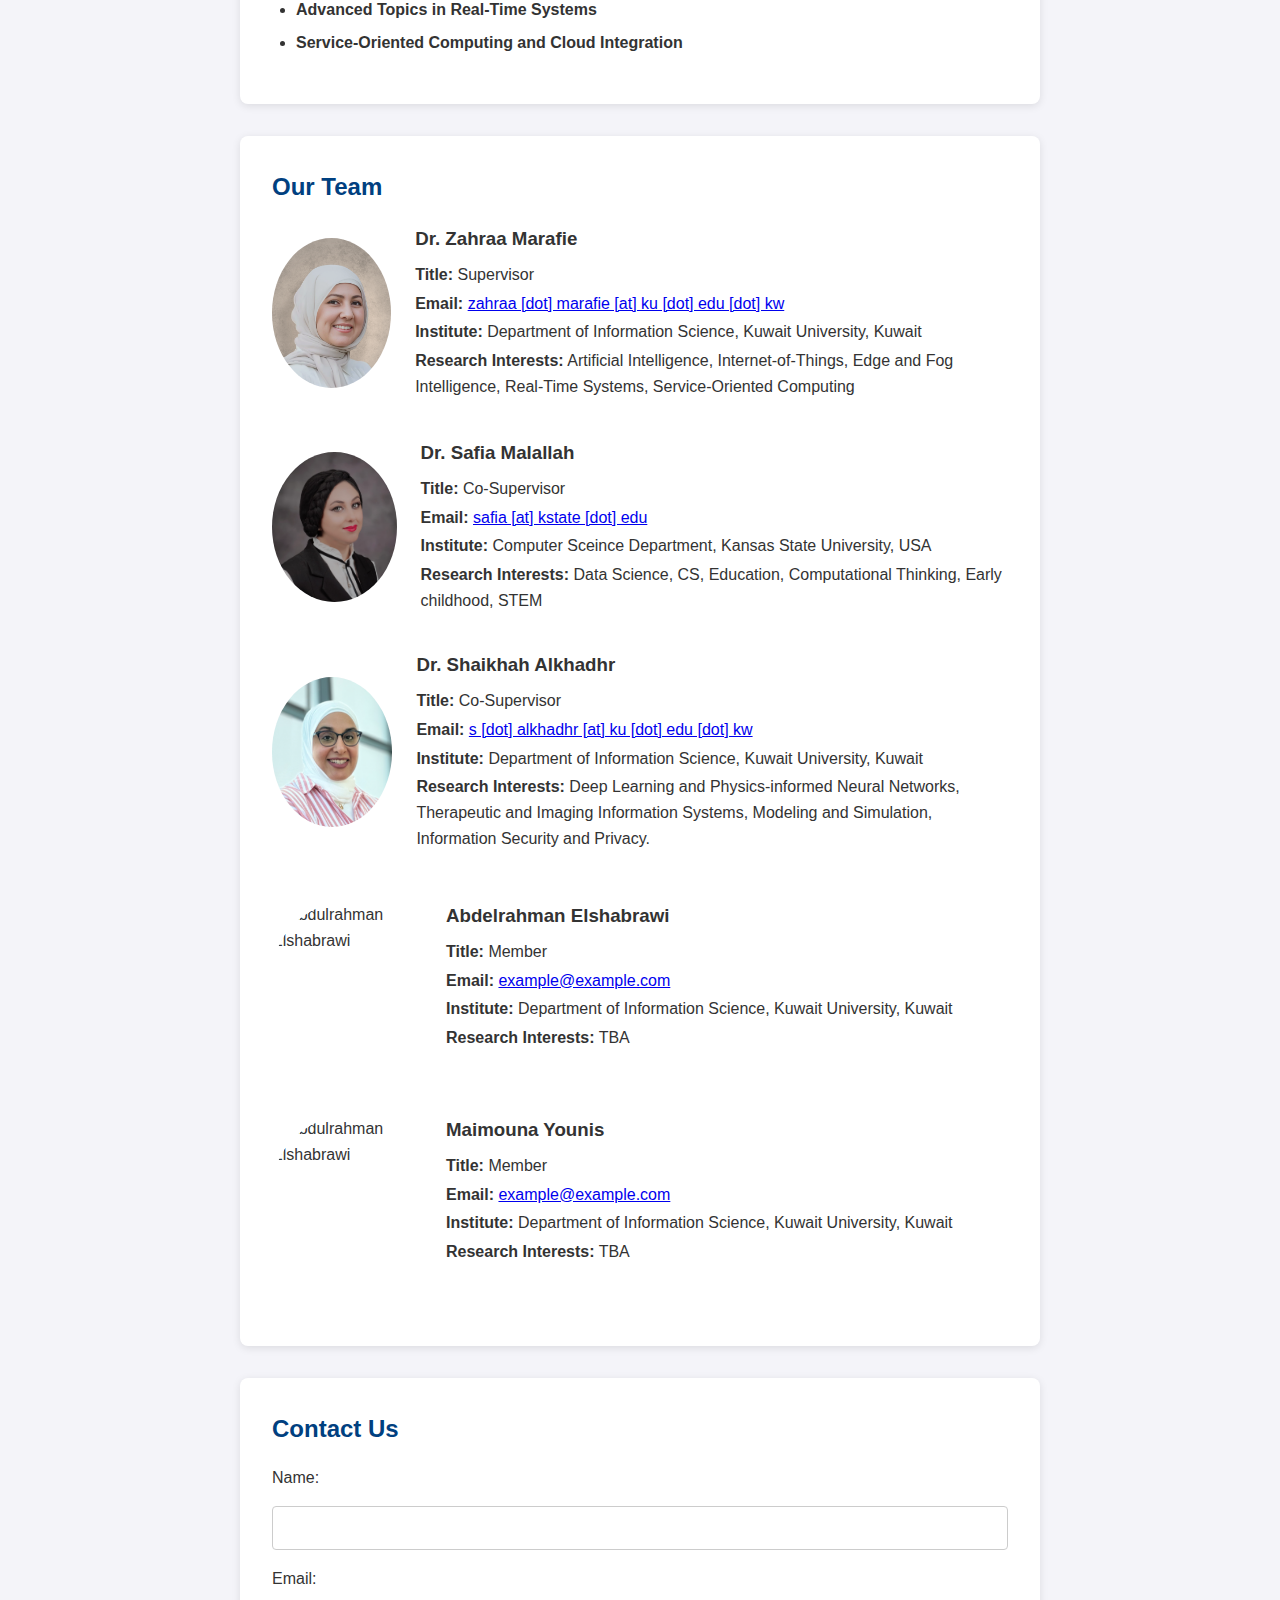
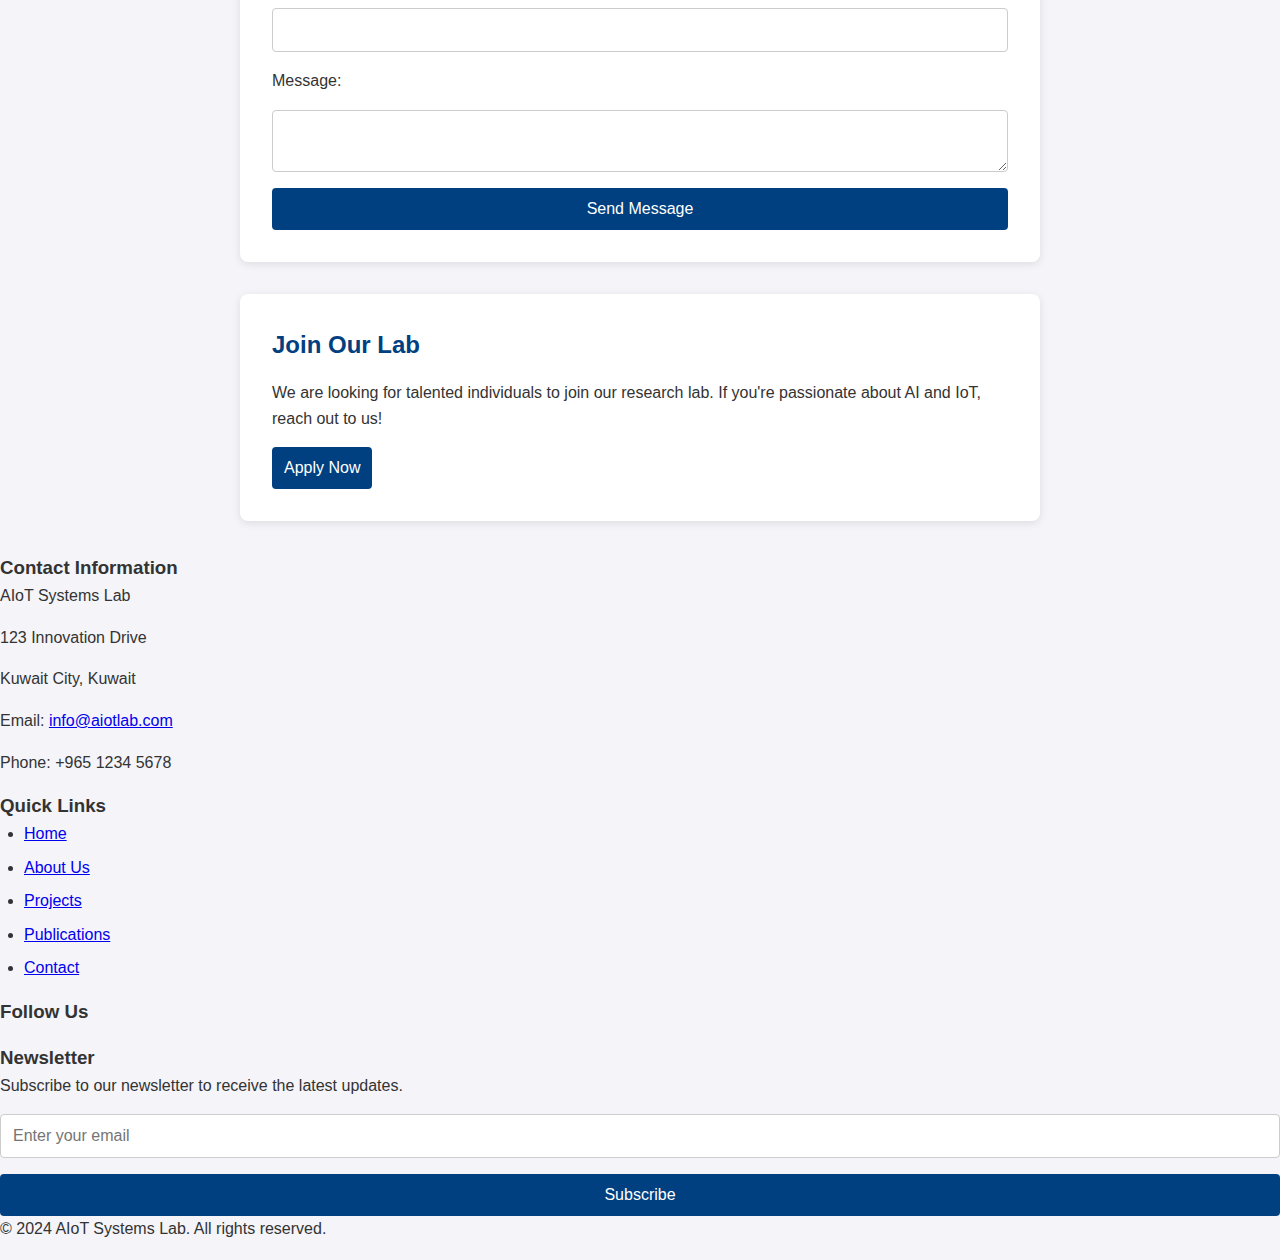
==== commit 183b62a1: "update" ====
--- a/index.html
+++ b/index.html
@@ -334,7 +334,7 @@
         <p><strong>Title:</strong> Co-Supervisor</p>
         <p><strong>Email:</strong> <a href="mailto:safia@kstate.edu">safia [at] kstate [dot] edu</a></p>
         <p><strong>Institute:</strong>  Computer Sceince Department, Kansas State University, USA</p>
-        <p><strong>Research Interests:</strong>Data Science, CS, Education, Computational Thinking, Early childhood, STEM</p>
+        <p><strong>Research Interests:</strong> Data Science, CS, Education, Computational Thinking, Early childhood, STEM</p>
       </div>
     </div>
     <!-- Repeat the above block for each team member -->
@@ -439,7 +439,7 @@
           <li><a href="#"><img src="icons/twitter.png" alt="Twitter"></a></li>
           <li><a href="#"><img src="icons/linkedin.png" alt="LinkedIn"></a></li>
           <li><a href="#"><img src="icons/instagram.png" alt="Instagram"></a></li> -->
-          
+
         </ul>
       </div>
       <div class="footer-column">
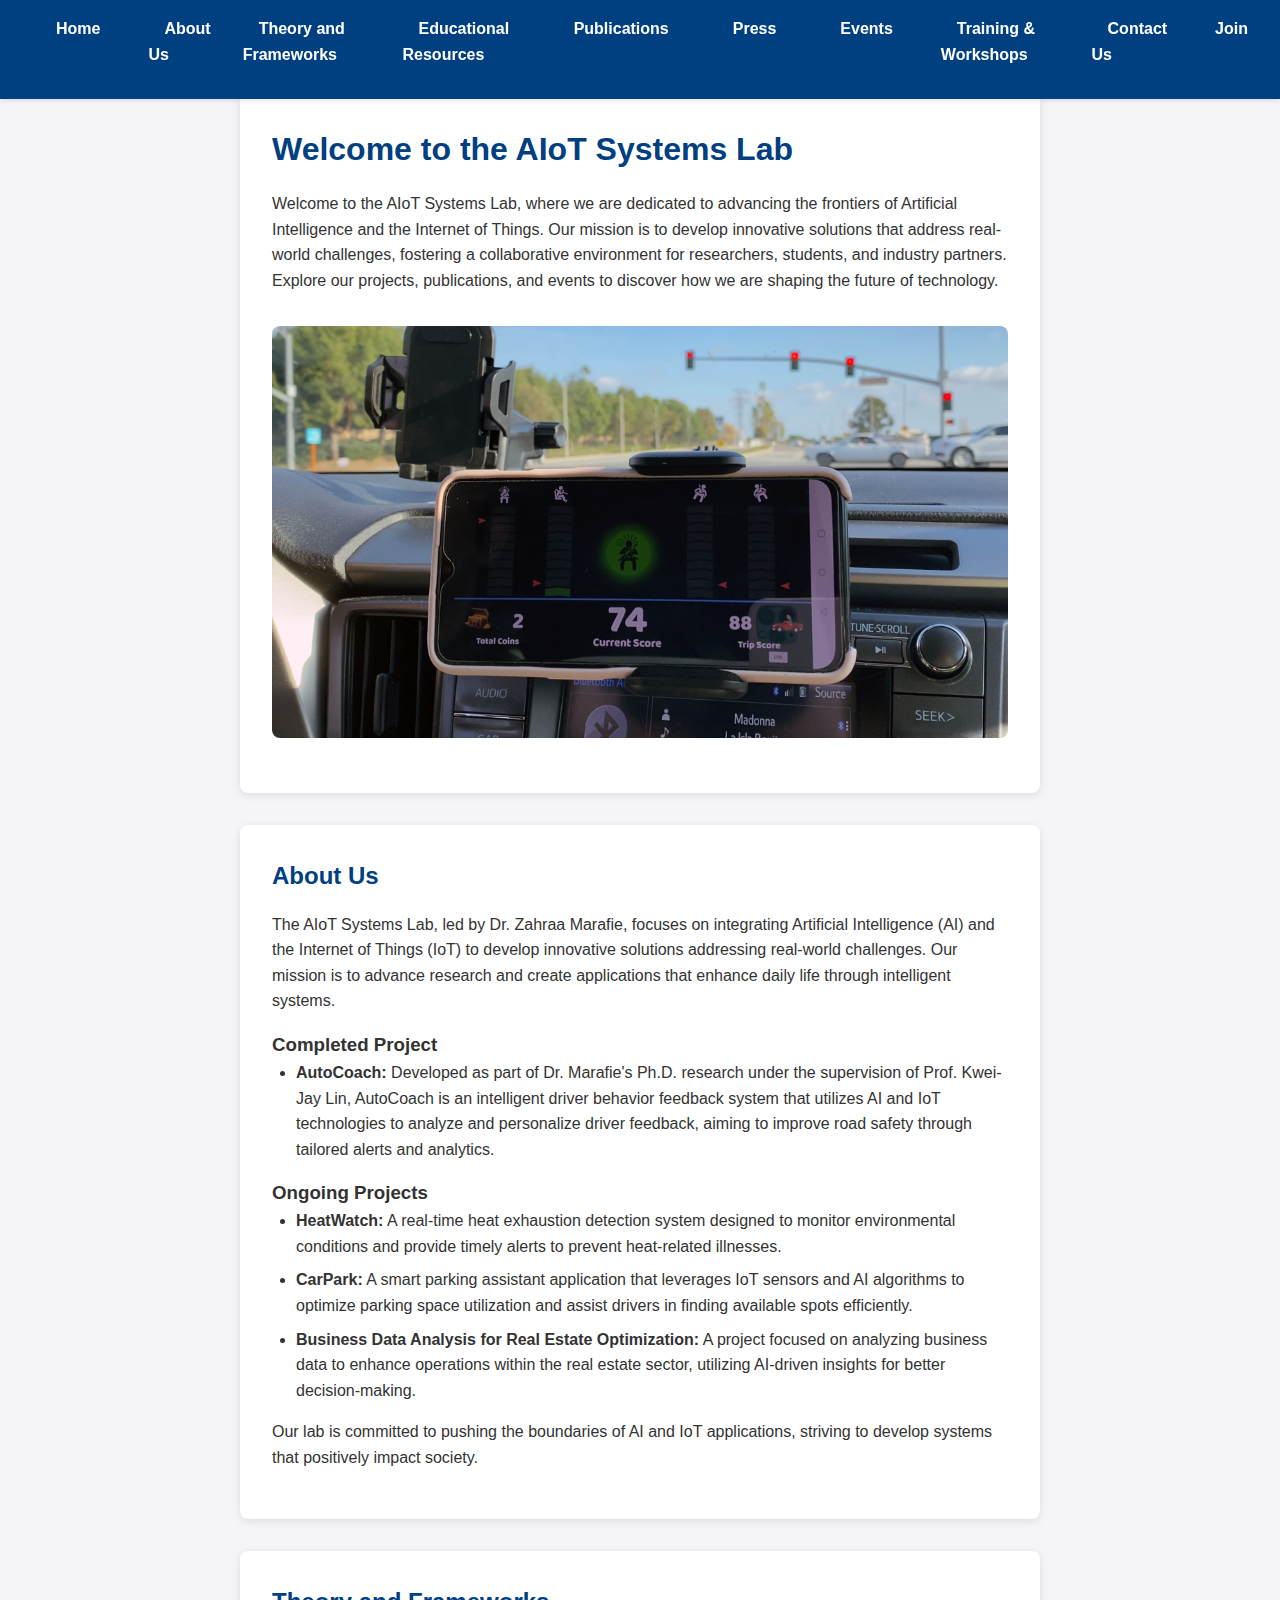
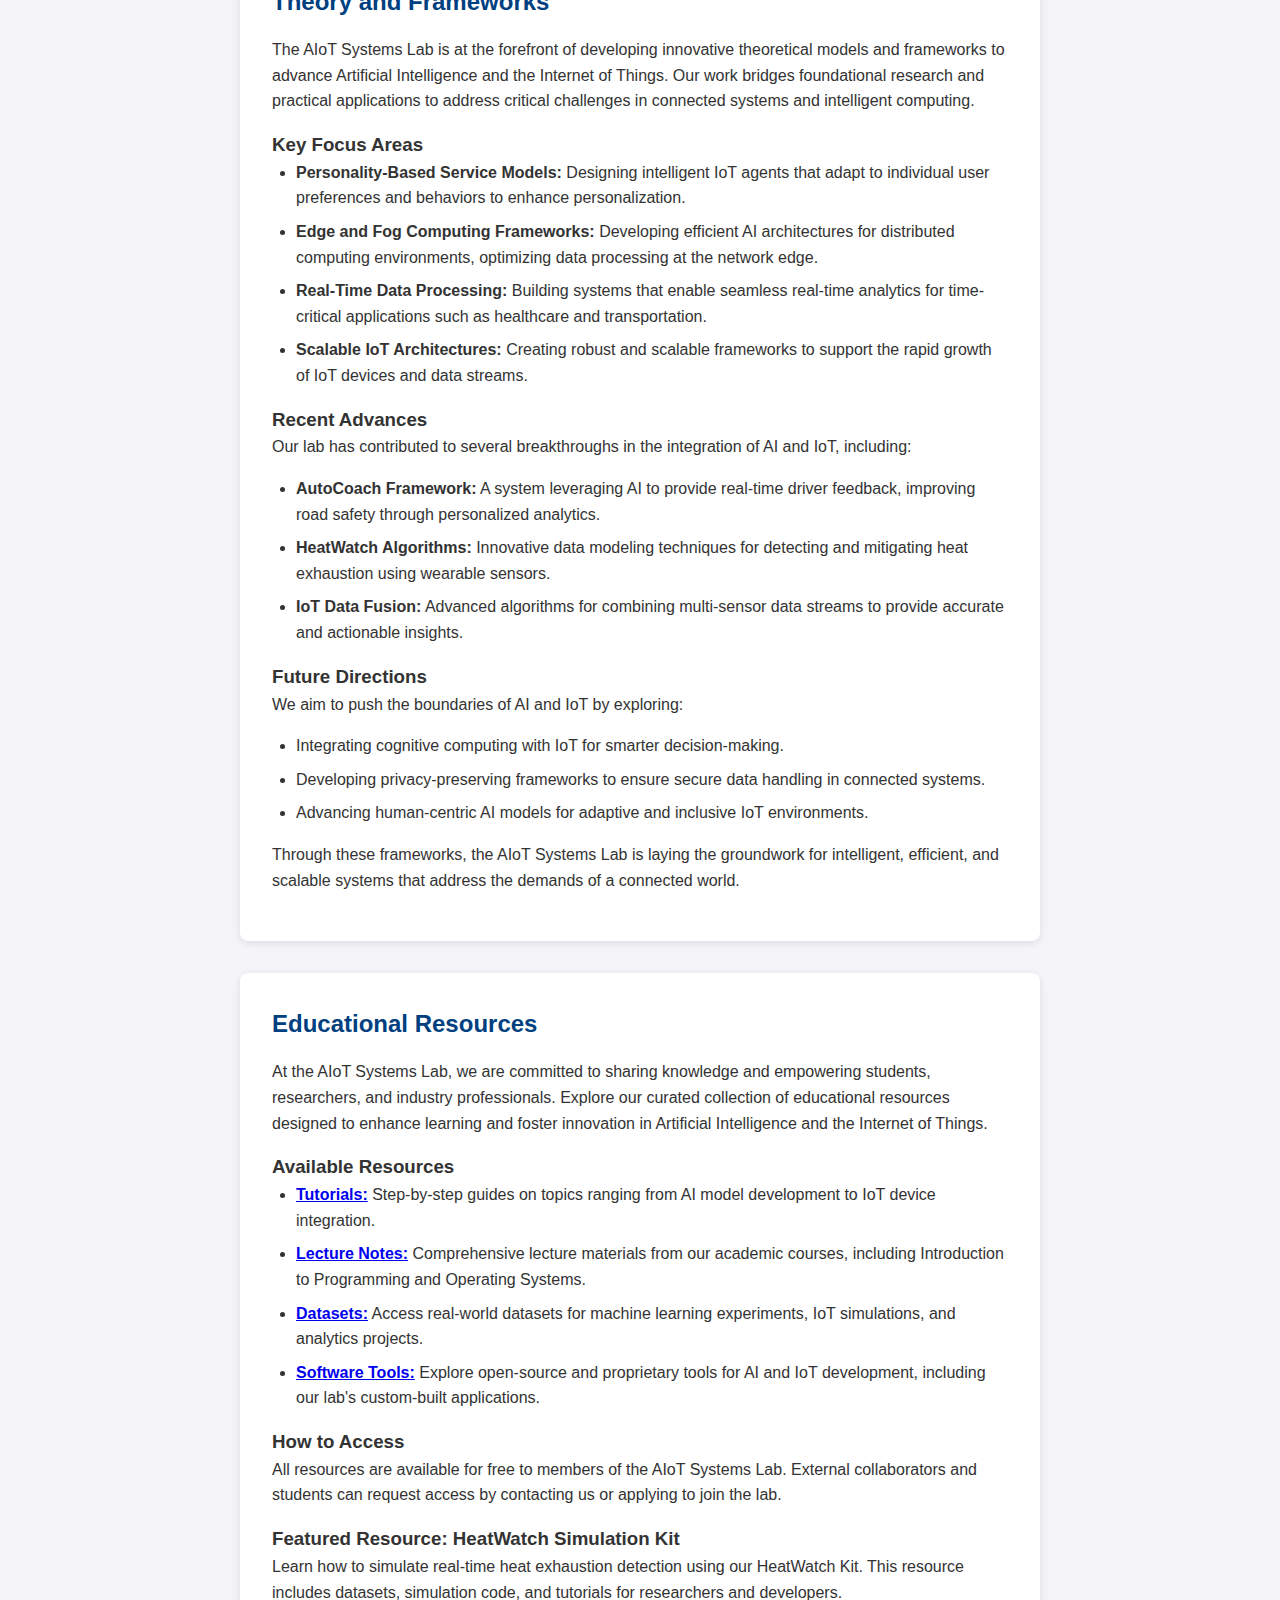
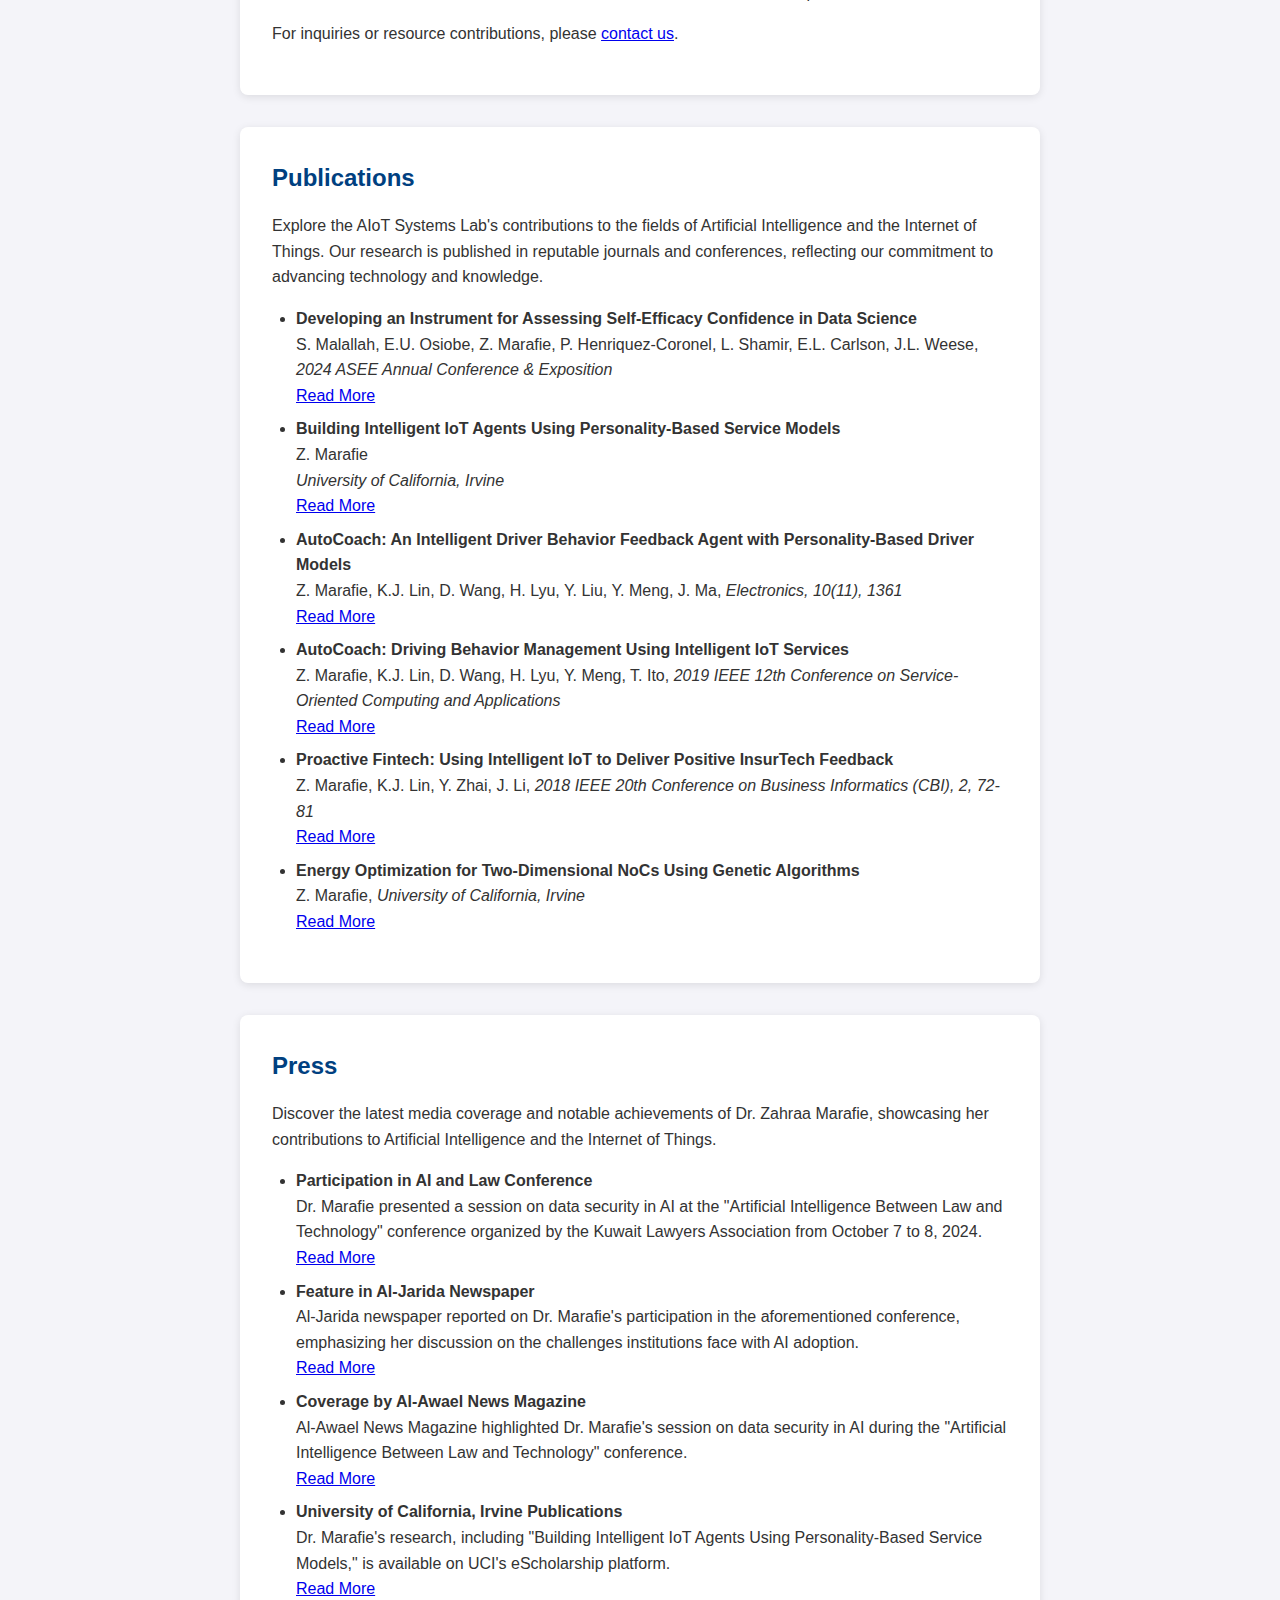
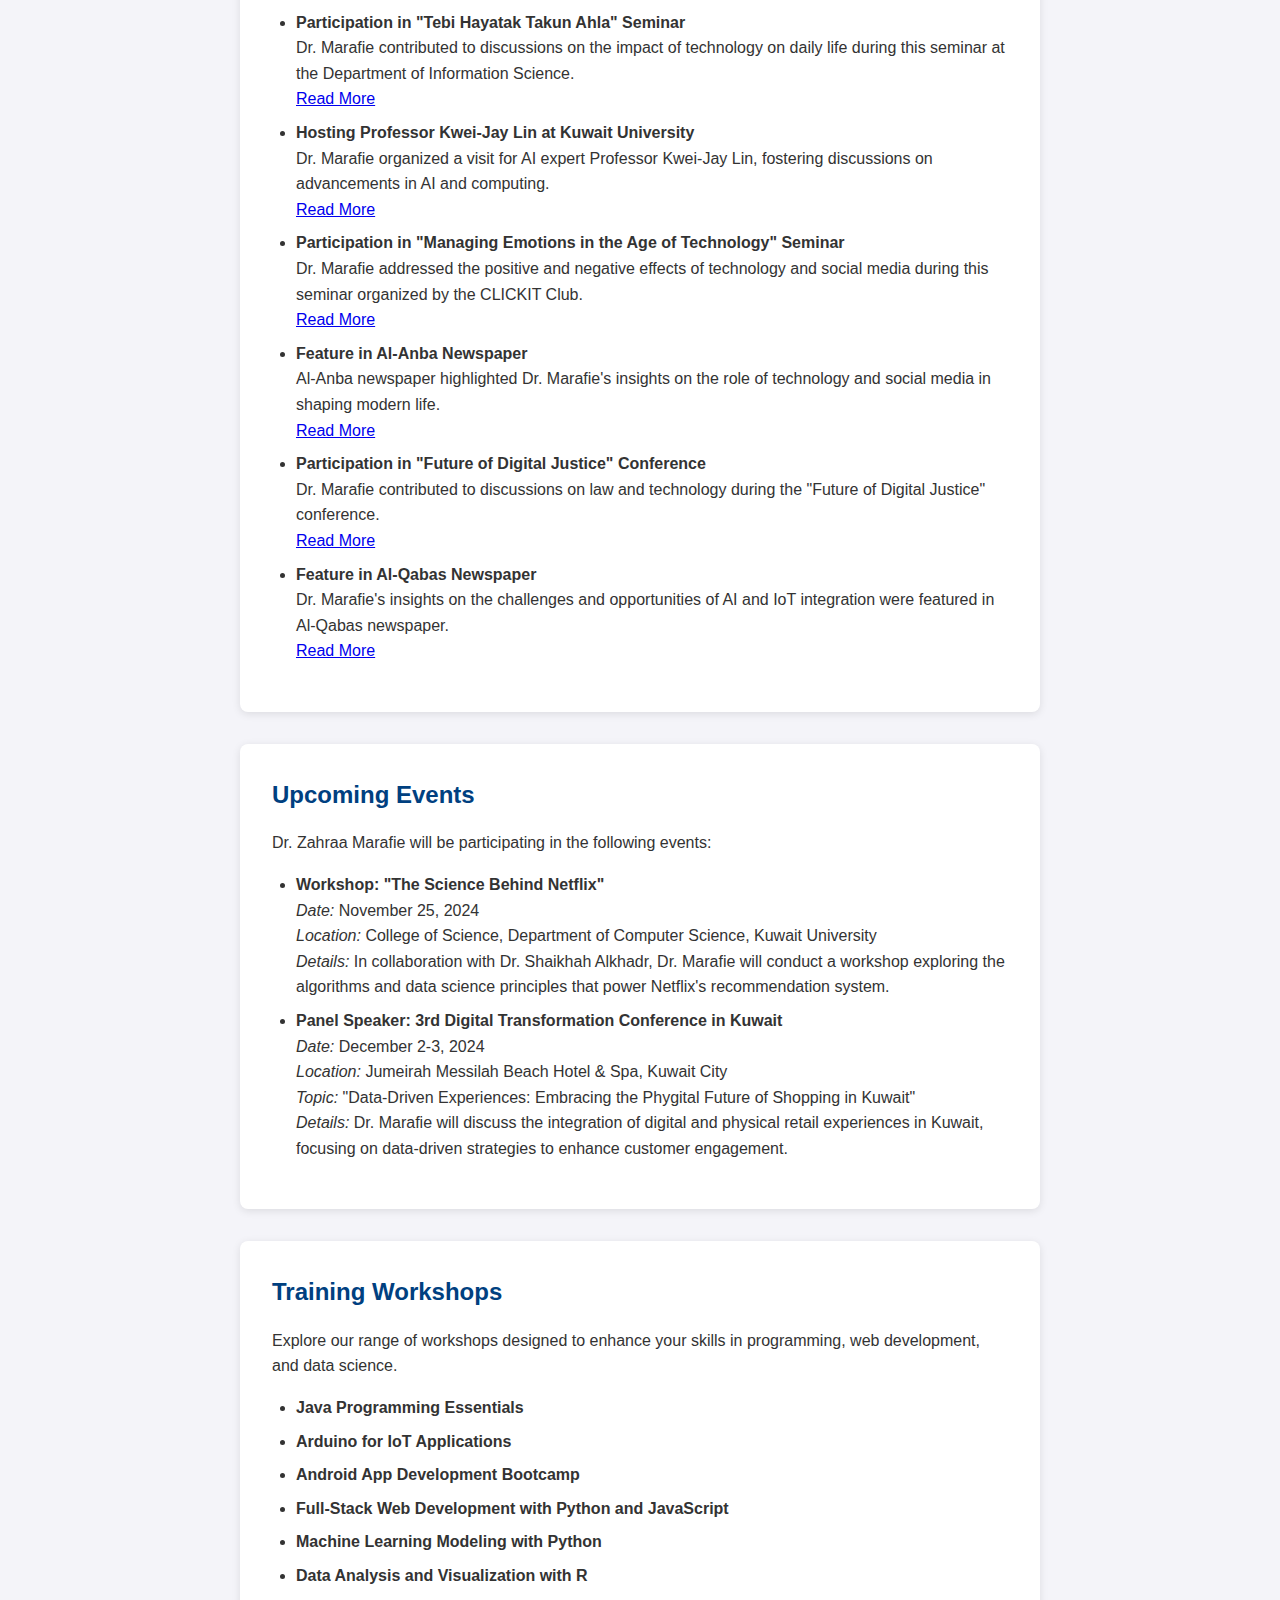
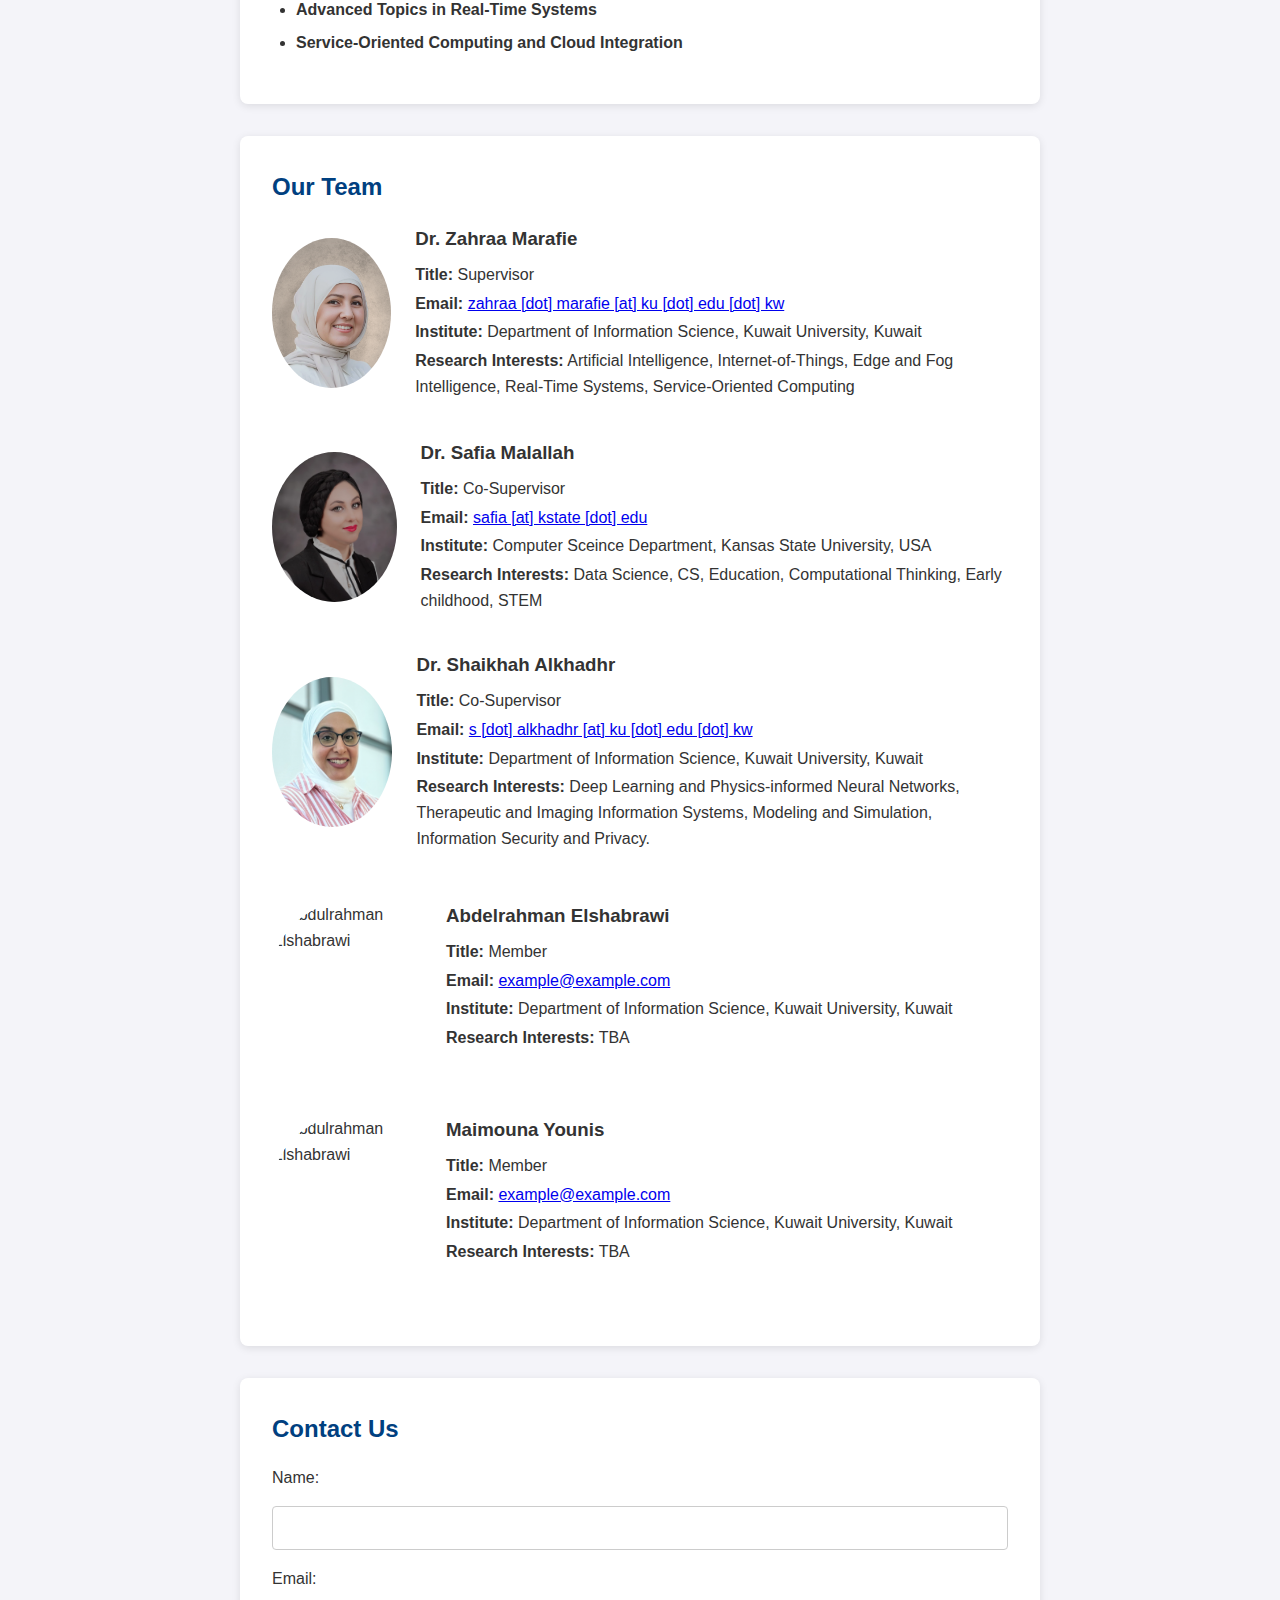
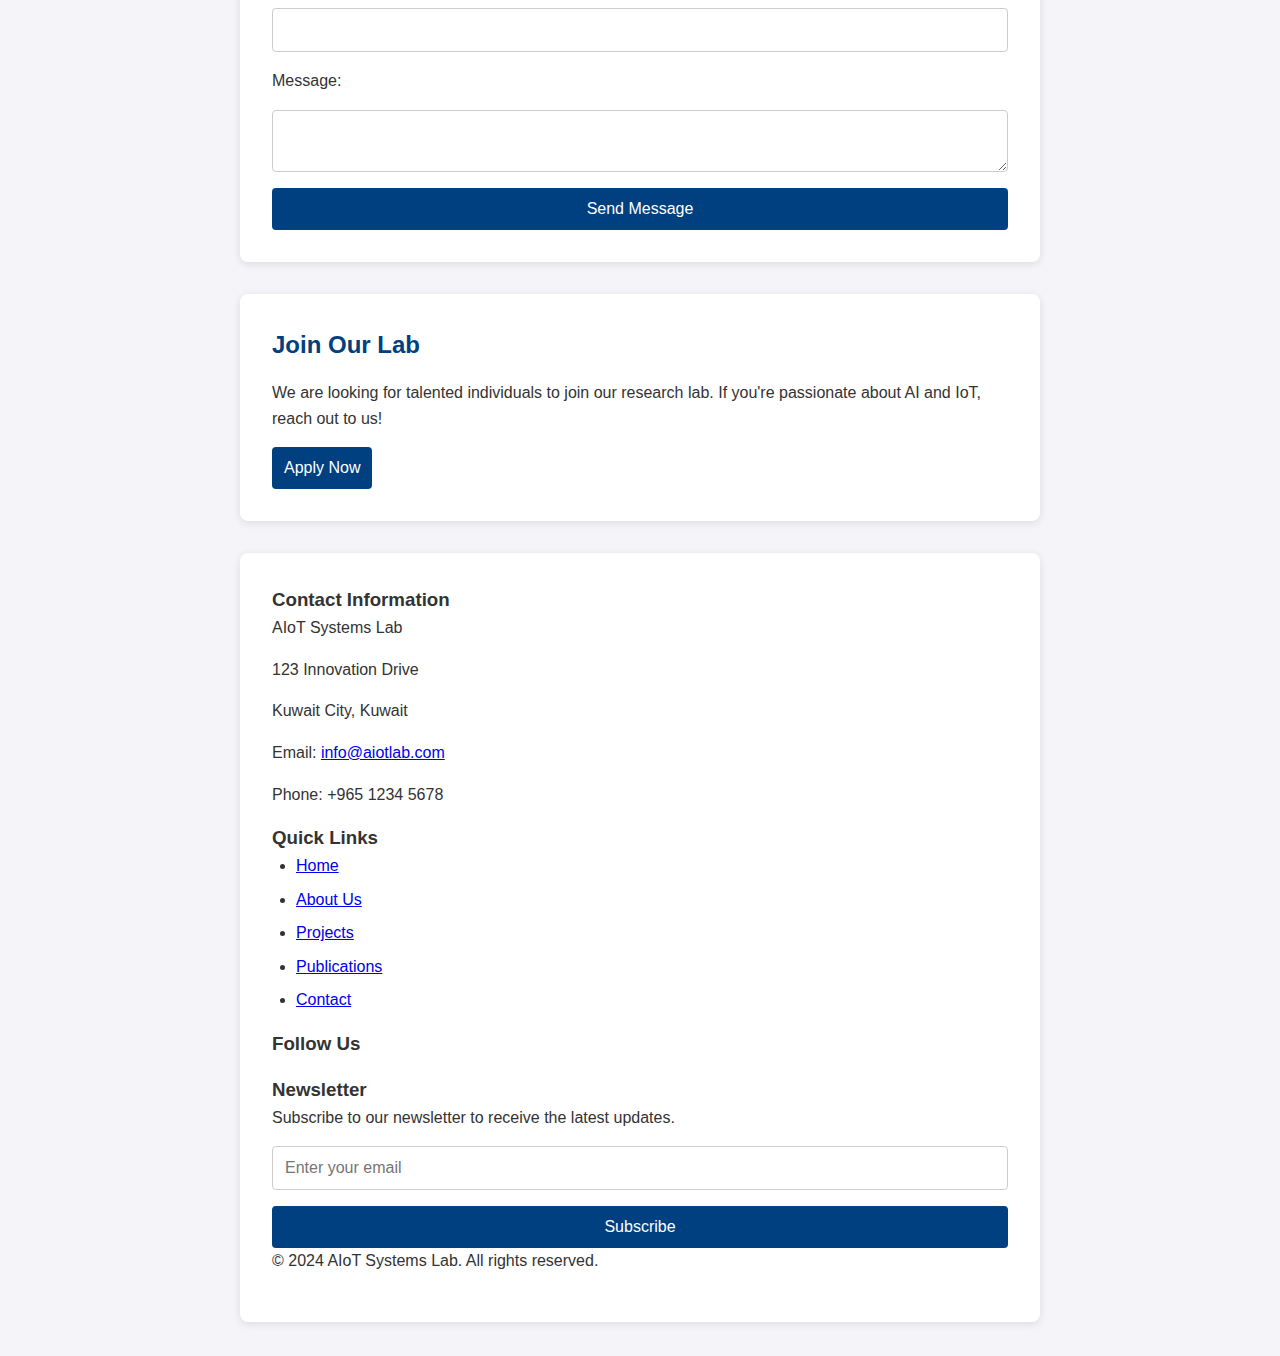
==== commit 2190b231: "Update index.html" ====
--- a/index.html
+++ b/index.html
@@ -411,7 +411,7 @@
 
 
 
-  <footer>
+  <section>
     <div class="footer-container">
       <div class="footer-column">
         <h3>Contact Information</h3>
@@ -454,7 +454,7 @@
     <div class="footer-bottom">
       <p>&copy; 2024 AIoT Systems Lab. All rights reserved.</p>
     </div>
-  </footer>
+  </section>
   
 
 
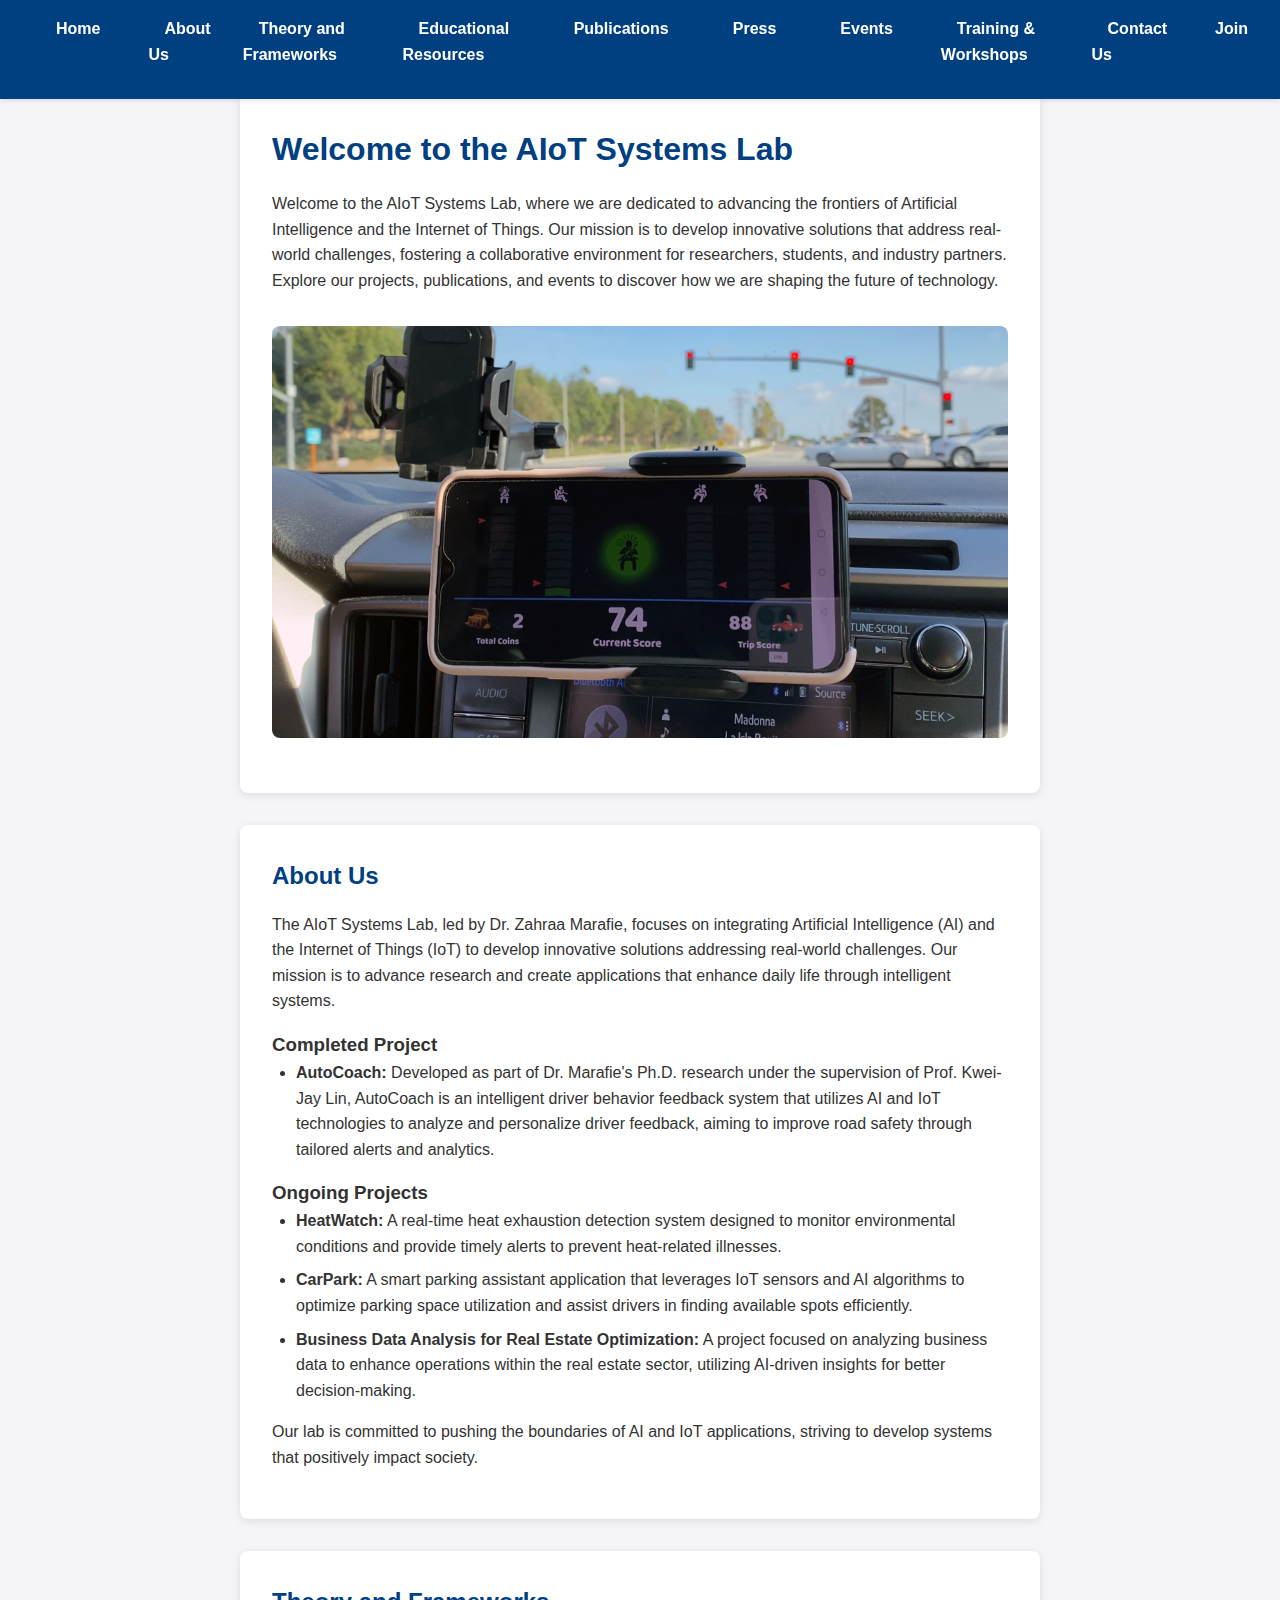
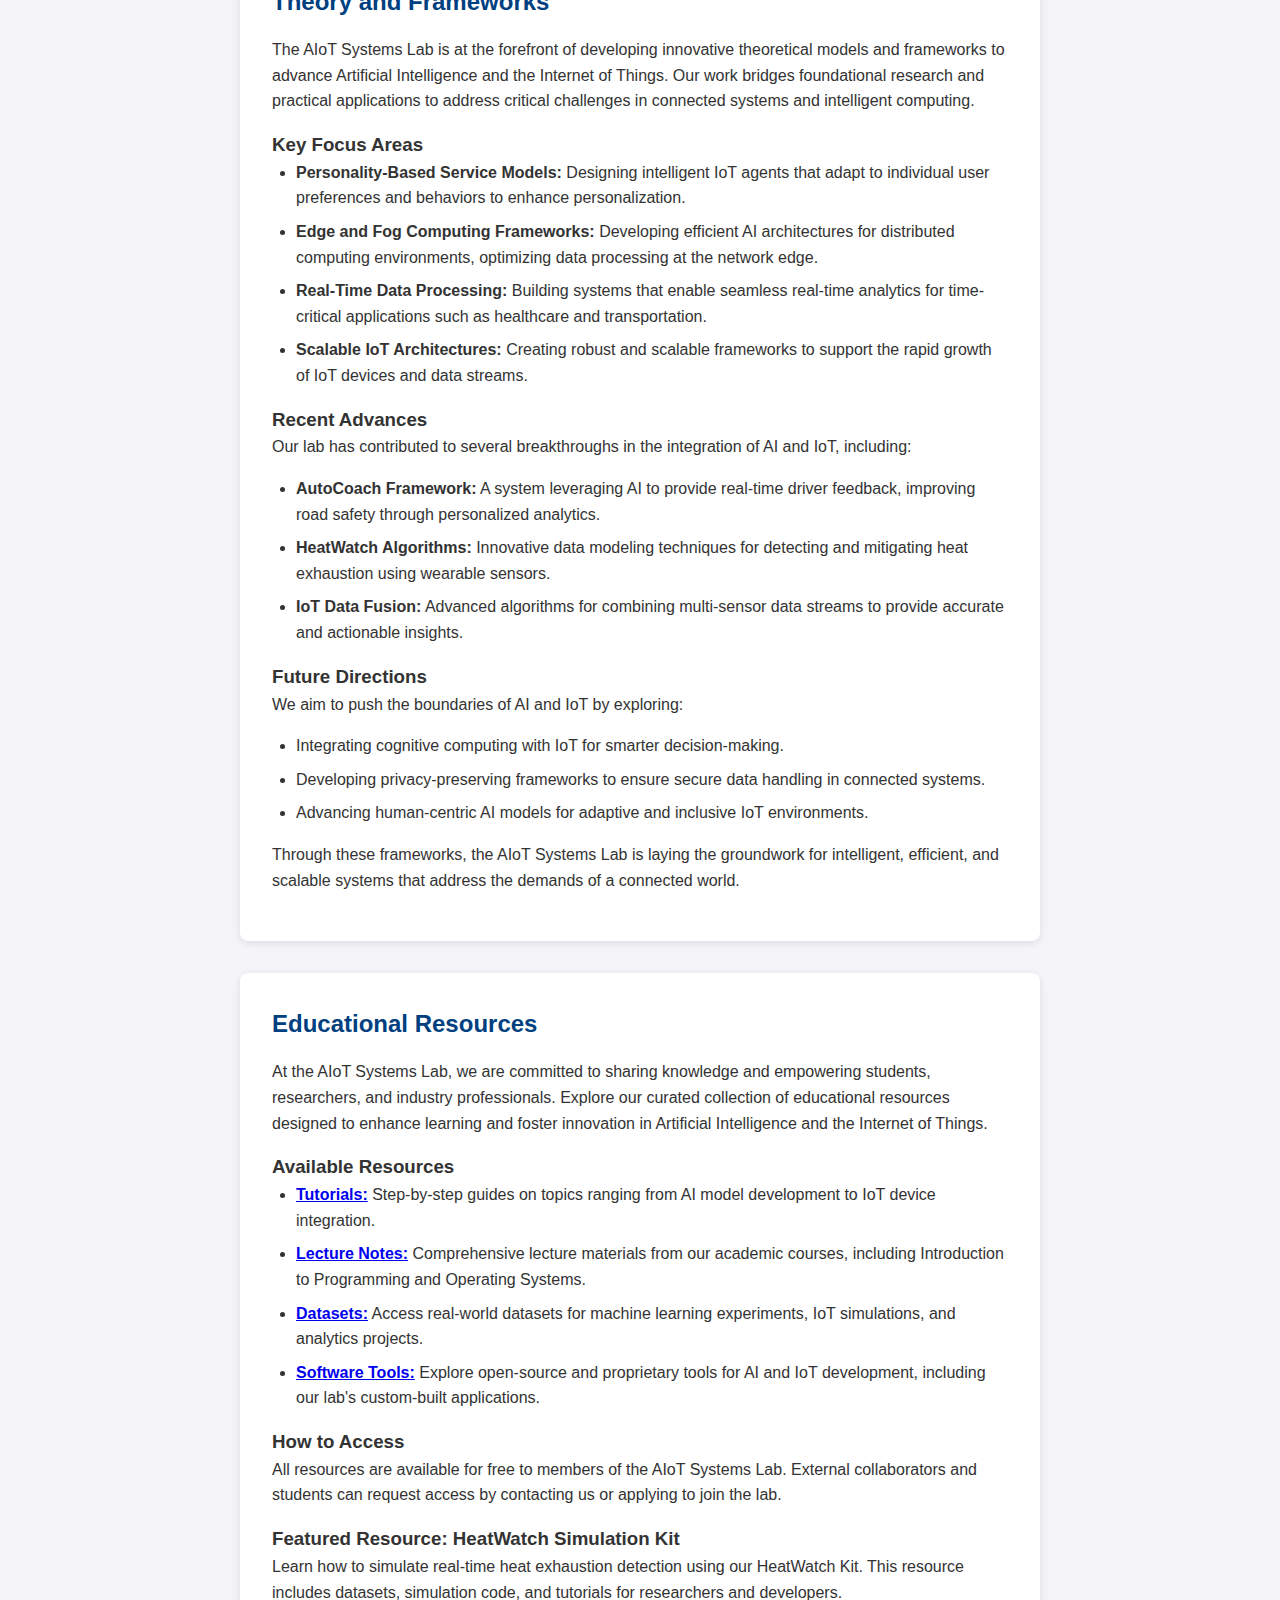
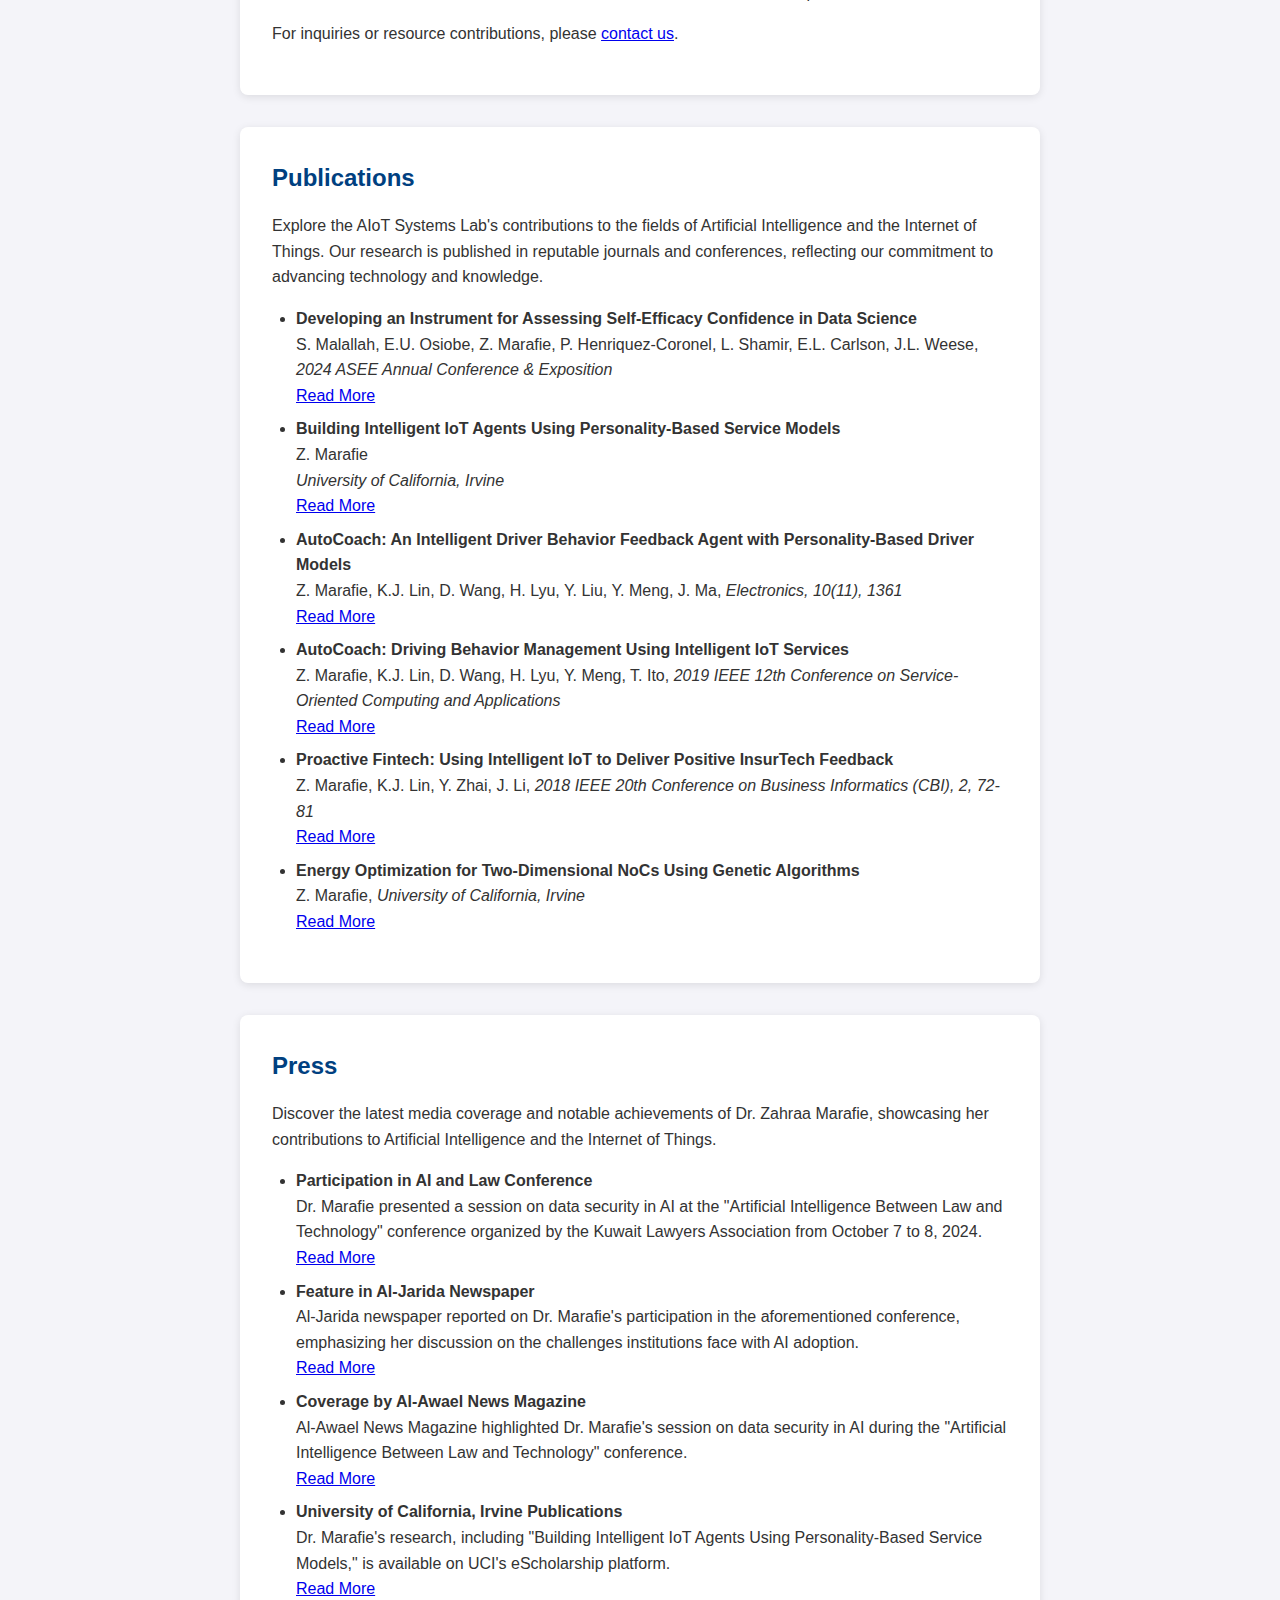
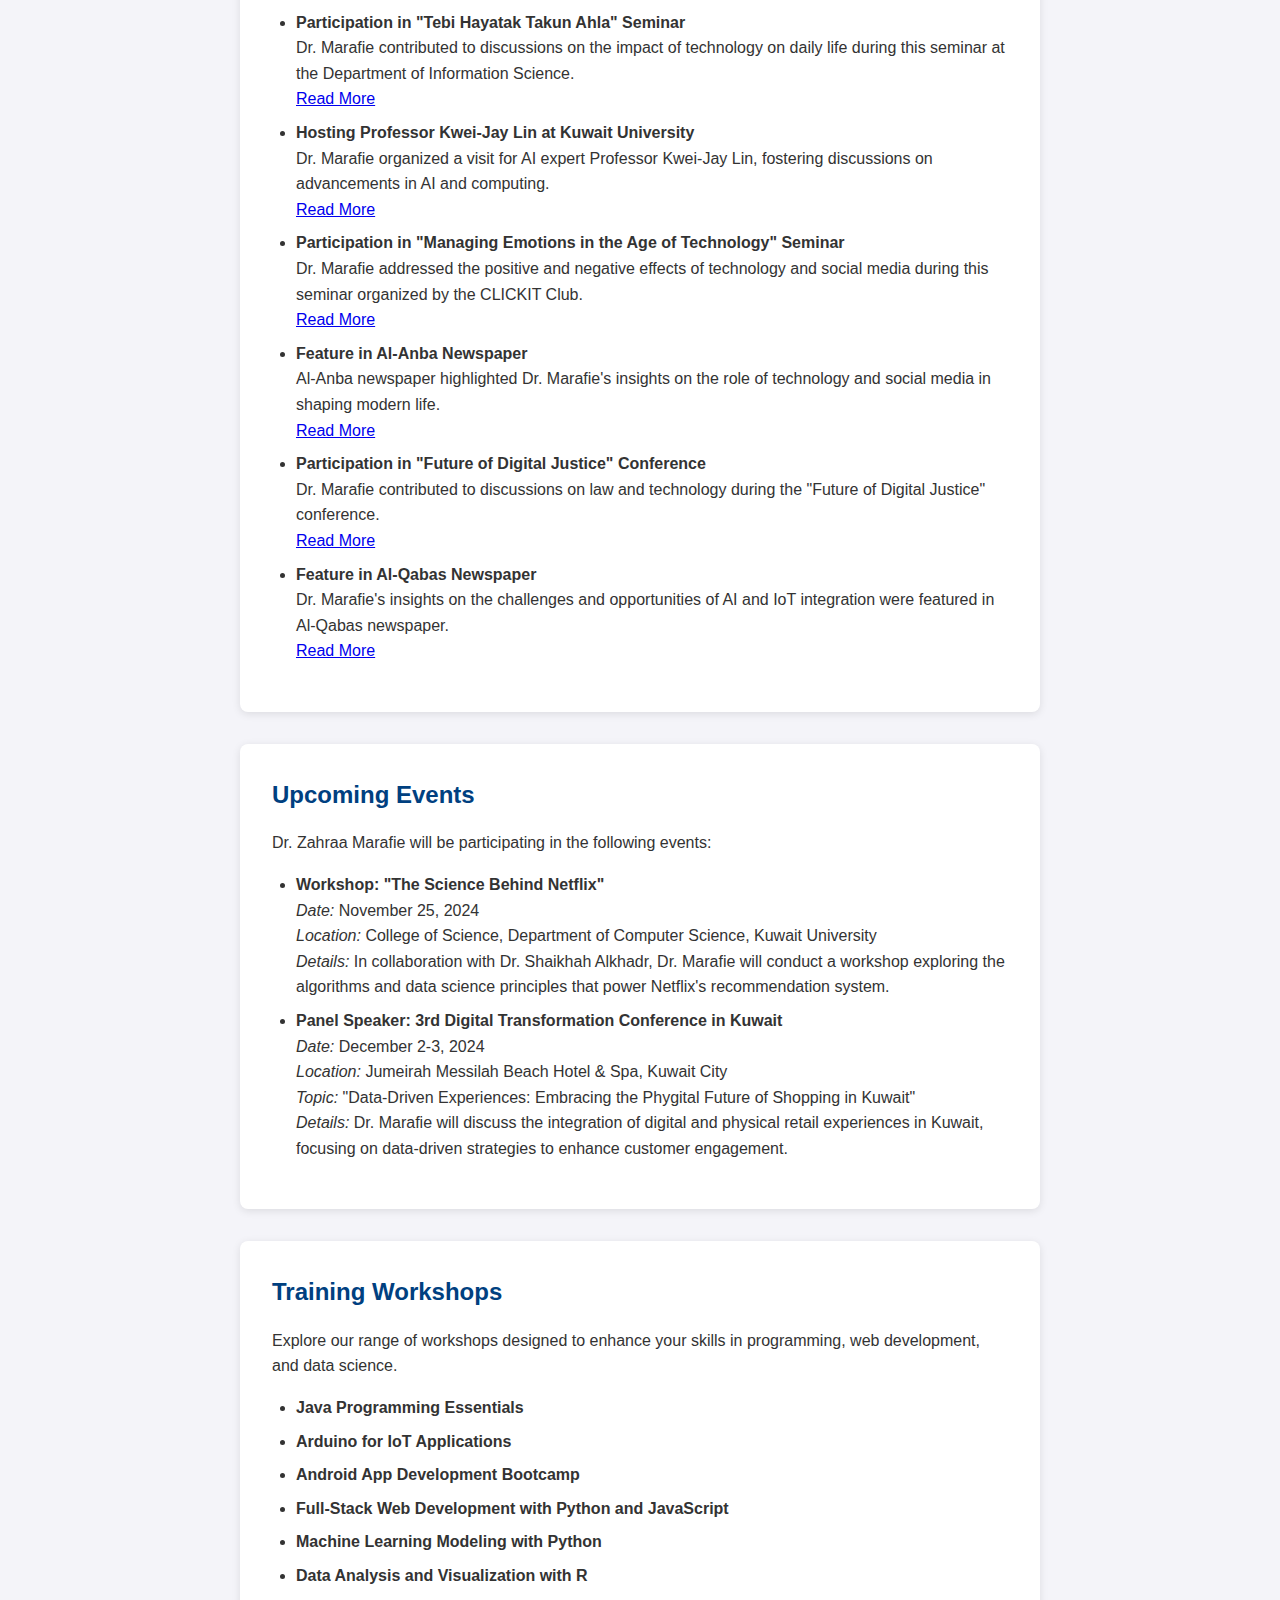
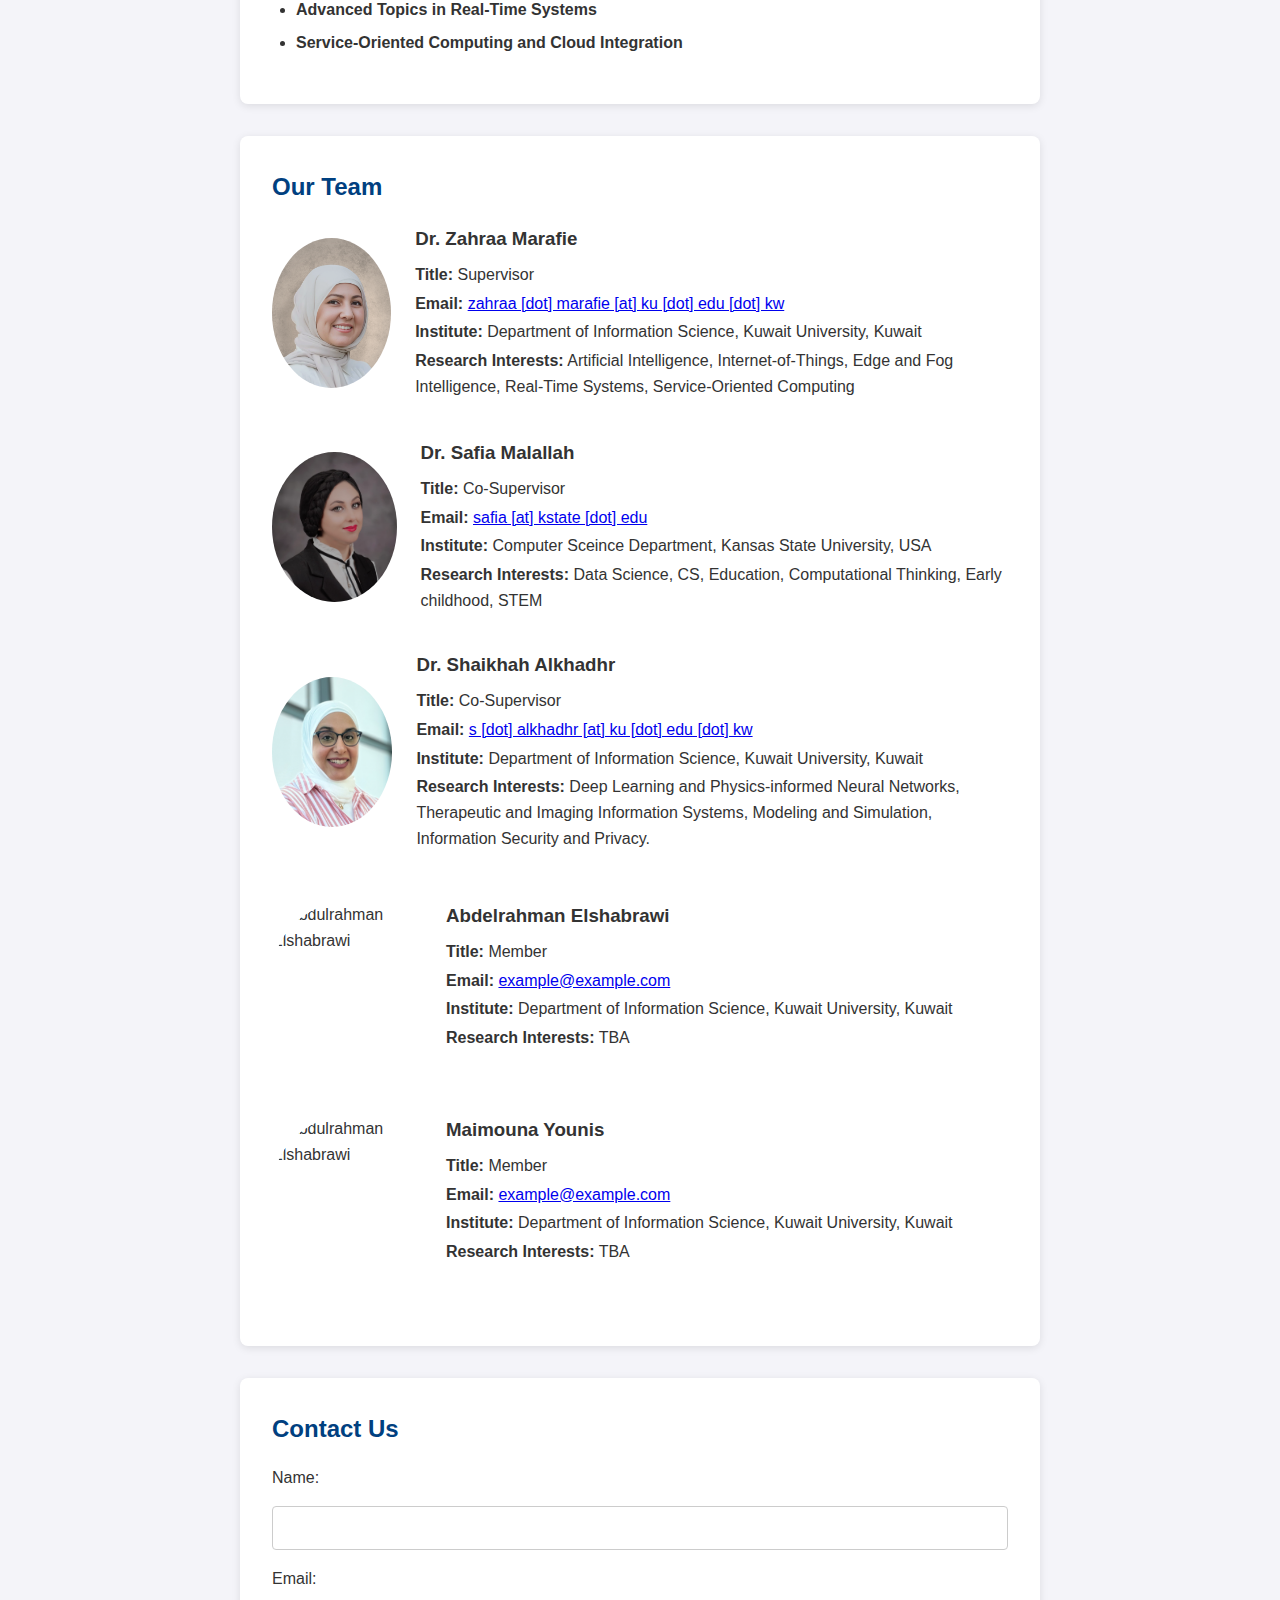
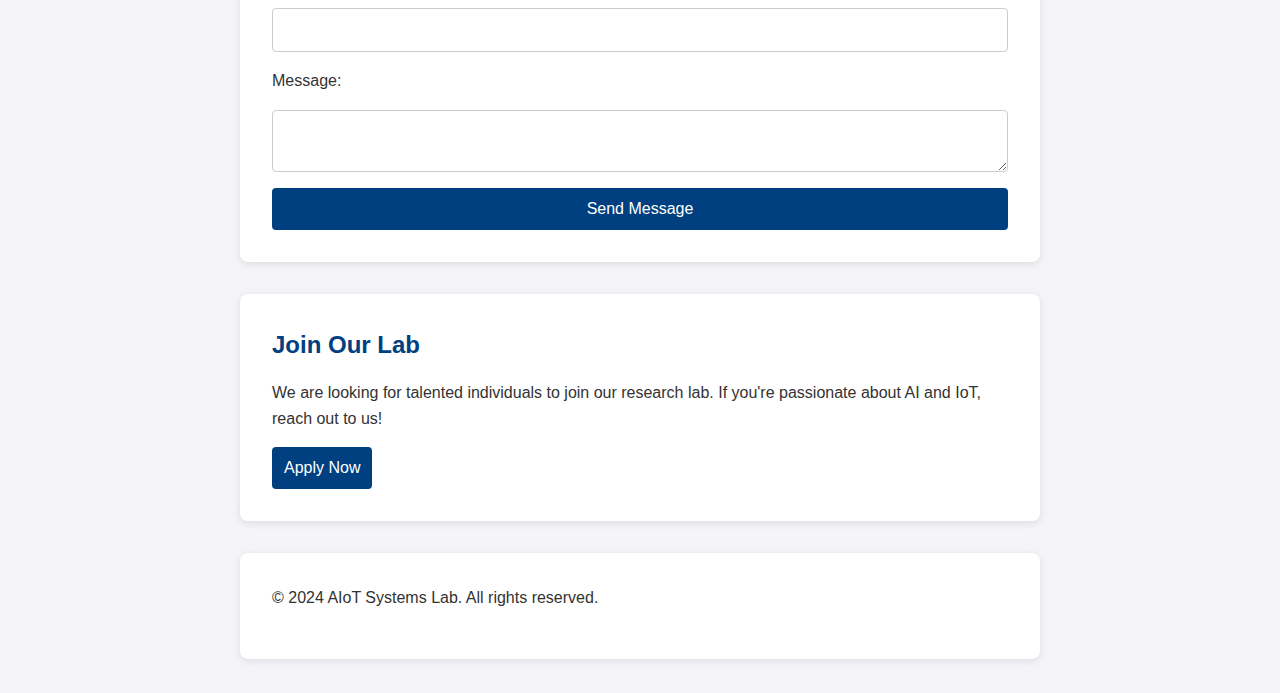
==== commit 7099e1de: "update" ====
--- a/index.html
+++ b/index.html
@@ -412,45 +412,6 @@
 
 
   <section>
-    <div class="footer-container">
-      <div class="footer-column">
-        <h3>Contact Information</h3>
-        <p>AIoT Systems Lab</p>
-        <p>123 Innovation Drive</p>
-        <p>Kuwait City, Kuwait</p>
-        <p>Email: <a href="mailto:info@aiotlab.com">info@aiotlab.com</a></p>
-        <p>Phone: +965 1234 5678</p>
-      </div>
-      <div class="footer-column">
-        <h3>Quick Links</h3>
-        <ul>
-          <li><a href="index.html">Home</a></li>
-          <li><a href="about.html">About Us</a></li>
-          <li><a href="projects.html">Projects</a></li>
-          <li><a href="publications.html">Publications</a></li>
-          <li><a href="contact.html">Contact</a></li>
-        </ul>
-      </div>
-      <div class="footer-column">
-        <h3>Follow Us</h3>
-        <ul class="social-icons">
-          
-          <!--<li><a href="#"><img src="icons/facebook.png" alt="Facebook"></a></li>
-          <li><a href="#"><img src="icons/twitter.png" alt="Twitter"></a></li>
-          <li><a href="#"><img src="icons/linkedin.png" alt="LinkedIn"></a></li>
-          <li><a href="#"><img src="icons/instagram.png" alt="Instagram"></a></li> -->
-
-        </ul>
-      </div>
-      <div class="footer-column">
-        <h3>Newsletter</h3>
-        <p>Subscribe to our newsletter to receive the latest updates.</p>
-        <form action="#" method="post">
-          <input type="email" name="email" placeholder="Enter your email" required>
-          <button type="submit">Subscribe</button>
-        </form>
-      </div>
-    </div>
     <div class="footer-bottom">
       <p>&copy; 2024 AIoT Systems Lab. All rights reserved.</p>
     </div>
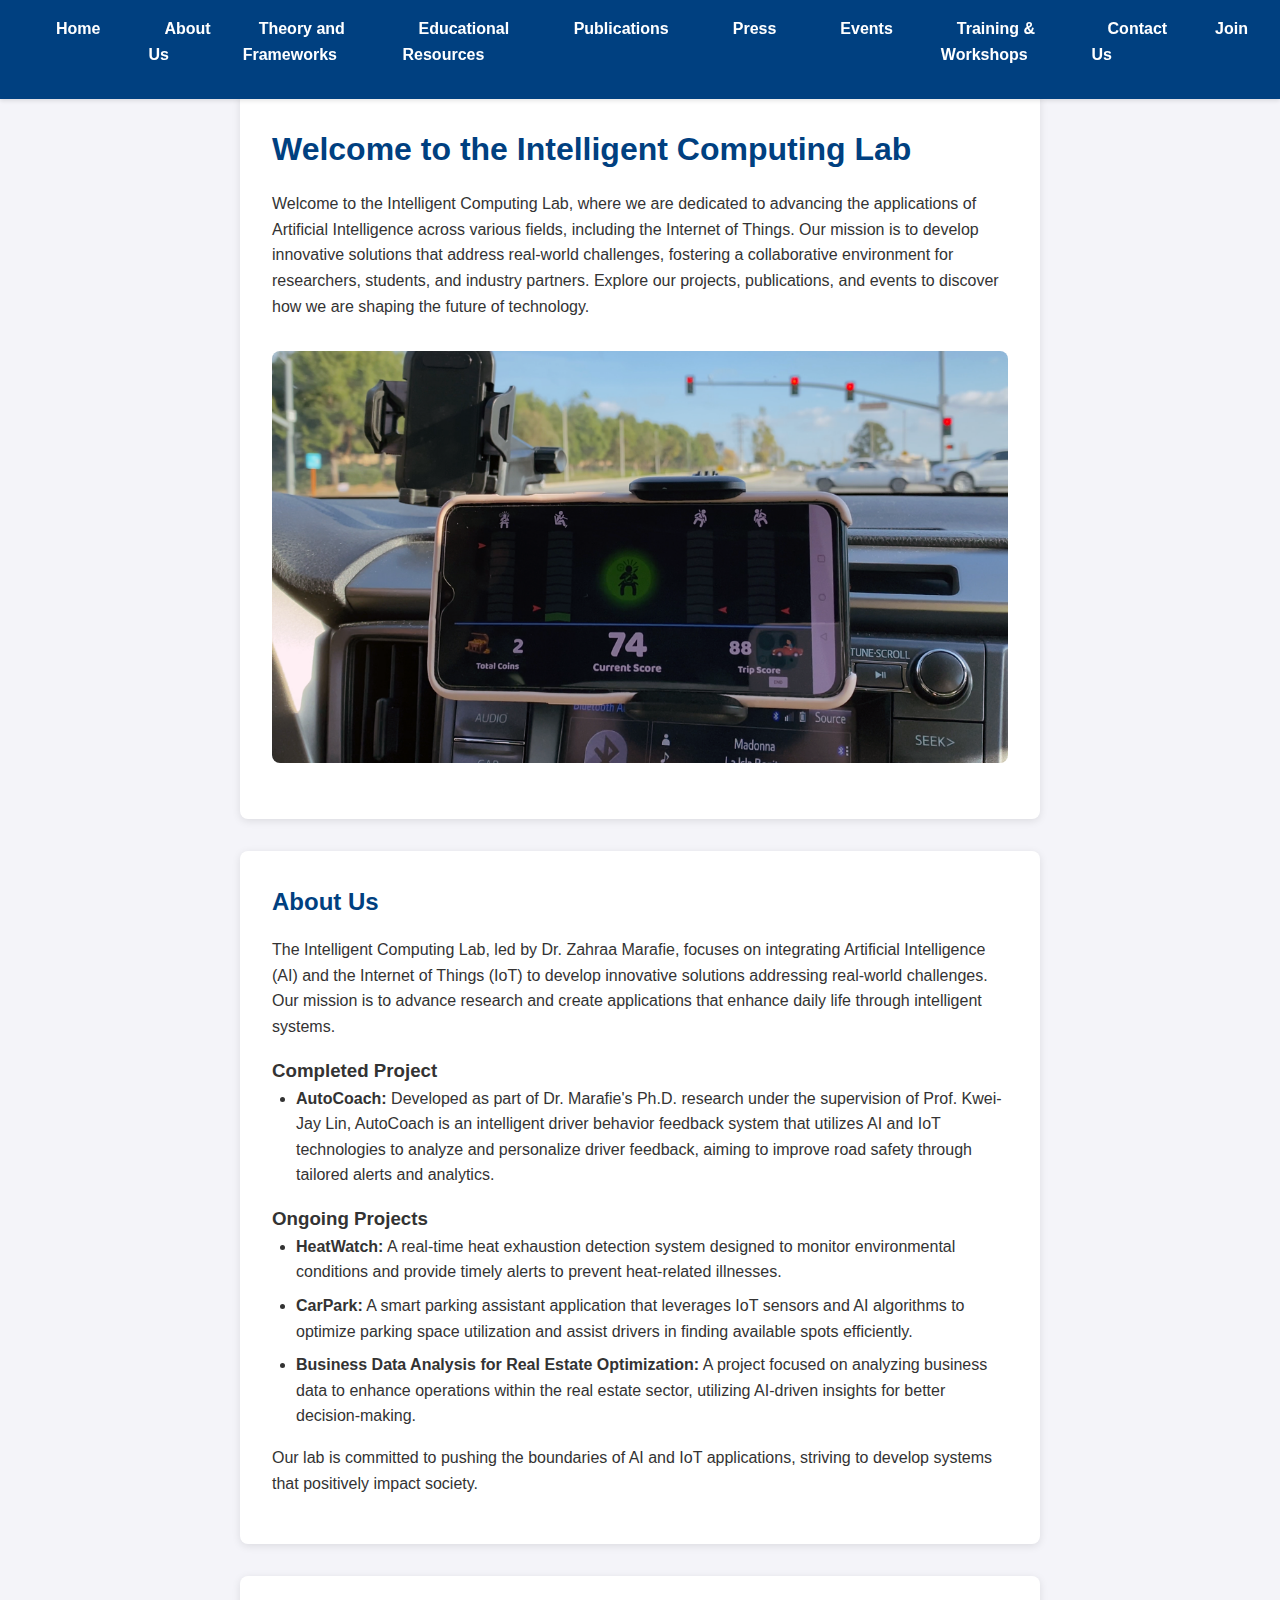
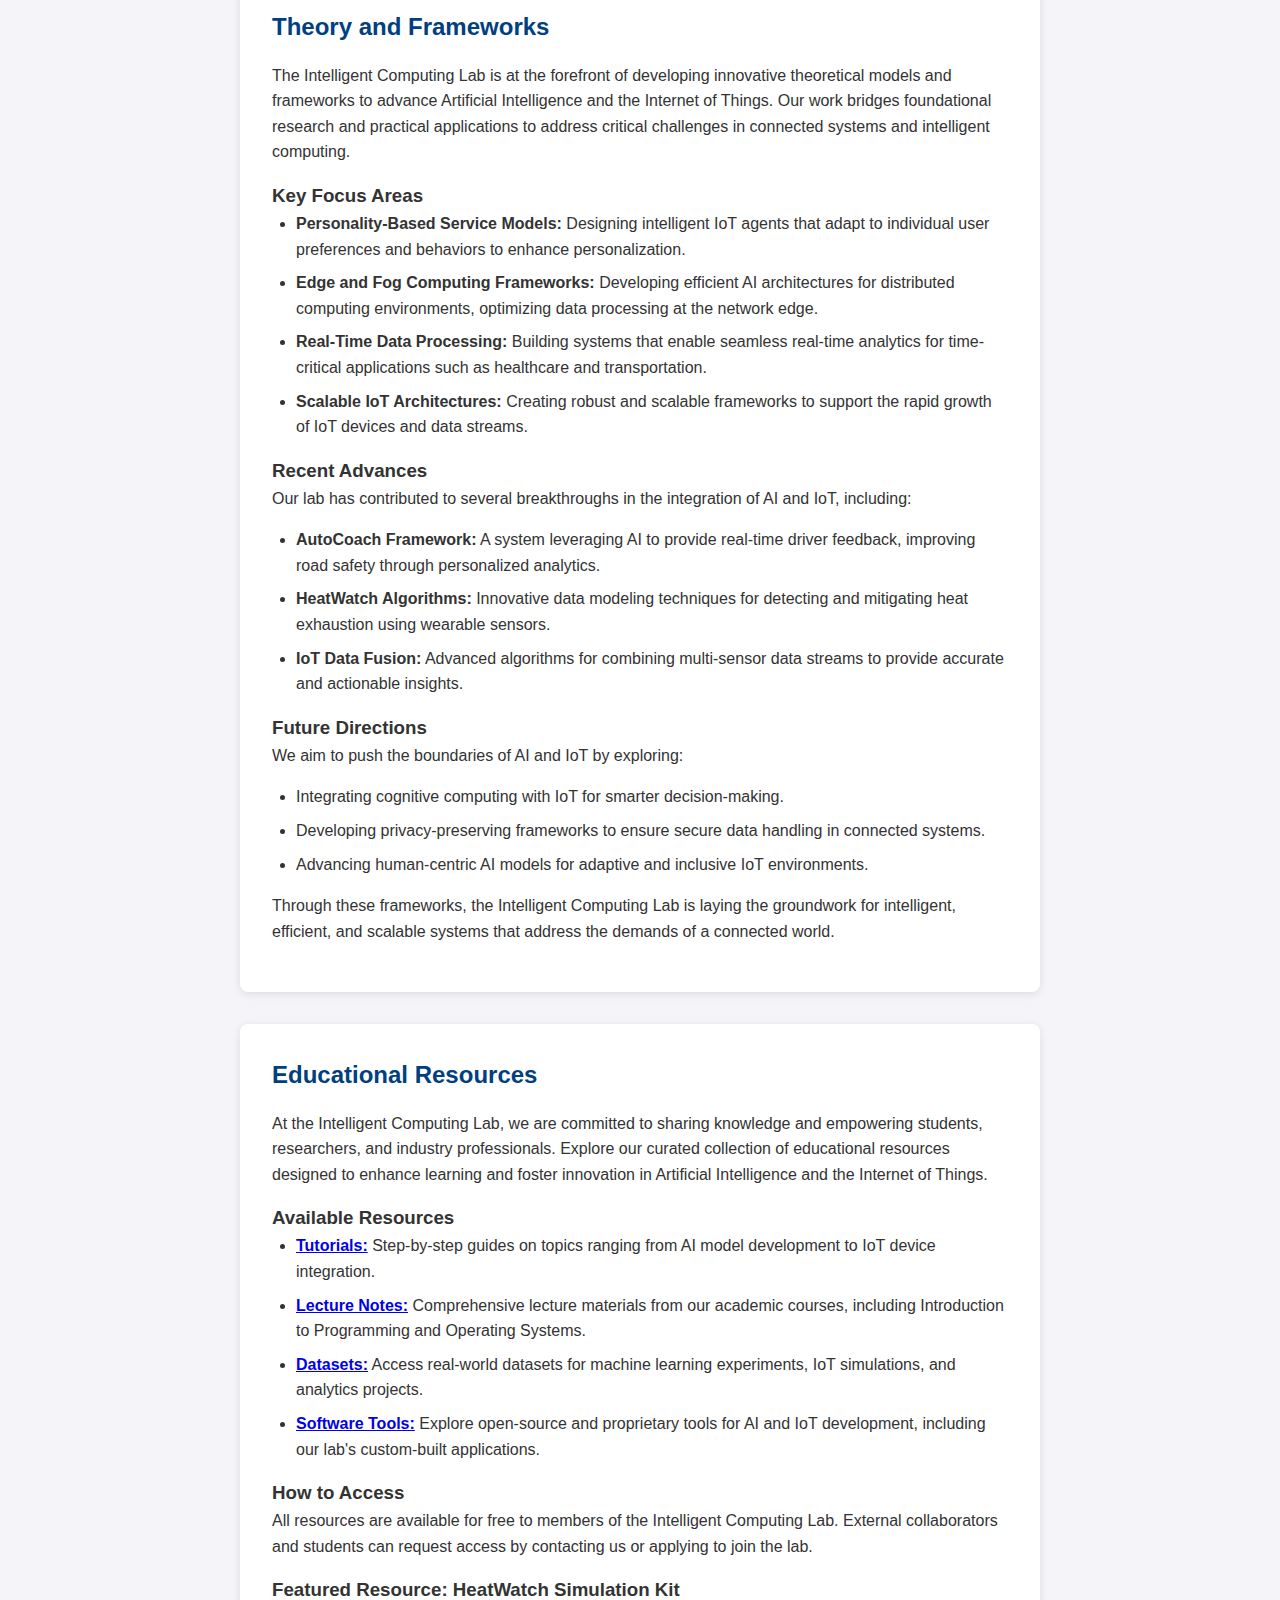
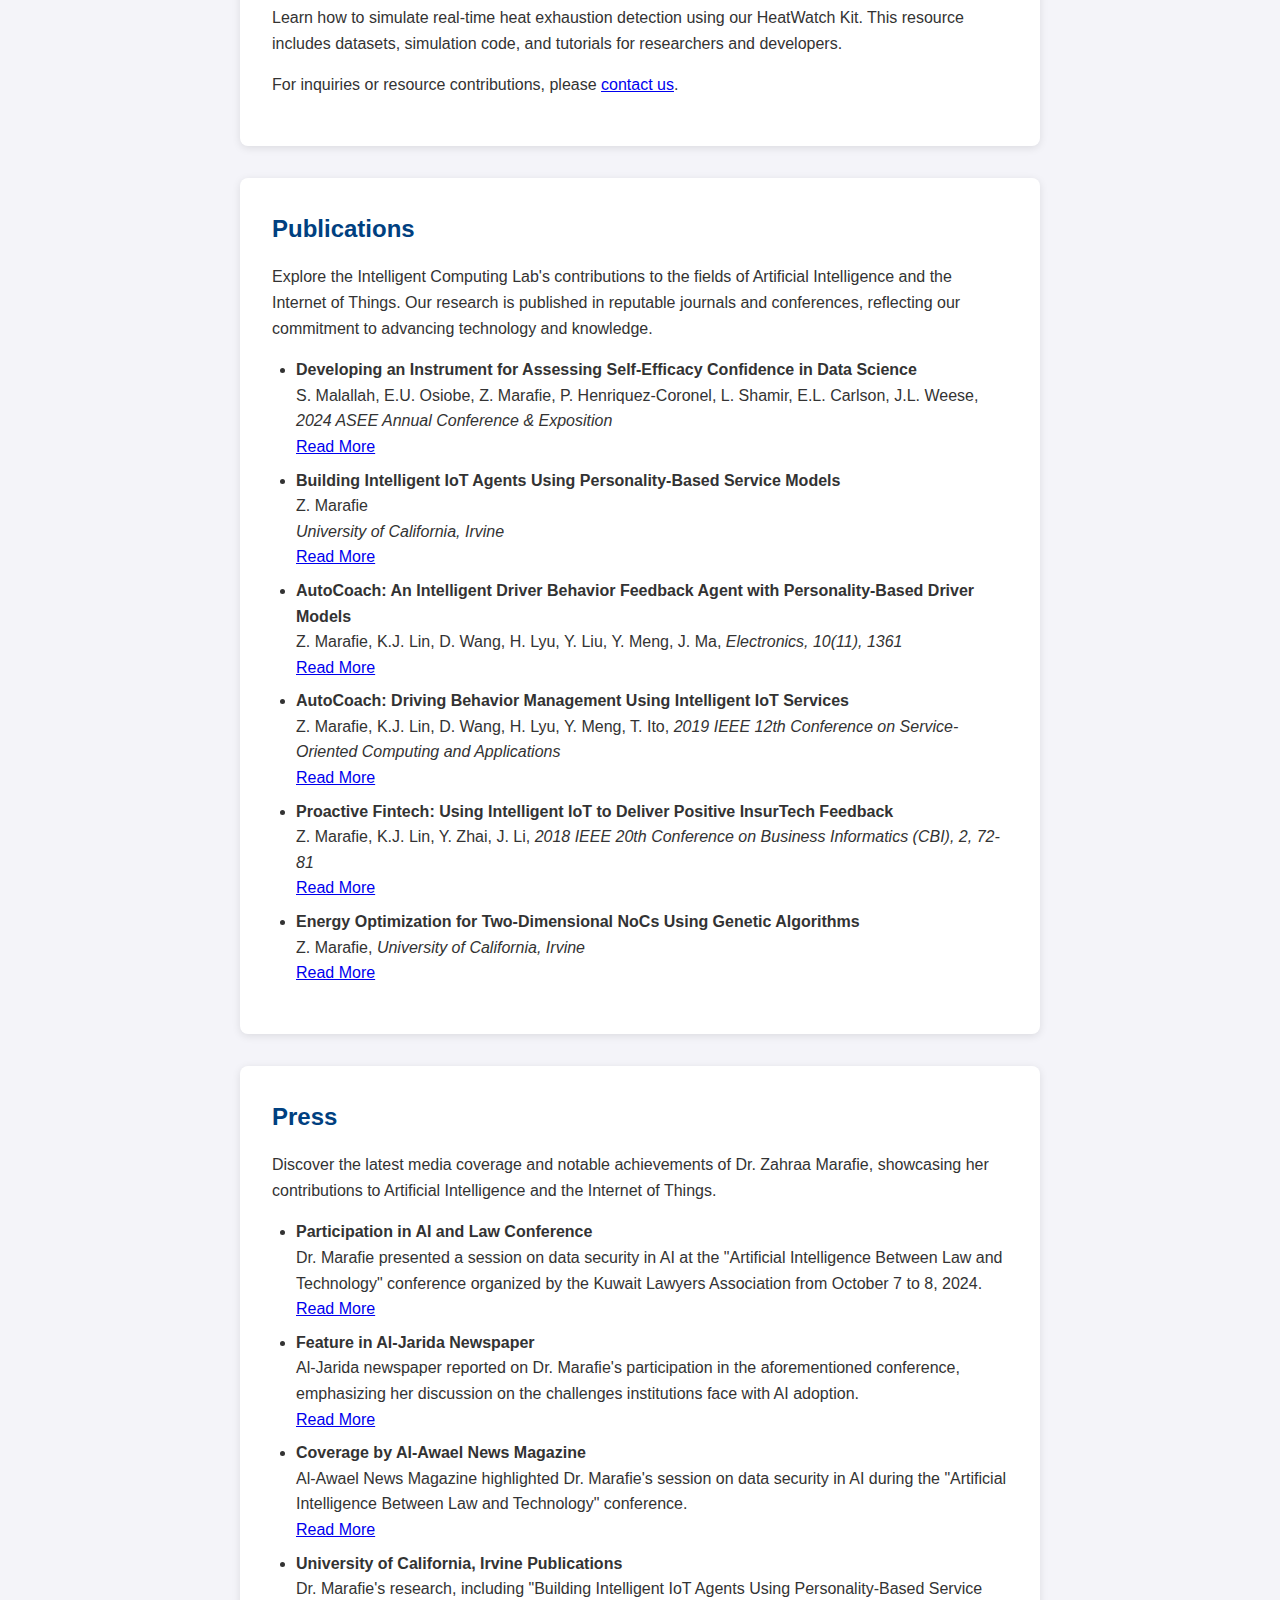
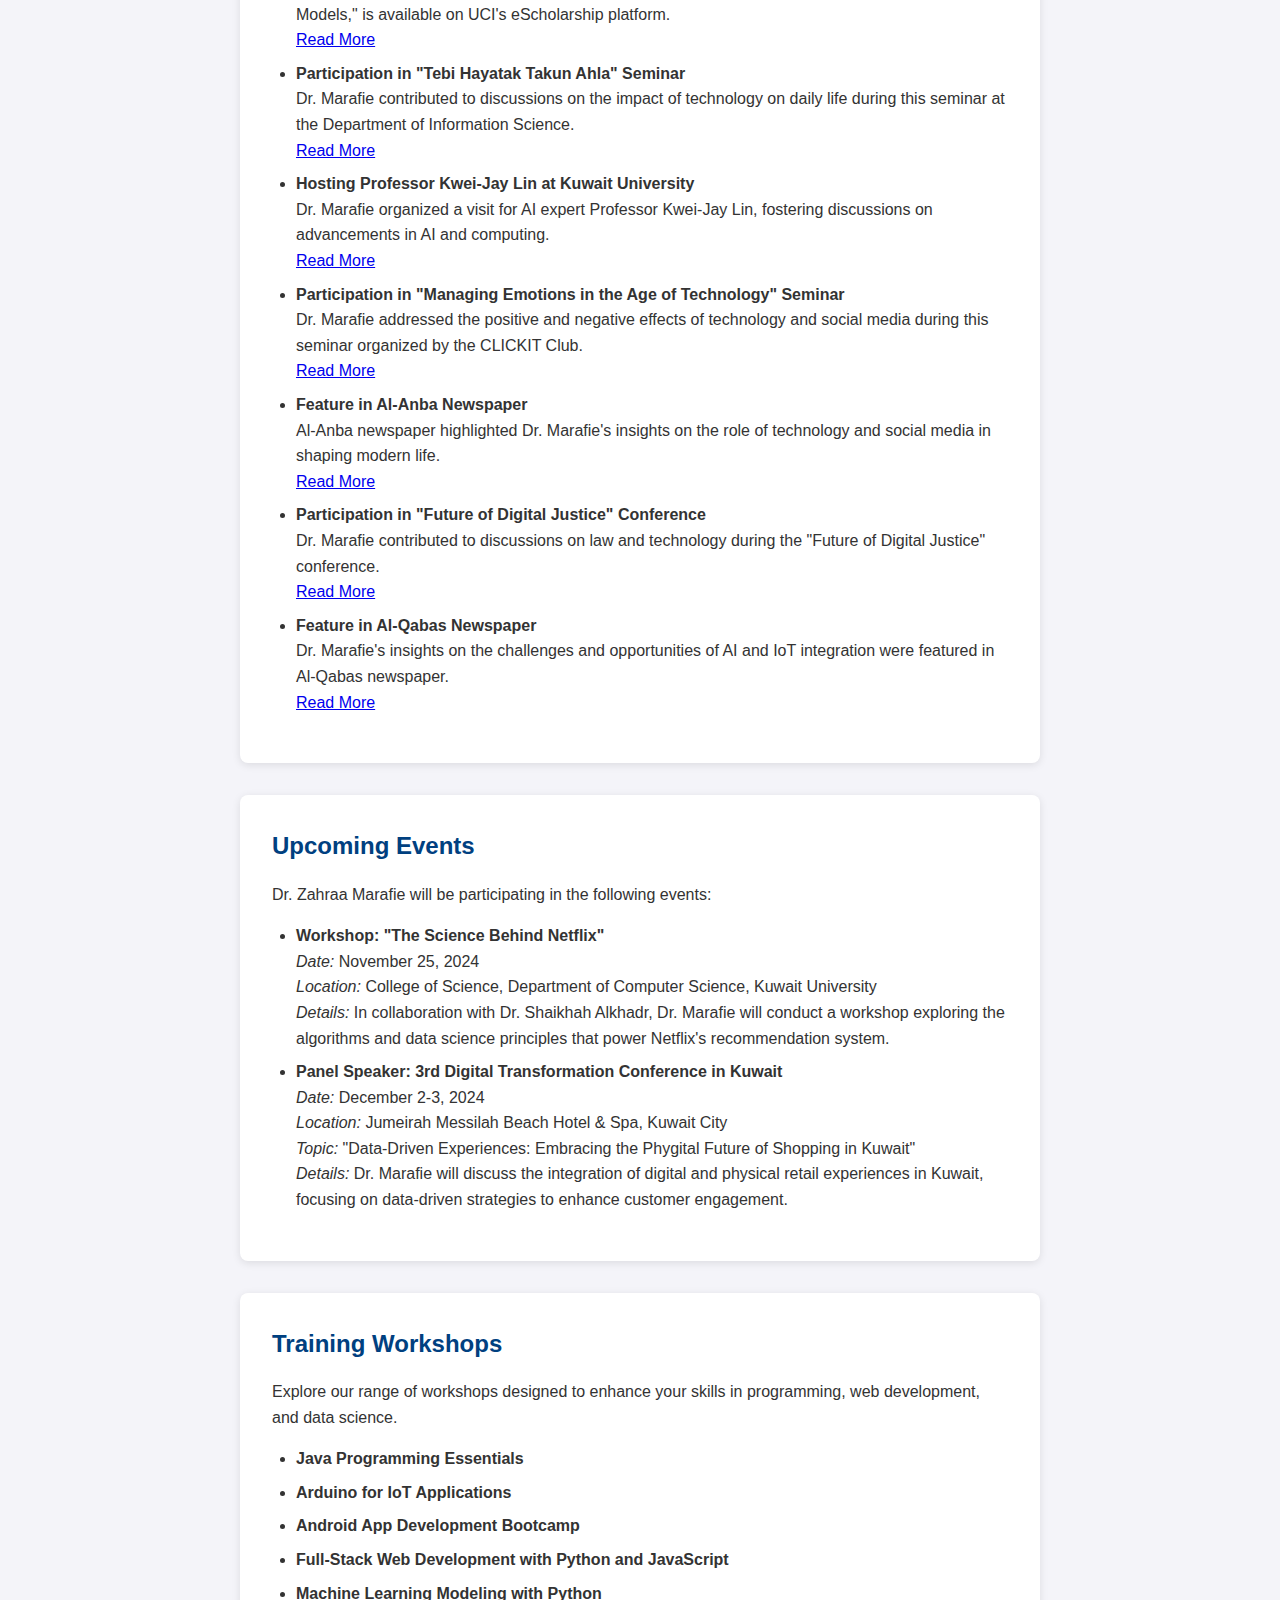
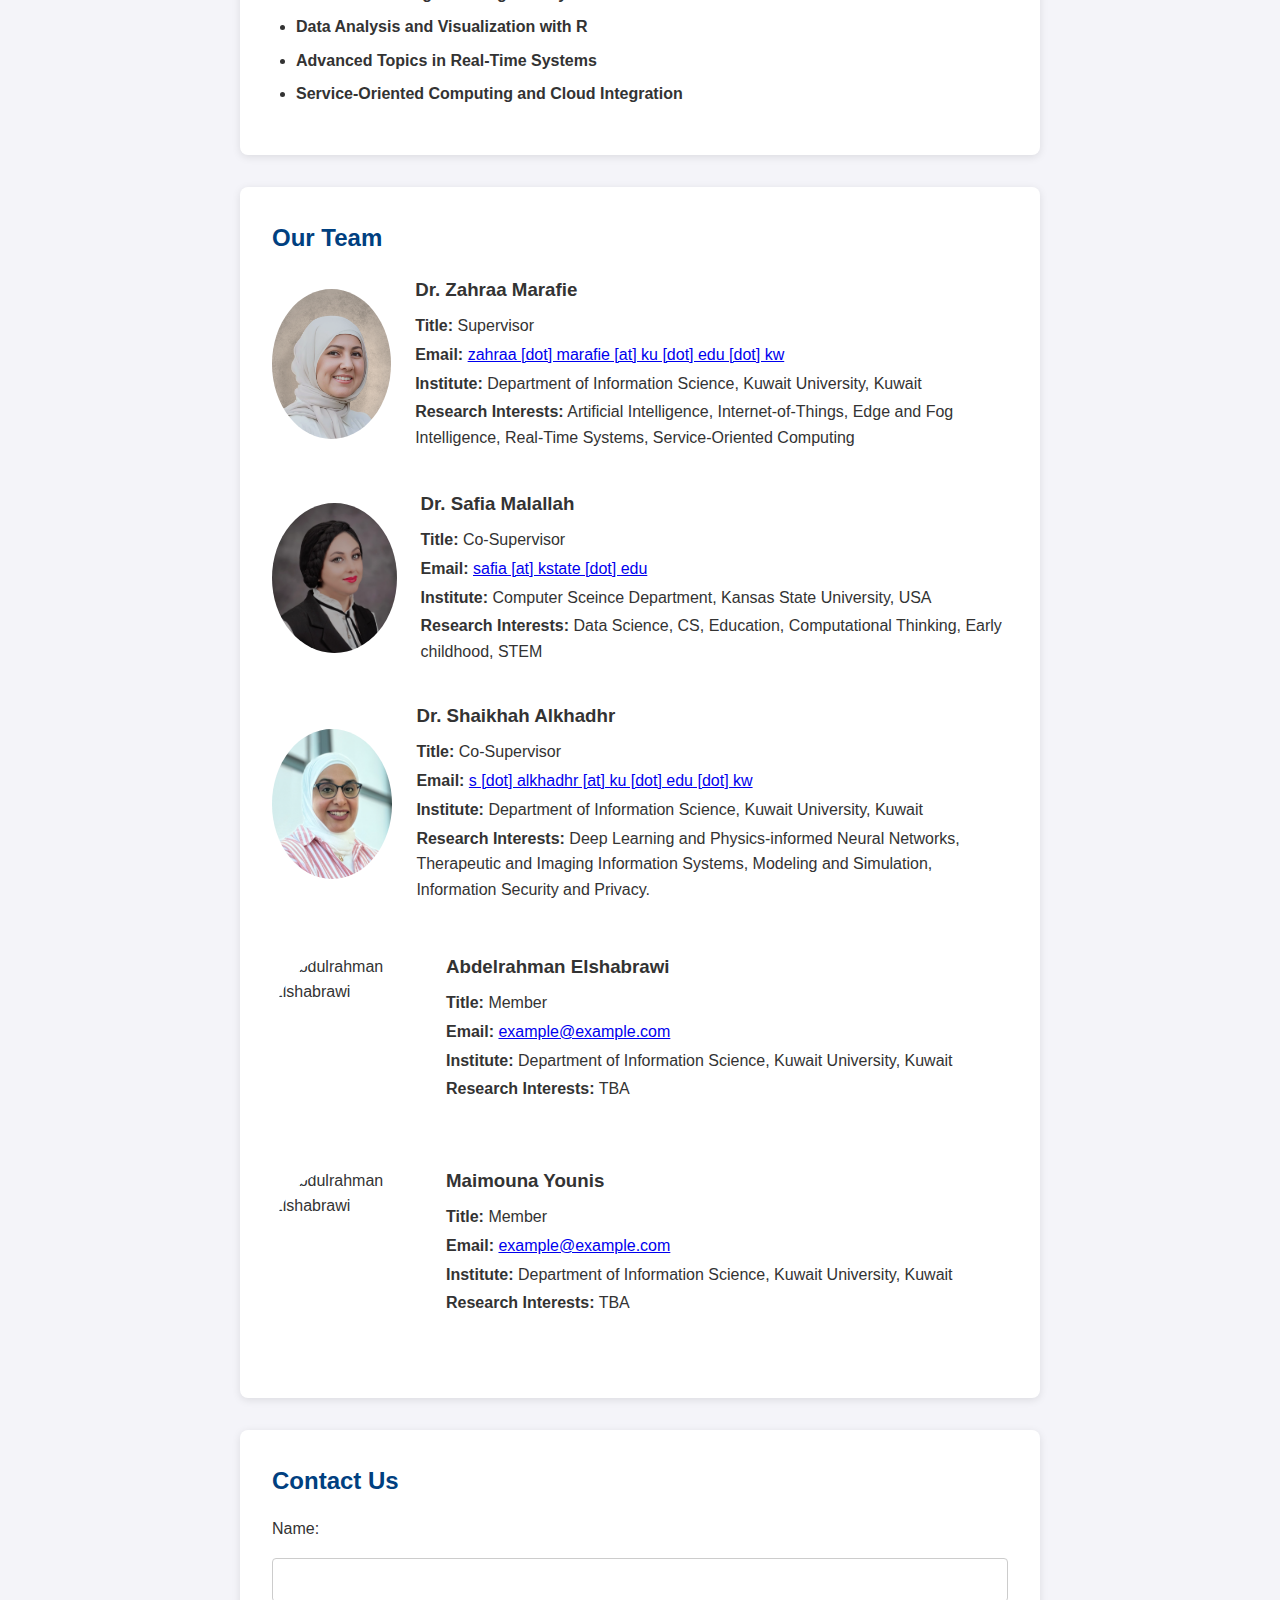
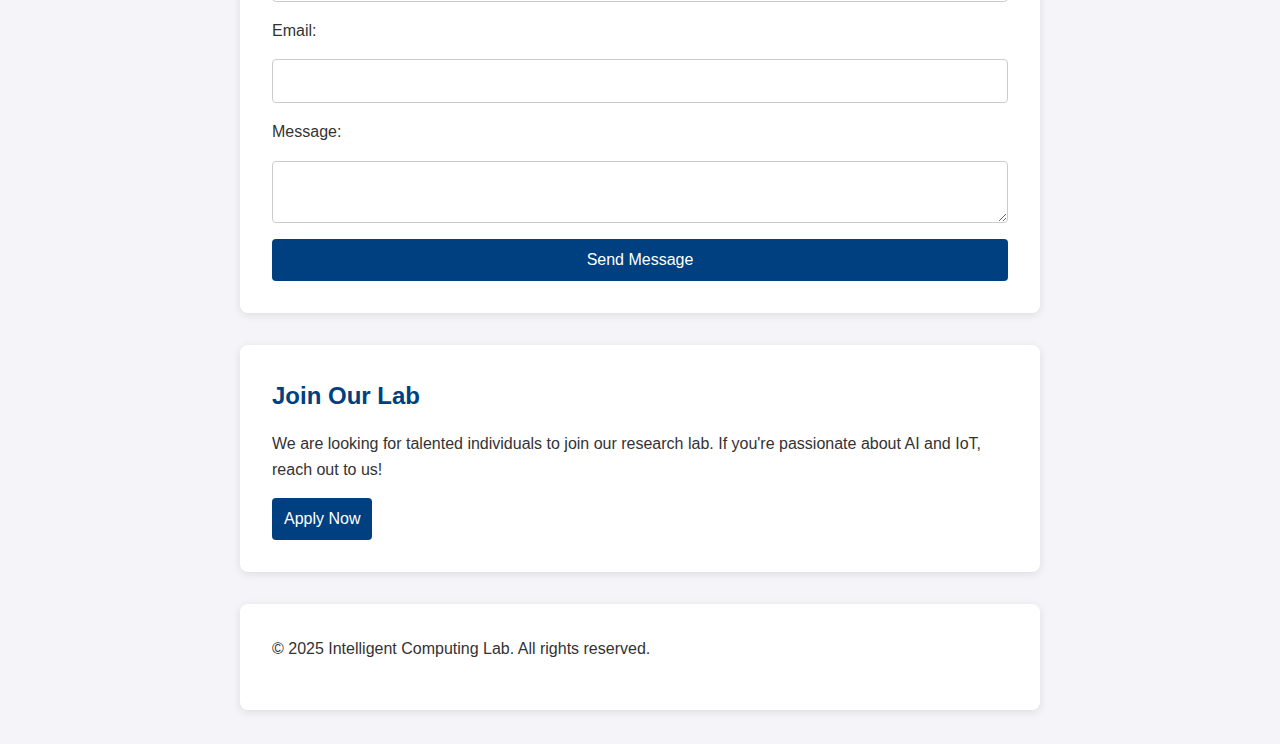
==== commit 8f19df4e: "Update index.html" ====
--- a/index.html
+++ b/index.html
@@ -3,7 +3,7 @@
 <head>
   <meta charset="UTF-8">
   <meta name="viewport" content="width=device-width, initial-scale=1.0">
-  <title>Dr. Zahraa Marafie - AIoT Systems Lab</title>
+  <title>Dr. Zahraa Marafie - Intelligent Computing Lab</title>
   <link rel="stylesheet" href="style.css">
 </head>
 <body>
@@ -35,10 +35,11 @@
 
   <!-- Home Section -->
   <section id="home">
-    <h1>Welcome to the AIoT Systems Lab</h1>
-    <p>Welcome to the AIoT Systems Lab, where we are dedicated to advancing the frontiers of Artificial Intelligence and the Internet of Things. 
-      Our mission is to develop innovative solutions that address real-world challenges, fostering a collaborative environment for researchers, students, 
-      and industry partners. Explore our projects, publications, and events to discover how we are shaping the future of technology.</p>
+    <h1>Welcome to the Intelligent Computing Lab</h1>
+    <p>Welcome to the Intelligent Computing Lab, where we are dedicated to advancing the applications of Artificial Intelligence across various fields, 
+      including the Internet of Things. Our mission is to develop innovative solutions that address real-world challenges, fostering a collaborative 
+      environment for researchers, students, and industry partners. Explore our projects, publications, and events to discover how we are shaping the 
+      future of technology.</p>
     <div class="intro-photo">
       <img src="images/behavior_improvement.png" alt="AI and IoT Research Lab" style="width:100%; height:auto;">
     </div>
@@ -49,7 +50,7 @@
 
   <section id="about-us">
     <h2>About Us</h2>
-    <p>The AIoT Systems Lab, led by Dr. Zahraa Marafie, focuses on integrating Artificial Intelligence (AI) and the Internet of Things (IoT) 
+    <p>The Intelligent Computing Lab, led by Dr. Zahraa Marafie, focuses on integrating Artificial Intelligence (AI) and the Internet of Things (IoT) 
       to develop innovative solutions addressing real-world challenges. Our mission is to advance research and create applications that enhance 
       daily life through intelligent systems.</p>
     
@@ -88,7 +89,9 @@
   <!-- Theory and Frameworks Section -->
   <section id="theory-frameworks">
     <h2>Theory and Frameworks</h2>
-    <p>The AIoT Systems Lab is at the forefront of developing innovative theoretical models and frameworks to advance Artificial Intelligence and the Internet of Things. Our work bridges foundational research and practical applications to address critical challenges in connected systems and intelligent computing.</p>
+    <p>The Intelligent Computing Lab is at the forefront of developing innovative theoretical models and frameworks to advance Artificial Intelligence 
+      and the Internet of Things. Our work bridges foundational research and practical applications to address critical challenges in connected systems
+       and intelligent computing.</p>
     
     <h3>Key Focus Areas</h3>
     <ul>
@@ -114,7 +117,7 @@
       <li>Advancing human-centric AI models for adaptive and inclusive IoT environments.</li>
     </ul>
     
-    <p>Through these frameworks, the AIoT Systems Lab is laying the groundwork for intelligent, efficient, and scalable systems that address the demands of a connected world.</p>
+    <p>Through these frameworks, the Intelligent Computing Lab is laying the groundwork for intelligent, efficient, and scalable systems that address the demands of a connected world.</p>
   </section>
   
 
@@ -123,7 +126,7 @@
   <!-- Educational Resources Section -->
   <section id="educational-resources">
     <h2>Educational Resources</h2>
-    <p>At the AIoT Systems Lab, we are committed to sharing knowledge and empowering students, researchers, and industry professionals. Explore our curated collection of educational resources designed to enhance learning and foster innovation in Artificial Intelligence and the Internet of Things.</p>
+    <p>At the Intelligent Computing Lab, we are committed to sharing knowledge and empowering students, researchers, and industry professionals. Explore our curated collection of educational resources designed to enhance learning and foster innovation in Artificial Intelligence and the Internet of Things.</p>
     
     <h3>Available Resources</h3>
     <ul>
@@ -146,7 +149,7 @@
     </ul>
     
     <h3>How to Access</h3>
-    <p>All resources are available for free to members of the AIoT Systems Lab. External collaborators and students can request access by contacting us or applying to join the lab.</p>
+    <p>All resources are available for free to members of the Intelligent Computing Lab. External collaborators and students can request access by contacting us or applying to join the lab.</p>
     
     <h3>Featured Resource: HeatWatch Simulation Kit</h3>
     <p>Learn how to simulate real-time heat exhaustion detection using our HeatWatch Kit. This resource includes datasets, simulation code, and tutorials for researchers and developers.</p>
@@ -160,7 +163,8 @@
   <!-- Publications Section -->
   <section id="publications">
   <h2>Publications</h2>
-  <p>Explore the AIoT Systems Lab's contributions to the fields of Artificial Intelligence and the Internet of Things. Our research is published in reputable journals and conferences, reflecting our commitment to advancing technology and knowledge.</p>
+  <p>Explore the Intelligent Computing Lab's contributions to the fields of Artificial Intelligence and the Internet of Things. Our research is published in reputable journals and conferences, 
+    reflecting our commitment to advancing technology and knowledge.</p>
   
   <ul>
     <li>
@@ -413,7 +417,7 @@
 
   <section>
     <div class="footer-bottom">
-      <p>&copy; 2024 AIoT Systems Lab. All rights reserved.</p>
+      <p>&copy; 2025 Intelligent Computing Lab. All rights reserved.</p>
     </div>
   </section>
   
